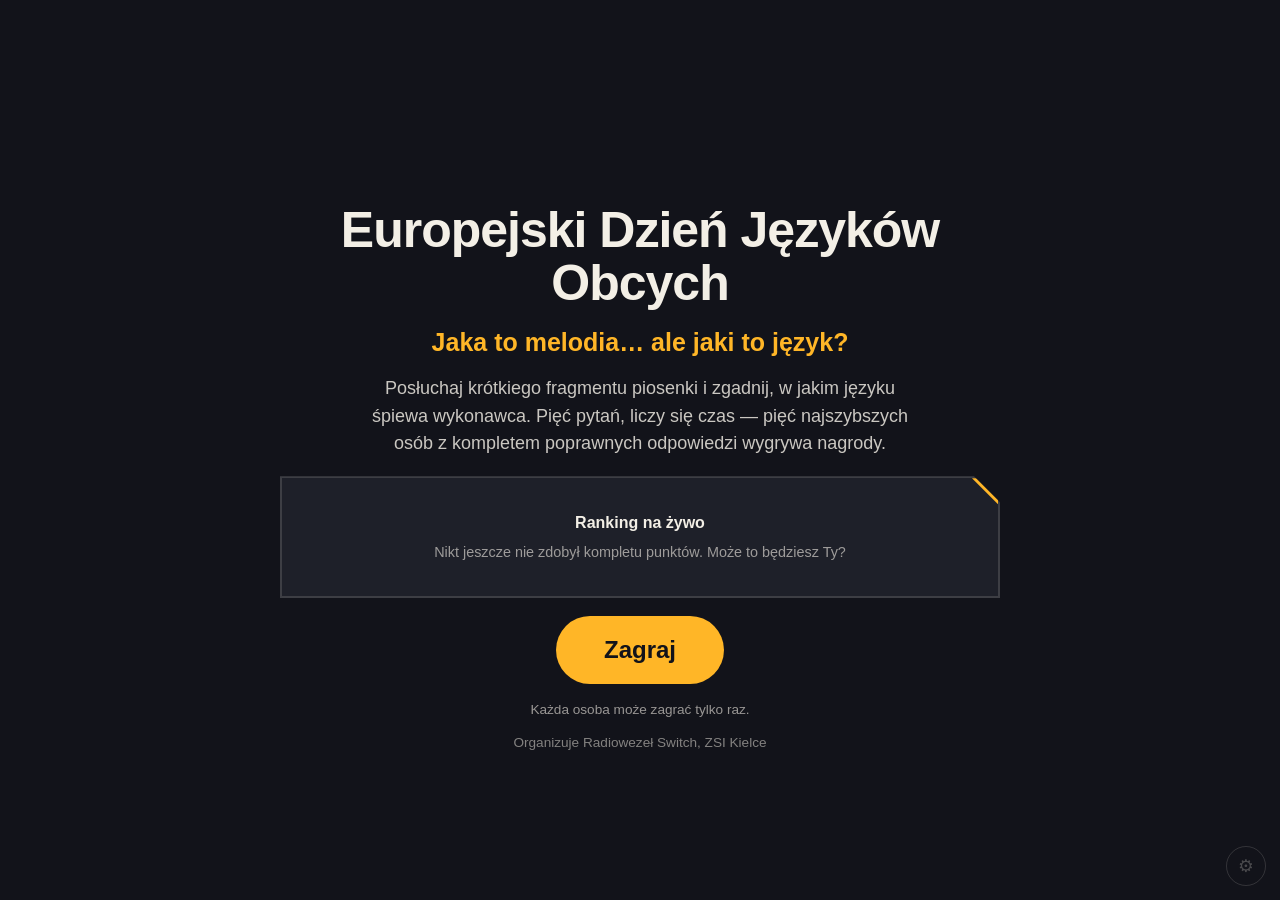
==== index.html @ 9dcbe295 "EDJ (dodanie kalsy field)" ====
<!DOCTYPE html>
<html lang="pl">

<head>
  <meta charset="UTF-8">
  <meta name="viewport"
    content="width=device-width, initial-scale=1.0, viewport-fit=cover, maximum-scale=1, user-scalable=no">
  <meta name="description"
    content="Quiz muzyczny na Europejski Dzień Języków Obcych — zgadnij język piosenki. ZSI Kielce, organizator: Switch.">
  <title>Jaki to język? — Europejski Dzień Języków Obcych, ZSI Kielce</title>
  <style>
    :root {
      --ink: #12131A;
      --ink-soft: #1E2029;
      --paper: #F3EFE6;
      --amber: #FFB627;
      --teal: #2FB8AC;
      --coral: #FF5D5D;
      --line: rgba(243, 239, 230, .14);
    }

    * {
      box-sizing: border-box;
    }

    html,
    body {
      margin: 0;
      padding: 0;
      min-height: 100%;
    }

    body {
      background: var(--ink);
      color: var(--paper);
      font-family: 'Segoe UI', 'Helvetica Neue', Arial, system-ui, -apple-system, sans-serif;
      padding-top: env(safe-area-inset-top, 0px);
      padding-bottom: env(safe-area-inset-bottom, 0px);
      overflow-x: hidden;
    }

    button {
      font-family: inherit;
    }

    /* ---------- layout ---------- */
    .view {
      min-height: 100vh;
      display: flex;
      flex-direction: column;
      align-items: center;
      justify-content: center;
      padding: 28px 20px;
    }

    .view[hidden] {
      display: none;
    }

    .stage {
      width: 100%;
      max-width: 720px;
      display: flex;
      flex-direction: column;
      align-items: center;
      gap: 18px;
      text-align: center;
    }

    .stage-narrow {
      max-width: 560px;
    }

    /* ---------- equalizer hero ---------- */
    .eq {
      display: flex;
      gap: 6px;
      align-items: flex-end;
      height: 60px;
      margin-bottom: 2px;
    }

    .eq span {
      width: 7px;
      border-radius: 3px;
      background: var(--amber);
      animation: eqbounce 1.2s ease-in-out infinite;
    }

    .eq span:nth-child(odd) {
      background: var(--teal);
    }

    .eq span:nth-child(1) {
      animation-delay: 0s;
    }

    .eq span:nth-child(2) {
      animation-delay: .15s;
    }

    .eq span:nth-child(3) {
      animation-delay: .3s;
    }

    .eq span:nth-child(4) {
      animation-delay: .45s;
    }

    .eq span:nth-child(5) {
      animation-delay: .2s;
    }

    .eq span:nth-child(6) {
      animation-delay: .35s;
    }

    .eq span:nth-child(7) {
      animation-delay: .05s;
    }

    @keyframes eqbounce {

      0%,
      100% {
        height: 12px;
      }

      50% {
        height: 52px;
      }
    }

    /* ---------- typography ---------- */
    .headline {
      font-size: clamp(28px, 6vw, 50px);
      font-weight: 900;
      letter-spacing: -.02em;
      line-height: 1.06;
      margin: 0;
    }

    .headline-mid {
      font-size: clamp(24px, 5vw, 34px);
    }

    .subhead {
      font-size: clamp(18px, 3.4vw, 25px);
      font-weight: 600;
      color: var(--amber);
      margin: 0;
    }

    .lede {
      font-size: clamp(15px, 2.2vw, 18px);
      line-height: 1.55;
      color: rgba(243, 239, 230, .82);
      max-width: 56ch;
      margin: 0;
    }

    .fineprint {
      font-size: .85rem;
      color: rgba(243, 239, 230, .6);
      margin: 0;
    }

    .credit {
      font-size: .85rem;
      color: rgba(243, 239, 230, .5);
      text-align: center;
      padding: 18px 0 26px;
    }

    .storage-warning {
      color: var(--coral);
      font-size: .85rem;
      max-width: 520px;
      text-align: center;
      margin-top: 4px;
    }

    /* ---------- poster panel (cut-corner ticket look) ---------- */
    .poster-panel {
      background: var(--ink-soft);
      border: 2px solid var(--line);
      clip-path: polygon(0 0, calc(100% - 26px) 0, 100% 26px, 100% 100%, 0 100%);
      position: relative;
      padding: clamp(20px, 5vw, 36px);
      width: 100%;
    }

    .poster-panel::before {
      content: "";
      position: absolute;
      top: 0;
      right: 0;
      width: 26px;
      height: 26px;
      background: var(--amber);
      clip-path: polygon(100% 0, 0 0, 100% 100%);
    }

    .panel-title {
      font-size: 1rem;
      font-weight: 800;
      margin: 0 0 12px;
    }

    /* ---------- buttons ---------- */
    .btn-primary {
      background: var(--amber);
      color: var(--ink);
      border: none;
      font-weight: 800;
      font-size: 1.1rem;
      padding: 16px 36px;
      border-radius: 999px;
      cursor: pointer;
      transition: transform .12s ease;
    }

    .btn-primary:hover {
      transform: translateY(-2px);
    }

    .btn-primary:active {
      transform: translateY(0) scale(.98);
    }

    .btn-huge {
      font-size: clamp(1.15rem, 3vw, 1.5rem);
      padding: 20px 48px;
    }

    .btn-ghost {
      background: transparent;
      color: var(--paper);
      border: 2px solid var(--line);
      font-weight: 700;
      padding: 12px 28px;
      border-radius: 999px;
      cursor: pointer;
    }

    .btn-danger {
      background: var(--coral);
      color: var(--ink);
      border: none;
      font-weight: 800;
      padding: 12px 24px;
      border-radius: 999px;
      cursor: pointer;
    }

    button:focus-visible,
    input:focus-visible {
      outline: 3px solid var(--teal);
      outline-offset: 2px;
    }

    /* ---------- leaderboard ---------- */
    .lb-list {
      display: flex;
      flex-direction: column;
      gap: 8px;
    }

    .lb-row {
      display: grid;
      grid-template-columns: 26px 1fr auto auto;
      gap: 10px;
      align-items: center;
      padding: 8px 10px;
      border-radius: 8px;
      background: rgba(243, 239, 230, .04);
      font-size: .95rem;
    }

    .lb-row.is-you {
      background: rgba(255, 182, 39, .16);
      border: 1px solid var(--amber);
    }

    .lb-rank {
      font-weight: 800;
      color: var(--amber);
      font-variant-numeric: tabular-nums;
    }

    .lb-name {
      text-align: left;
      font-weight: 600;
      overflow: hidden;
      text-overflow: ellipsis;
      white-space: nowrap;
    }

    .lb-class {
      color: rgba(243, 239, 230, .65);
      font-size: .85rem;
    }

    .lb-time {
      font-variant-numeric: tabular-nums;
      font-weight: 700;
    }

    .lb-empty {
      color: rgba(243, 239, 230, .6);
      font-size: .9rem;
      margin: 0;
    }

    /* ---------- form ---------- */
    .form-panel {
      display: flex;
      flex-direction: column;
      gap: 16px;
    }

    .field {
      display: flex;
      flex-direction: column;
      gap: 6px;
      text-align: left;
      font-weight: 600;
    }

    .field input {
      background: var(--ink);
      border: 2px solid var(--line);
      border-radius: 10px;
      color: var(--paper);
      padding: 14px 16px;
      font-size: 1.05rem;
    }

    .field input:focus-visible {
      outline: 3px solid var(--teal);
      outline-offset: 0;
      border-color: var(--teal);
    }

    .form-error {
      color: var(--coral);
      font-weight: 700;
      margin: 0;
    }

    /* ---------- quiz ---------- */
    .quiz-top {
      display: flex;
      justify-content: space-between;
      width: 100%;
      font-weight: 700;
      font-variant-numeric: tabular-nums;
    }

    .round-label {
      color: rgba(243, 239, 230, .75);
    }

    .timer-display {
      color: var(--amber);
      font-size: 1.1rem;
    }

    .quiz-panel {
      display: flex;
      flex-direction: column;
      align-items: center;
      gap: 14px;
    }

    .btn-play-circle {
      width: 96px;
      height: 96px;
      border-radius: 50%;
      background: var(--amber);
      border: none;
      color: var(--ink);
      font-size: 1.6rem;
      cursor: pointer;
      display: flex;
      align-items: center;
      justify-content: center;
      flex-shrink: 0;
    }

    .play-label {
      margin: 0;
      font-weight: 700;
      color: rgba(243, 239, 230, .85);
    }

    .question {
      font-size: clamp(1.1rem, 3vw, 1.35rem);
      margin: 8px 0 4px;
    }

    .options-grid {
      display: grid;
      grid-template-columns: repeat(2, 1fr);
      gap: 14px;
      width: 100%;
    }

    .option-btn {
      background: var(--ink);
      border: 2px solid var(--line);
      color: var(--paper);
      font-weight: 700;
      font-size: clamp(.95rem, 2.2vw, 1.1rem);
      padding: 18px 10px;
      border-radius: 14px;
      cursor: pointer;
      min-height: 64px;
      overflow-wrap: break-word;
      hyphens: auto;
    }

    .option-btn:disabled {
      cursor: default;
    }

    .option-btn.is-correct {
      background: rgba(47, 184, 172, .18);
      border-color: var(--teal);
      color: var(--teal);
    }

    .option-btn.is-wrong {
      background: rgba(255, 93, 93, .18);
      border-color: var(--coral);
      color: var(--coral);
    }

    /* ---------- result ---------- */
    .result-panel {
      display: flex;
      flex-direction: column;
      align-items: center;
      gap: 14px;
    }

    .result-score {
      font-size: clamp(2.2rem, 8vw, 3.2rem);
      font-weight: 900;
      margin: 0;
      font-variant-numeric: tabular-nums;
    }

    .result-time {
      font-size: 1.15rem;
      color: var(--amber);
      margin: 0;
      font-weight: 700;
    }

    .result-message {
      margin: 0;
      font-size: 1.05rem;
    }

    .lb-panel-inner {
      width: 100%;
      margin-top: 6px;
    }

    /* ---------- admin ---------- */
    .admin-gear {
      position: fixed;
      bottom: 14px;
      right: 14px;
      width: 40px;
      height: 40px;
      border-radius: 50%;
      background: transparent;
      border: 1px solid rgba(243, 239, 230, .15);
      color: rgba(243, 239, 230, .25);
      font-size: 1.1rem;
      cursor: pointer;
      z-index: 400;
    }

    .admin-gear:hover {
      color: rgba(243, 239, 230, .6);
    }

    .modal-backdrop {
      position: fixed;
      inset: 0;
      background: rgba(0, 0, 0, .6);
      display: flex;
      align-items: center;
      justify-content: center;
      z-index: 600;
      padding: 20px;
    }

    .modal-backdrop[hidden] {
      display: none;
    }

    .modal-panel {
      background: var(--ink-soft);
      border: 2px solid var(--line);
      border-radius: 16px;
      padding: 28px;
      width: 100%;
      max-width: 380px;
      display: flex;
      flex-direction: column;
      gap: 14px;
      text-align: left;
    }

    .modal-panel-wide {
      max-width: 760px;
      max-height: 82vh;
      overflow-y: auto;
    }

    .modal-actions {
      display: flex;
      gap: 10px;
      flex-wrap: wrap;
      justify-content: flex-end;
    }

    .admin-table-wrap {
      overflow-x: auto;
    }

    .admin-table {
      width: 100%;
      border-collapse: collapse;
      font-size: .9rem;
    }

    .admin-table th,
    .admin-table td {
      text-align: left;
      padding: 8px 10px;
      border-bottom: 1px solid var(--line);
      white-space: nowrap;
    }

    .admin-summary {
      color: rgba(243, 239, 230, .7);
      margin: 0;
    }

    /* ---------- toast ---------- */
    .toast {
      position: fixed;
      bottom: 24px;
      left: 50%;
      transform: translateX(-50%);
      background: var(--paper);
      color: var(--ink);
      padding: 12px 20px;
      border-radius: 10px;
      font-weight: 700;
      z-index: 700;
      max-width: 90vw;
      text-align: center;
    }

    .toast.is-error {
      background: var(--coral);
    }

    /* ---------- confetti ---------- */
    .confetti-piece {
      position: fixed;
      top: -20px;
      width: 10px;
      height: 16px;
      opacity: .9;
      border-radius: 2px;
      pointer-events: none;
      animation: confetti-fall linear forwards;
      z-index: 500;
    }

    @keyframes confetti-fall {
      to {
        transform: translateY(110vh) rotate(540deg);
        opacity: .4;
      }
    }

    @media (prefers-reduced-motion: reduce) {
      .eq span {
        animation: none;
        height: 28px;
      }

      .btn-primary:hover,
      .btn-primary:active {
        transform: none;
      }

      .confetti-piece {
        display: none;
      }
    }
  </style>
</head>

<body>

  <noscript>
    <div style="padding:40px;text-align:center;">Ta strona wymaga włączonego JavaScriptu.</div>
  </noscript>

  <audio id="player" preload="auto" style="display:none"></audio>

  <!-- ========== EKRAN STARTOWY ========== -->
  <section id="view-start" class="view" hidden>
    <div class="stage">
      <div class="eq" aria-hidden="true">
        <span></span><span></span><span></span><span></span><span></span><span></span><span></span></div>
      <h1 class="headline">Europejski Dzień Języków Obcych</h1>
      <p class="subhead">Jaka to melodia… ale jaki to język?</p>
      <p class="lede">Posłuchaj krótkiego fragmentu piosenki i zgadnij, w jakim języku śpiewa wykonawca. Pięć pytań,
        liczy się czas — pięć najszybszych osób z kompletem poprawnych odpowiedzi wygrywa nagrody.</p>

      <div class="poster-panel">
        <h2 class="panel-title">Ranking na żywo</h2>
        <div id="lb-start" class="lb-list"></div>
      </div>

      <button id="btn-play" type="button" class="btn-primary btn-huge">Zagraj</button>
      <p class="fineprint">Każda osoba może zagrać tylko raz.</p>
      <p id="storage-warning" class="storage-warning" hidden>Ta przeglądarka nie zapisuje wyników — ranking i blokada
        podwójnego udziału mogą nie działać poprawnie na tym urządzeniu.</p>
    </div>
    <footer class="credit">Organizuje Radiowezeł Switch, ZSI Kielce</footer>
  </section>

  <!-- ========== REJESTRACJA ========== -->
  <section id="view-register" class="view" hidden>
    <div class="stage stage-narrow">
      <h1 class="headline headline-mid">Zanim zaczniesz</h1>
      <p class="lede">Wpisz dane, po których rozpoznamy Twój wynik w rankingu. Grasz tylko raz, więc się przygotuj!</p>
      <form id="register-form" class="poster-panel form-panel">
        <label class="field">
          <span>Imię i nazwisko</span>
          <input type="text" id="input-name" autocomplete="off" placeholder="np. Jan Kowalski" required>
        </label>
        <label class="field">Klasa <input type="text" id="input-class" autocomplete="off" placeholder="np. 3C (nauczyciel: 00)"
            required></label>

        <p id="register-error" class="form-error" hidden></p>
        <button type="submit" class="btn-primary btn-huge">Zaczynamy</button>
      </form>
      <button id="btn-back-start" type="button" class="btn-ghost">Wróć</button>
    </div>
  </section>

  <!-- ========== QUIZ ========== -->
  <section id="view-quiz" class="view" hidden>
    <div class="stage stage-narrow">
      <div class="quiz-top">
        <span id="round-label" class="round-label">Pytanie 1 z 5</span>
        <span id="timer-display" class="timer-display">0,0 s</span>
      </div>
      <div class="poster-panel quiz-panel">
        <button id="btn-play-snippet" type="button" class="btn-play-circle" aria-label="Odsłuchaj fragment">
          <span aria-hidden="true">▶</span>
        </button>
        <p id="play-label" class="play-label">Posłuchaj fragmentu</p>
        <h2 class="question">W jakim języku śpiewa wykonawca?</h2>
        <div id="options-wrap" class="options-grid"></div>
      </div>
    </div>
  </section>

  <!-- ========== WYNIK ========== -->
  <section id="view-result" class="view" hidden>
    <div class="stage stage-narrow">
      <div class="poster-panel result-panel">
        <p id="result-score" class="result-score">5 / 5</p>
        <p id="result-time" class="result-time">Twój czas: 0,0 s</p>
        <p id="result-message" class="result-message"></p>
        <div class="lb-panel-inner">
          <h2 class="panel-title">Ranking na żywo</h2>
          <div id="lb-result" class="lb-list"></div>
        </div>
        <button id="btn-finish" type="button" class="btn-primary">Zakończ</button>
        <p id="auto-return-note" class="fineprint"></p>
      </div>
    </div>
  </section>

  <!-- ========== ADMIN: PIN ========== -->
  <div id="pin-modal" class="modal-backdrop" hidden>
    <form id="pin-form" class="modal-panel">
      <h2 style="margin:0;">Panel organizatora</h2>
      <label class="field">
        <span>PIN</span>
        <input type="password" id="input-pin" inputmode="numeric" autocomplete="off">
      </label>
      <p id="pin-error" class="form-error" hidden>Nieprawidłowy PIN.</p>
      <div class="modal-actions">
        <button type="button" id="btn-cancel-pin" class="btn-ghost">Zamknij</button>
        <button type="submit" class="btn-primary">Zaloguj</button>
      </div>
    </form>
  </div>

  <!-- ========== ADMIN: PANEL ========== -->
  <div id="admin-modal" class="modal-backdrop" hidden>
    <div class="modal-panel modal-panel-wide">
      <h2 style="margin:0;">Wyniki uczestników</h2>
      <p id="admin-summary" class="admin-summary"></p>
      <div class="admin-table-wrap">
        <table class="admin-table">
          <thead>
            <tr>
              <th>Imię i nazwisko</th>
              <th>Klasa</th>
              <th>Wynik</th>
              <th>Czas</th>
              <th>Data</th>
            </tr>
          </thead>
          <tbody id="admin-table-body"></tbody>
        </table>
      </div>
      <div class="modal-actions">
        <button type="button" id="btn-export-csv" class="btn-ghost">Eksportuj CSV</button>
        <button type="button" id="btn-clear-data" class="btn-danger">Wyczyść wszystkie dane</button>
        <button type="button" id="btn-close-admin" class="btn-primary">Zamknij</button>
      </div>
    </div>
  </div>

  <button id="admin-gear" type="button" class="admin-gear" aria-label="Panel organizatora">⚙</button>
  <div id="toast" class="toast" hidden></div>

  <script>
    /* =========================================================================
       KONFIGURACJA — tu zmieniasz najważniejsze ustawienia quizu
       ========================================================================= */
    const CONFIG = {
      totalRounds: 5,        // ile piosenek/pytań w jednym podejściu
      numOptions: 4,         // ile opcji językowych do wyboru w jednym pytaniu
      snippetSeconds: 12,     // maksymalna długość odtwarzanego fragmentu (s)
      autoReturnSeconds: 15,  // po ilu sekundach ekran wyniku wraca do startu
      adminPin: "4451",       // PIN do panelu organizatora — ZMIEŃ przed wydarzeniem!
      storageKey: "zsi_edj_quiz_v1",
    };

    /* Bank piosenek — DODAJ WŁASNE PRZED WYDARZENIEM!
       Każdy wpis to jeden fragment: { lang, file, start? }.
       - "lang"  — poprawny język (to on jest odpowiedzią)
       - "file"  — ścieżka do pliku audio w folderze audio/
       - "start" — (opcjonalnie) moment startu fragmentu w sekundach, jeśli chcesz
                   ręcznie wskazać miejsce z wokalem. Bez tego pola quiz sam
                   wylosuje bezpieczny fragment ze środka utworu.
    
       Ten sam "lang" może wystąpić w kilku wpisach — to jest właśnie
       zabezpieczenie przed nauczeniem się odpowiedzi na pamięć: im więcej
       różnych piosenek/języków w banku, tym mniej powtarzalny jest quiz,
       bo przy każdym podejściu losowanych jest tylko `totalRounds` z nich,
       w losowej kolejności, z losowymi opcjami do wyboru. Poniżej są pliki
       demonstracyjne (ten sam krótki dźwięk testowy) — zamień pole "file"
       każdego wpisu na swój plik, zachowując unikalne nazwy. */
    const SONG_BANK = [
      { lang: "NIEMIECKI", file: "audio/de-1.mp3" },
      { lang: "FRANCUSKI", file: "audio/fr-2.mp3" },
      { lang: "HISZPAŃSKI", file: "audio/hs-3.mp3" },
      { lang: "PORTUGALSKI", file: "audio/pt-4.mp3" },
      { lang: "WŁOSKI", file: "audio/wl-5.mp3" },
      { lang: "LITEWSKI", file: "audio/lt-6.mp4" },
      { lang: "NORWESKI", file: "audio/nr-7.mp3" },
      { lang: "WĘGIERSKI", file: "audio/wg-8.mp3" },
    ];


    /* =========================================================================
       FUNKCJE POMOCNICZE
       ========================================================================= */
    function shuffle(arr) {
      const a = arr.slice();
      for (let i = a.length - 1; i > 0; i--) {
        const j = Math.floor(Math.random() * (i + 1));
        [a[i], a[j]] = [a[j], a[i]];
      }
      return a;
    }
    function formatTime(ms) {
      const totalSeconds = ms / 1000;
      if (totalSeconds < 60) {
        return totalSeconds.toFixed(1).replace('.', ',') + ' s';
      }
      const m = Math.floor(totalSeconds / 60);
      const s = (totalSeconds - m * 60).toFixed(1).replace('.', ',');
      return `${m} min ${s} s`;
    }
    function escapeHtml(str) {
      return String(str).replace(/[&<>"']/g, c => ({ '&': '&amp;', '<': '&lt;', '>': '&gt;', '"': '&quot;', "'": '&#39;' }[c]));
    }
    function normalizeKey(name, klass) {
      return (name.trim() + '__' + klass.trim()).toLowerCase();
    }
    function csvSafe(v) {
      const s = String(v);
      if (/[;"\n]/.test(s)) return '"' + s.replace(/"/g, '""') + '"';
      return s;
    }

    /* =========================================================================
       PRZECHOWYWANIE WYNIKÓW (localStorage tej przeglądarki/urządzenia)
       ========================================================================= */
    let storageOK = true;
    try {
      localStorage.setItem('__zsi_test__', '1');
      localStorage.removeItem('__zsi_test__');
    } catch (e) { storageOK = false; }

    function loadAttempts() {
      if (!storageOK) return [];
      try {
        return JSON.parse(localStorage.getItem(CONFIG.storageKey)) || [];
      } catch (e) { return []; }
    }
    function saveAttempt(record) {
      if (!storageOK) return;
      const all = loadAttempts();
      all.push(record);
      try { localStorage.setItem(CONFIG.storageKey, JSON.stringify(all)); } catch (e) { }
    }
    function getLeaderboard() {
      return loadAttempts()
        .filter(a => a.correct === a.total)
        .sort((a, b) => a.timeMs - b.timeMs)
        .slice(0, 5);
    }

    /* =========================================================================
       ELEMENTY DOM
       ========================================================================= */
    const player = document.getElementById('player');
    const views = {
      start: document.getElementById('view-start'),
      register: document.getElementById('view-register'),
      quiz: document.getElementById('view-quiz'),
      result: document.getElementById('view-result'),
    };
    const btnPlay = document.getElementById('btn-play');
    const storageWarning = document.getElementById('storage-warning');
    const lbStart = document.getElementById('lb-start');
    const lbResult = document.getElementById('lb-result');

    const registerForm = document.getElementById('register-form');
    const nameInput = document.getElementById('input-name');
    const classInput = document.getElementById('input-class');
    const registerError = document.getElementById('register-error');
    const btnBackStart = document.getElementById('btn-back-start');

    const roundLabel = document.getElementById('round-label');
    const timerDisplay = document.getElementById('timer-display');
    const btnPlaySnippet = document.getElementById('btn-play-snippet');
    const playLabel = document.getElementById('play-label');
    const optionsWrap = document.getElementById('options-wrap');

    const resultScore = document.getElementById('result-score');
    const resultTime = document.getElementById('result-time');
    const resultMessage = document.getElementById('result-message');
    const btnFinish = document.getElementById('btn-finish');
    const autoReturnNote = document.getElementById('auto-return-note');

    const adminGear = document.getElementById('admin-gear');
    const pinModal = document.getElementById('pin-modal');
    const pinForm = document.getElementById('pin-form');
    const pinInput = document.getElementById('input-pin');
    const pinError = document.getElementById('pin-error');
    const btnCancelPin = document.getElementById('btn-cancel-pin');
    const adminModal = document.getElementById('admin-modal');
    const adminSummary = document.getElementById('admin-summary');
    const adminTableBody = document.getElementById('admin-table-body');
    const btnExportCsv = document.getElementById('btn-export-csv');
    const btnClearData = document.getElementById('btn-clear-data');
    const btnCloseAdmin = document.getElementById('btn-close-admin');

    const toast = document.getElementById('toast');

    /* =========================================================================
       NAWIGACJA WIDOKÓW
       ========================================================================= */
    function showView(name) {
      Object.entries(views).forEach(([key, el]) => { el.hidden = key !== name; });
      window.scrollTo(0, 0);
    }

    /* =========================================================================
       RANKING — render do dowolnego kontenera
       ========================================================================= */
    function renderLeaderboardInto(container, highlightTimestamp) {
      const top = getLeaderboard();
      container.innerHTML = '';
      if (top.length === 0) {
        const p = document.createElement('p');
        p.className = 'lb-empty';
        p.textContent = 'Nikt jeszcze nie zdobył kompletu punktów. Może to będziesz Ty?';
        container.appendChild(p);
        return;
      }
      top.forEach((rec, i) => {
        const row = document.createElement('div');
        row.className = 'lb-row' + (rec.timestamp === highlightTimestamp ? ' is-you' : '');
        row.innerHTML =
          `<span class="lb-rank">${i + 1}</span>` +
          `<span class="lb-name">${escapeHtml(rec.name)}</span>` +
          `<span class="lb-class">${escapeHtml(rec.klass)}</span>` +
          `<span class="lb-time">${formatTime(rec.timeMs)}</span>`;
        container.appendChild(row);
      });
    }

    /* =========================================================================
       REJESTRACJA
       ========================================================================= */
    function showRegisterError(msg) {
      registerError.textContent = msg;
      registerError.hidden = false;
    }
    function clearRegisterError() {
      registerError.hidden = true;
      registerError.textContent = '';
    }

    registerForm.addEventListener('submit', (e) => {
      e.preventDefault();
      const name = nameInput.value.trim();
      const klass = classInput.value.trim();
      if (!name || !klass) {
        showRegisterError('Podaj imię, nazwisko i klasę, żeby zagrać.');
        return;
      }
      const key = normalizeKey(name, klass);
      const prev = loadAttempts().find(a => a.key === key);
      if (prev) {
        showRegisterError(`Te dane już brały udział w quizie (wynik: ${prev.correct}/${prev.total}, czas: ${formatTime(prev.timeMs)}). Każda osoba gra tylko raz!`);
        return;
      }
      clearRegisterError();
      currentPlayer = { name, klass, key };
      startQuiz();
    });

    btnBackStart.addEventListener('click', () => {
      clearRegisterError();
      registerForm.reset();
      showView('start');
    });

    /* =========================================================================
       LOGIKA QUIZU
       ========================================================================= */
    let currentPlayer = null;
    let quizRounds = [];
    let roundIndex = 0;
    let correctCount = 0;
    let answerLog = [];
    let locked = false;
    let quizStartTime = 0;
    let timerIntervalId = null;
    let snippetTimeout = null;

    function groupByLang() {
      const byLang = {};
      SONG_BANK.forEach(s => {
        byLang[s.lang] = byLang[s.lang] || [];
        byLang[s.lang].push(s);
      });
      return byLang;
    }
    function pickQuizSongs() {
      const byLang = groupByLang();
      const allLangs = Object.keys(byLang);
      const roundsCount = Math.min(CONFIG.totalRounds, allLangs.length);
      const languages = shuffle(allLangs).slice(0, roundsCount);
      return languages.map(lang => {
        const opts = byLang[lang];
        return opts[Math.floor(Math.random() * opts.length)];
      });
    }
    function generateOptions(correctLang) {
      const allLangs = [...new Set(SONG_BANK.map(s => s.lang))];
      const numOptions = Math.min(CONFIG.numOptions, allLangs.length);
      const distractors = shuffle(allLangs.filter(l => l !== correctLang)).slice(0, numOptions - 1);
      return shuffle([correctLang, ...distractors]);
    }

    function startQuiz() {
      quizRounds = pickQuizSongs().map(song => ({ song, options: generateOptions(song.lang) }));
      roundIndex = 0;
      correctCount = 0;
      answerLog = [];
      quizStartTime = performance.now();
      showView('quiz');
      startTimerLoop();
      renderRound();
    }

    function renderRound() {
      const total = quizRounds.length;
      roundLabel.textContent = `Pytanie ${roundIndex + 1} z ${total}`;
      playLabel.textContent = 'Odtwórz jeszcze raz';

      optionsWrap.innerHTML = '';
      const round = quizRounds[roundIndex];
      round.options.forEach(lang => {
        const btn = document.createElement('button');
        btn.type = 'button';
        btn.className = 'option-btn';
        btn.textContent = lang;
        btn.addEventListener('click', () => selectAnswer(lang));
        optionsWrap.appendChild(btn);
      });
      locked = false;
      playSnippet(round.song);
    }

    btnPlaySnippet.addEventListener('click', () => {
      playSnippet(quizRounds[roundIndex].song);
      playLabel.textContent = 'Odtwórz jeszcze raz';
    });

    function playSnippet(song) {
      clearTimeout(snippetTimeout);
      player.pause();
      player.src = song.file;
      player.onloadedmetadata = () => {
        let start = 0;
        const dur = player.duration;
        if (typeof song.start === 'number') {
          start = song.start;
        } else if (isFinite(dur) && dur > CONFIG.snippetSeconds + 6) {
          const safeMax = dur - CONFIG.snippetSeconds - 3;
          start = safeMax * (0.1 + Math.random() * 0.5);
        }
        try { player.currentTime = start; } catch (e) { }
        player.play().then(() => {
          snippetTimeout = setTimeout(() => player.pause(), CONFIG.snippetSeconds * 1000);
        }).catch(() => {
          showToast('Nie udało się odtworzyć fragmentu (' + song.file + ').');
        });
      };
      player.onerror = () => {
        showToast('Brak pliku audio: ' + song.file + '. Dodaj go do folderu audio/.');
      };
      player.load();
    }

    function selectAnswer(lang) {
      if (locked) return;
      locked = true;
      const round = quizRounds[roundIndex];
      const isCorrect = lang === round.song.lang;
      if (isCorrect) correctCount++;
      answerLog.push({ lang: round.song.lang, chosen: lang, correct: isCorrect });
      [...optionsWrap.children].forEach(btn => {
        btn.disabled = true;
        if (btn.textContent === round.song.lang) btn.classList.add('is-correct');
        else if (btn.textContent === lang && !isCorrect) btn.classList.add('is-wrong');
      });
      player.pause();
      setTimeout(() => {
        roundIndex++;
        if (roundIndex < quizRounds.length) {
          renderRound();
        } else {
          finishQuiz();
        }
      }, 1100);
    }

    function startTimerLoop() {
      clearInterval(timerIntervalId);
      timerIntervalId = setInterval(() => {
        timerDisplay.textContent = formatTime(performance.now() - quizStartTime);
      }, 100);
    }
    function stopTimerLoop() { clearInterval(timerIntervalId); }

    /* =========================================================================
       WYNIK
       ========================================================================= */
    let autoReturnInterval = null;

    function finishQuiz() {
      stopTimerLoop();
      const timeMs = performance.now() - quizStartTime;
      const record = {
        name: currentPlayer.name,
        klass: currentPlayer.klass,
        key: currentPlayer.key,
        correct: correctCount,
        total: quizRounds.length,
        timeMs,
        timestamp: Date.now(),
      };
      saveAttempt(record);
      renderResult(record);
      showView('result');
      scheduleAutoReturn();
    }

    function renderResult(record) {
      resultScore.textContent = `${record.correct} / ${record.total}`;
      resultTime.textContent = `Twój czas: ${formatTime(record.timeMs)}`;

      if (record.correct === record.total) {
        const board = getLeaderboard();
        const rank = board.findIndex(r => r.timestamp === record.timestamp);
        if (rank > -1) {
          resultMessage.textContent = `Brawo! Na razie jesteś na ${rank + 1}. miejscu w rankingu. Zwycięzców ogłosimy na koniec dnia.`;
        } else {
          resultMessage.textContent = 'Komplet punktów! Na razie 5 szybszych osób już Cię wyprzedziło — dziękujemy za grę.';
        }
        launchConfetti();
      } else {
        resultMessage.textContent = 'Dziękujemy za udział! Nie wszystkie odpowiedzi były poprawne — spróbuj przy następnej okazji.';
      }
      renderLeaderboardInto(lbResult, record.timestamp);
    }

    function scheduleAutoReturn() {
      let remaining = CONFIG.autoReturnSeconds;
      autoReturnNote.textContent = `Za ${remaining} s wracamy do ekranu startowego.`;
      clearInterval(autoReturnInterval);
      autoReturnInterval = setInterval(() => {
        remaining--;
        if (remaining <= 0) {
          clearInterval(autoReturnInterval);
          resetToStart();
        } else {
          autoReturnNote.textContent = `Za ${remaining} s wracamy do ekranu startowego.`;
        }
      }, 1000);
    }
    function resetToStart() {
      clearInterval(autoReturnInterval);
      currentPlayer = null;
      registerForm.reset();
      clearRegisterError();
      renderLeaderboardInto(lbStart);
      showView('start');
    }
    btnFinish.addEventListener('click', resetToStart);

    function launchConfetti() {
      if (window.matchMedia && window.matchMedia('(prefers-reduced-motion: reduce)').matches) return;
      const colors = ['#FFB627', '#2FB8AC', '#FF5D5D', '#F3EFE6'];
      for (let i = 0; i < 26; i++) {
        const el = document.createElement('div');
        el.className = 'confetti-piece';
        el.style.left = Math.random() * 100 + 'vw';
        el.style.background = colors[i % colors.length];
        const duration = 2.4 + Math.random() * 1.6;
        el.style.animationDuration = duration + 's';
        el.style.animationDelay = (Math.random() * 0.4) + 's';
        document.body.appendChild(el);
        setTimeout(() => el.remove(), (duration + 0.5) * 1000);
      }
    }

    /* =========================================================================
       START — przycisk "Zagraj"
       ========================================================================= */
    btnPlay.addEventListener('click', () => {
      nameInput.value = '';
      classInput.value = '';
      clearRegisterError();
      showView('register');
      setTimeout(() => nameInput.focus(), 50);
    });

    /* =========================================================================
       TOAST
       ========================================================================= */
    let toastTimer = null;
    function showToast(msg, isError = true) {
      toast.textContent = msg;
      toast.classList.toggle('is-error', isError);
      toast.hidden = false;
      clearTimeout(toastTimer);
      toastTimer = setTimeout(() => { toast.hidden = true; }, 4500);
    }

    /* =========================================================================
       PANEL ORGANIZATORA
       ========================================================================= */
    adminGear.addEventListener('click', () => {
      pinInput.value = '';
      pinError.hidden = true;
      pinModal.hidden = false;
      setTimeout(() => pinInput.focus(), 50);
    });
    btnCancelPin.addEventListener('click', () => { pinModal.hidden = true; });

    pinForm.addEventListener('submit', (e) => {
      e.preventDefault();
      if (pinInput.value === CONFIG.adminPin) {
        pinModal.hidden = true;
        openAdminPanel();
      } else {
        pinError.hidden = false;
      }
    });

    function openAdminPanel() {
      const all = loadAttempts().slice().sort((a, b) => a.timeMs - b.timeMs);
      const perfect = all.filter(a => a.correct === a.total).length;
      adminSummary.textContent = `Łącznie podejść: ${all.length}, komplet punktów: ${perfect}`;
      adminTableBody.innerHTML = '';
      all.forEach(r => {
        const tr = document.createElement('tr');
        tr.innerHTML =
          `<td>${escapeHtml(r.name)}</td>` +
          `<td>${escapeHtml(r.klass)}</td>` +
          `<td>${r.correct}/${r.total}</td>` +
          `<td>${formatTime(r.timeMs)}</td>` +
          `<td>${escapeHtml(new Date(r.timestamp).toLocaleString('pl-PL'))}</td>`;
        adminTableBody.appendChild(tr);
      });
      adminModal.hidden = false;
    }
    btnCloseAdmin.addEventListener('click', () => { adminModal.hidden = true; });

    btnExportCsv.addEventListener('click', () => {
      const rows = loadAttempts().slice().sort((a, b) => a.timestamp - b.timestamp);
      const header = ['Imię i nazwisko', 'Klasa', 'Poprawne', 'Na ile pytań', 'Czas (s)', 'Data i godzina'].join(';');
      const lines = rows.map(r => {
        const czas = (r.timeMs / 1000).toFixed(2).replace('.', ',');
        const data = new Date(r.timestamp).toLocaleString('pl-PL');
        return [csvSafe(r.name), csvSafe(r.klass), r.correct, r.total, czas, csvSafe(data)].join(';');
      });
      const csvContent = '\uFEFF' + [header, ...lines].join('\r\n');
      const blob = new Blob([csvContent], { type: 'text/csv;charset=utf-8;' });
      const url = URL.createObjectURL(blob);
      const a = document.createElement('a');
      a.href = url;
      a.download = 'wyniki_quizu_jezykowego.csv';
      document.body.appendChild(a);
      a.click();
      a.remove();
      URL.revokeObjectURL(url);
    });

    btnClearData.addEventListener('click', () => {
      if (confirm('Na pewno usunąć WSZYSTKIE zapisane wyniki? Tej operacji nie można odwrócić.')) {
        try { localStorage.removeItem(CONFIG.storageKey); } catch (e) { }
        openAdminPanel();
        renderLeaderboardInto(lbStart);
      }
    });

    document.addEventListener('keydown', (e) => {
      if (e.key === 'Escape') {
        pinModal.hidden = true;
        adminModal.hidden = true;
      }
    });

    /* =========================================================================
       INICJALIZACJA
       ========================================================================= */
    if (!storageOK) storageWarning.hidden = false;
    renderLeaderboardInto(lbStart);
    showView('start');
  </script>
</body>

</html>
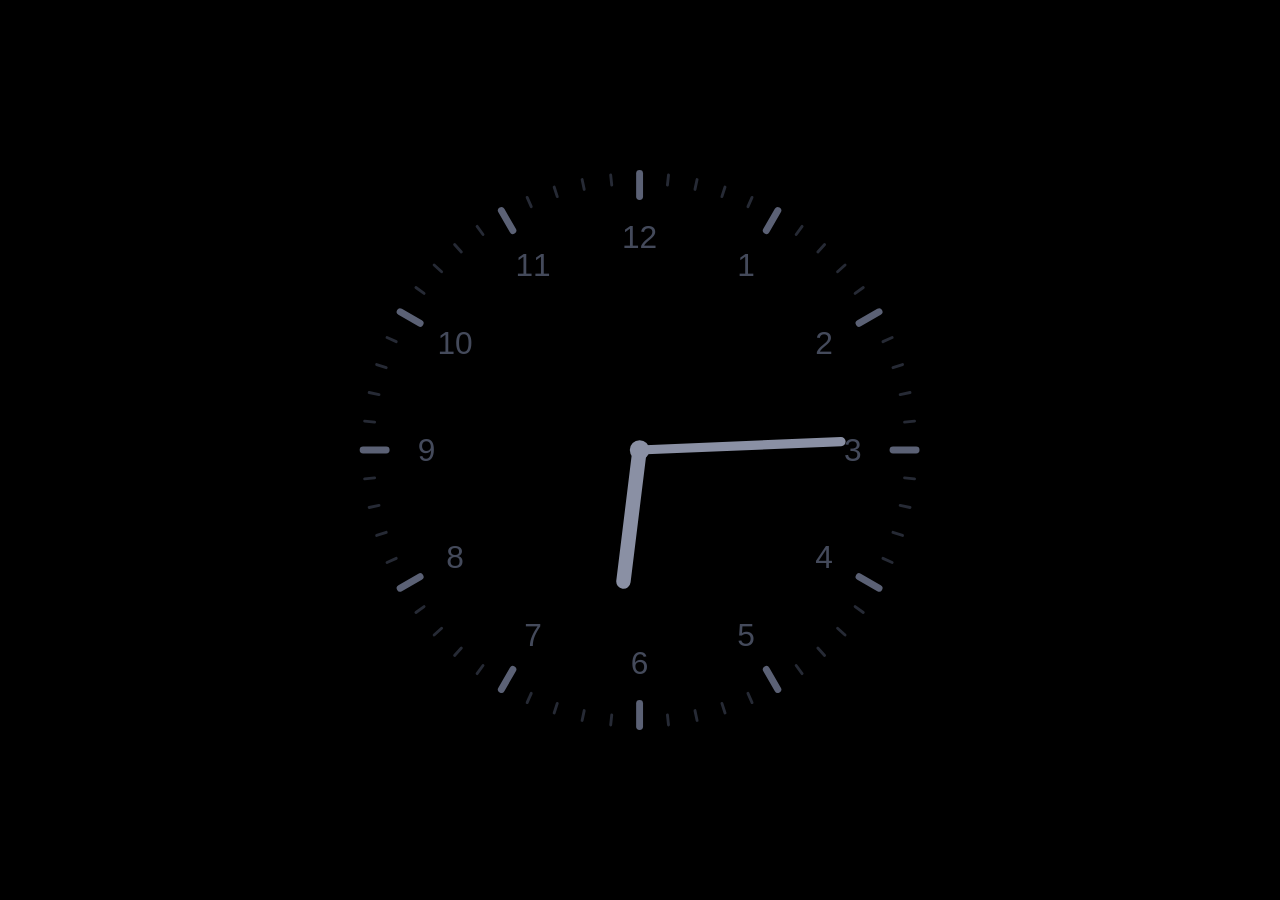
==== commit 6a595461: "Powrót" ====
--- a/index.html
+++ b/index.html
@@ -2,1281 +2,259 @@
 <html lang="pl">
 
 <head>
-  <meta charset="UTF-8">
-  <meta name="viewport"
-    content="width=device-width, initial-scale=1.0, viewport-fit=cover, maximum-scale=1, user-scalable=no">
-  <meta name="description"
-    content="Quiz muzyczny na Europejski Dzień Języków Obcych — zgadnij język piosenki. ZSI Kielce, organizator: Switch.">
-  <title>Jaki to język? — Europejski Dzień Języków Obcych, ZSI Kielce</title>
-  <style>
-    :root {
-      --ink: #12131A;
-      --ink-soft: #1E2029;
-      --paper: #F3EFE6;
-      --amber: #FFB627;
-      --teal: #2FB8AC;
-      --coral: #FF5D5D;
-      --line: rgba(243, 239, 230, .14);
-    }
-
-    * {
-      box-sizing: border-box;
-    }
-
-    html,
-    body {
-      margin: 0;
-      padding: 0;
-      min-height: 100%;
-    }
-
-    body {
-      background: var(--ink);
-      color: var(--paper);
-      font-family: 'Segoe UI', 'Helvetica Neue', Arial, system-ui, -apple-system, sans-serif;
-      padding-top: env(safe-area-inset-top, 0px);
-      padding-bottom: env(safe-area-inset-bottom, 0px);
-      overflow-x: hidden;
-    }
-
-    button {
-      font-family: inherit;
-    }
-
-    /* ---------- layout ---------- */
-    .view {
-      min-height: 100vh;
-      display: flex;
-      flex-direction: column;
-      align-items: center;
-      justify-content: center;
-      padding: 28px 20px;
-    }
-
-    .view[hidden] {
-      display: none;
-    }
-
-    .stage {
-      width: 100%;
-      max-width: 720px;
-      display: flex;
-      flex-direction: column;
-      align-items: center;
-      gap: 18px;
-      text-align: center;
-    }
-
-    .stage-narrow {
-      max-width: 560px;
-    }
-
-    /* ---------- equalizer hero ---------- */
-    .eq {
-      display: flex;
-      gap: 6px;
-      align-items: flex-end;
-      height: 60px;
-      margin-bottom: 2px;
-    }
-
-    .eq span {
-      width: 7px;
-      border-radius: 3px;
-      background: var(--amber);
-      animation: eqbounce 1.2s ease-in-out infinite;
-    }
-
-    .eq span:nth-child(odd) {
-      background: var(--teal);
-    }
-
-    .eq span:nth-child(1) {
-      animation-delay: 0s;
-    }
-
-    .eq span:nth-child(2) {
-      animation-delay: .15s;
-    }
-
-    .eq span:nth-child(3) {
-      animation-delay: .3s;
-    }
-
-    .eq span:nth-child(4) {
-      animation-delay: .45s;
-    }
-
-    .eq span:nth-child(5) {
-      animation-delay: .2s;
-    }
-
-    .eq span:nth-child(6) {
-      animation-delay: .35s;
-    }
-
-    .eq span:nth-child(7) {
-      animation-delay: .05s;
-    }
-
-    @keyframes eqbounce {
-
-      0%,
-      100% {
-        height: 12px;
-      }
-
-      50% {
-        height: 52px;
-      }
-    }
-
-    /* ---------- typography ---------- */
-    .headline {
-      font-size: clamp(28px, 6vw, 50px);
-      font-weight: 900;
-      letter-spacing: -.02em;
-      line-height: 1.06;
-      margin: 0;
-    }
-
-    .headline-mid {
-      font-size: clamp(24px, 5vw, 34px);
-    }
-
-    .subhead {
-      font-size: clamp(18px, 3.4vw, 25px);
-      font-weight: 600;
-      color: var(--amber);
-      margin: 0;
-    }
-
-    .lede {
-      font-size: clamp(15px, 2.2vw, 18px);
-      line-height: 1.55;
-      color: rgba(243, 239, 230, .82);
-      max-width: 56ch;
-      margin: 0;
-    }
-
-    .fineprint {
-      font-size: .85rem;
-      color: rgba(243, 239, 230, .6);
-      margin: 0;
-    }
-
-    .credit {
-      font-size: .85rem;
-      color: rgba(243, 239, 230, .5);
-      text-align: center;
-      padding: 18px 0 26px;
-    }
-
-    .storage-warning {
-      color: var(--coral);
-      font-size: .85rem;
-      max-width: 520px;
-      text-align: center;
-      margin-top: 4px;
-    }
-
-    /* ---------- poster panel (cut-corner ticket look) ---------- */
-    .poster-panel {
-      background: var(--ink-soft);
-      border: 2px solid var(--line);
-      clip-path: polygon(0 0, calc(100% - 26px) 0, 100% 26px, 100% 100%, 0 100%);
-      position: relative;
-      padding: clamp(20px, 5vw, 36px);
-      width: 100%;
-    }
-
-    .poster-panel::before {
-      content: "";
-      position: absolute;
-      top: 0;
-      right: 0;
-      width: 26px;
-      height: 26px;
-      background: var(--amber);
-      clip-path: polygon(100% 0, 0 0, 100% 100%);
-    }
-
-    .panel-title {
-      font-size: 1rem;
-      font-weight: 800;
-      margin: 0 0 12px;
-    }
-
-    /* ---------- buttons ---------- */
-    .btn-primary {
-      background: var(--amber);
-      color: var(--ink);
-      border: none;
-      font-weight: 800;
-      font-size: 1.1rem;
-      padding: 16px 36px;
-      border-radius: 999px;
-      cursor: pointer;
-      transition: transform .12s ease;
-    }
-
-    .btn-primary:hover {
-      transform: translateY(-2px);
-    }
-
-    .btn-primary:active {
-      transform: translateY(0) scale(.98);
-    }
-
-    .btn-huge {
-      font-size: clamp(1.15rem, 3vw, 1.5rem);
-      padding: 20px 48px;
-    }
-
-    .btn-ghost {
-      background: transparent;
-      color: var(--paper);
-      border: 2px solid var(--line);
-      font-weight: 700;
-      padding: 12px 28px;
-      border-radius: 999px;
-      cursor: pointer;
-    }
-
-    .btn-danger {
-      background: var(--coral);
-      color: var(--ink);
-      border: none;
-      font-weight: 800;
-      padding: 12px 24px;
-      border-radius: 999px;
-      cursor: pointer;
-    }
-
-    button:focus-visible,
-    input:focus-visible {
-      outline: 3px solid var(--teal);
-      outline-offset: 2px;
-    }
-
-    /* ---------- leaderboard ---------- */
-    .lb-list {
-      display: flex;
-      flex-direction: column;
-      gap: 8px;
-    }
-
-    .lb-row {
-      display: grid;
-      grid-template-columns: 26px 1fr auto auto;
-      gap: 10px;
-      align-items: center;
-      padding: 8px 10px;
-      border-radius: 8px;
-      background: rgba(243, 239, 230, .04);
-      font-size: .95rem;
-    }
-
-    .lb-row.is-you {
-      background: rgba(255, 182, 39, .16);
-      border: 1px solid var(--amber);
-    }
-
-    .lb-rank {
-      font-weight: 800;
-      color: var(--amber);
-      font-variant-numeric: tabular-nums;
-    }
-
-    .lb-name {
-      text-align: left;
-      font-weight: 600;
-      overflow: hidden;
-      text-overflow: ellipsis;
-      white-space: nowrap;
-    }
-
-    .lb-class {
-      color: rgba(243, 239, 230, .65);
-      font-size: .85rem;
-    }
-
-    .lb-time {
-      font-variant-numeric: tabular-nums;
-      font-weight: 700;
-    }
-
-    .lb-empty {
-      color: rgba(243, 239, 230, .6);
-      font-size: .9rem;
-      margin: 0;
-    }
-
-    /* ---------- form ---------- */
-    .form-panel {
-      display: flex;
-      flex-direction: column;
-      gap: 16px;
-    }
-
-    .field {
-      display: flex;
-      flex-direction: column;
-      gap: 6px;
-      text-align: left;
-      font-weight: 600;
-    }
-
-    .field input {
-      background: var(--ink);
-      border: 2px solid var(--line);
-      border-radius: 10px;
-      color: var(--paper);
-      padding: 14px 16px;
-      font-size: 1.05rem;
-    }
-
-    .field input:focus-visible {
-      outline: 3px solid var(--teal);
-      outline-offset: 0;
-      border-color: var(--teal);
-    }
-
-    .form-error {
-      color: var(--coral);
-      font-weight: 700;
-      margin: 0;
-    }
-
-    /* ---------- quiz ---------- */
-    .quiz-top {
-      display: flex;
-      justify-content: space-between;
-      width: 100%;
-      font-weight: 700;
-      font-variant-numeric: tabular-nums;
-    }
-
-    .round-label {
-      color: rgba(243, 239, 230, .75);
-    }
-
-    .timer-display {
-      color: var(--amber);
-      font-size: 1.1rem;
-    }
-
-    .quiz-panel {
-      display: flex;
-      flex-direction: column;
-      align-items: center;
-      gap: 14px;
-    }
-
-    .btn-play-circle {
-      width: 96px;
-      height: 96px;
-      border-radius: 50%;
-      background: var(--amber);
-      border: none;
-      color: var(--ink);
-      font-size: 1.6rem;
-      cursor: pointer;
-      display: flex;
-      align-items: center;
-      justify-content: center;
-      flex-shrink: 0;
-    }
-
-    .play-label {
-      margin: 0;
-      font-weight: 700;
-      color: rgba(243, 239, 230, .85);
-    }
-
-    .question {
-      font-size: clamp(1.1rem, 3vw, 1.35rem);
-      margin: 8px 0 4px;
-    }
-
-    .options-grid {
-      display: grid;
-      grid-template-columns: repeat(2, 1fr);
-      gap: 14px;
-      width: 100%;
-    }
-
-    .option-btn {
-      background: var(--ink);
-      border: 2px solid var(--line);
-      color: var(--paper);
-      font-weight: 700;
-      font-size: clamp(.95rem, 2.2vw, 1.1rem);
-      padding: 18px 10px;
-      border-radius: 14px;
-      cursor: pointer;
-      min-height: 64px;
-      overflow-wrap: break-word;
-      hyphens: auto;
-    }
-
-    .option-btn:disabled {
-      cursor: default;
-    }
-
-    .option-btn.is-correct {
-      background: rgba(47, 184, 172, .18);
-      border-color: var(--teal);
-      color: var(--teal);
-    }
-
-    .option-btn.is-wrong {
-      background: rgba(255, 93, 93, .18);
-      border-color: var(--coral);
-      color: var(--coral);
-    }
-
-    /* ---------- result ---------- */
-    .result-panel {
-      display: flex;
-      flex-direction: column;
-      align-items: center;
-      gap: 14px;
-    }
-
-    .result-score {
-      font-size: clamp(2.2rem, 8vw, 3.2rem);
-      font-weight: 900;
-      margin: 0;
-      font-variant-numeric: tabular-nums;
-    }
-
-    .result-time {
-      font-size: 1.15rem;
-      color: var(--amber);
-      margin: 0;
-      font-weight: 700;
-    }
-
-    .result-message {
-      margin: 0;
-      font-size: 1.05rem;
-    }
-
-    .lb-panel-inner {
-      width: 100%;
-      margin-top: 6px;
-    }
-
-    /* ---------- admin ---------- */
-    .admin-gear {
-      position: fixed;
-      bottom: 14px;
-      right: 14px;
-      width: 40px;
-      height: 40px;
-      border-radius: 50%;
-      background: transparent;
-      border: 1px solid rgba(243, 239, 230, .15);
-      color: rgba(243, 239, 230, .25);
-      font-size: 1.1rem;
-      cursor: pointer;
-      z-index: 400;
-    }
-
-    .admin-gear:hover {
-      color: rgba(243, 239, 230, .6);
-    }
-
-    .modal-backdrop {
-      position: fixed;
-      inset: 0;
-      background: rgba(0, 0, 0, .6);
-      display: flex;
-      align-items: center;
-      justify-content: center;
-      z-index: 600;
-      padding: 20px;
-    }
-
-    .modal-backdrop[hidden] {
-      display: none;
-    }
-
-    .modal-panel {
-      background: var(--ink-soft);
-      border: 2px solid var(--line);
-      border-radius: 16px;
-      padding: 28px;
-      width: 100%;
-      max-width: 380px;
-      display: flex;
-      flex-direction: column;
-      gap: 14px;
-      text-align: left;
-    }
-
-    .modal-panel-wide {
-      max-width: 760px;
-      max-height: 82vh;
-      overflow-y: auto;
-    }
-
-    .modal-actions {
-      display: flex;
-      gap: 10px;
-      flex-wrap: wrap;
-      justify-content: flex-end;
-    }
-
-    .admin-table-wrap {
-      overflow-x: auto;
-    }
-
-    .admin-table {
-      width: 100%;
-      border-collapse: collapse;
-      font-size: .9rem;
-    }
-
-    .admin-table th,
-    .admin-table td {
-      text-align: left;
-      padding: 8px 10px;
-      border-bottom: 1px solid var(--line);
-      white-space: nowrap;
-    }
-
-    .admin-summary {
-      color: rgba(243, 239, 230, .7);
-      margin: 0;
-    }
-
-    /* ---------- toast ---------- */
-    .toast {
-      position: fixed;
-      bottom: 24px;
-      left: 50%;
-      transform: translateX(-50%);
-      background: var(--paper);
-      color: var(--ink);
-      padding: 12px 20px;
-      border-radius: 10px;
-      font-weight: 700;
-      z-index: 700;
-      max-width: 90vw;
-      text-align: center;
-    }
-
-    .toast.is-error {
-      background: var(--coral);
-    }
-
-    /* ---------- confetti ---------- */
-    .confetti-piece {
-      position: fixed;
-      top: -20px;
-      width: 10px;
-      height: 16px;
-      opacity: .9;
-      border-radius: 2px;
-      pointer-events: none;
-      animation: confetti-fall linear forwards;
-      z-index: 500;
-    }
-
-    @keyframes confetti-fall {
-      to {
-        transform: translateY(110vh) rotate(540deg);
-        opacity: .4;
-      }
-    }
-
-    @media (prefers-reduced-motion: reduce) {
-      .eq span {
-        animation: none;
-        height: 28px;
-      }
-
-      .btn-primary:hover,
-      .btn-primary:active {
-        transform: none;
-      }
-
-      .confetti-piece {
-        display: none;
-      }
-    }
-  </style>
+    <meta charset="UTF-8" />
+    <meta name="viewport" content="width=device-width, initial-scale=1" />
+    <meta name="color-scheme" content="dark" />
+    <meta name="theme-color" content="#080d1a" />
+    <meta name="description" content="Totem informacyjny Zespołu Szkół Informatycznych w Kielcach — zegar, plan dnia, pogoda, wydarzenia i ciekawostki." />
+    <title>ZSI Kielce — Totem informacyjny</title>
+    <link rel="icon" type="image/svg+xml" href="data:image/svg+xml,%3Csvg xmlns='http://www.w3.org/2000/svg' viewBox='0 0 64 64'%3E%3Crect width='64' height='64' rx='16' fill='%234C82FF'/%3E%3Ctext x='32' y='43' font-family='Arial' font-weight='700' font-size='28' fill='%2304122c' text-anchor='middle'%3EZ%3C/text%3E%3C/svg%3E" />
+    <link rel="preconnect" href="https://fonts.googleapis.com">
+    <link rel="preconnect" href="https://fonts.gstatic.com" crossorigin>
+    <link href="https://fonts.googleapis.com/css2?family=Space+Grotesk:wght@500;600;700&family=IBM+Plex+Sans:wght@400;500;600&family=IBM+Plex+Mono:wght@500;600&display=swap" rel="stylesheet">
+    <link rel="stylesheet" href="style.css">
 </head>
 
 <body>
-
-  <noscript>
-    <div style="padding:40px;text-align:center;">Ta strona wymaga włączonego JavaScriptu.</div>
-  </noscript>
-
-  <audio id="player" preload="auto" style="display:none"></audio>
-
-  <!-- ========== EKRAN STARTOWY ========== -->
-  <section id="view-start" class="view" hidden>
-    <div class="stage">
-      <div class="eq" aria-hidden="true">
-        <span></span><span></span><span></span><span></span><span></span><span></span><span></span></div>
-      <h1 class="headline">Europejski Dzień Języków Obcych</h1>
-      <p class="subhead">Jaka to melodia… ale jaki to język?</p>
-      <p class="lede">Posłuchaj krótkiego fragmentu piosenki i zgadnij, w jakim języku śpiewa wykonawca. Pięć pytań,
-        liczy się czas — pięć najszybszych osób z kompletem poprawnych odpowiedzi wygrywa nagrody.</p>
-
-      <div class="poster-panel">
-        <h2 class="panel-title">Ranking na żywo</h2>
-        <div id="lb-start" class="lb-list"></div>
-      </div>
-
-      <button id="btn-play" type="button" class="btn-primary btn-huge">Zagraj</button>
-      <p class="fineprint">Każda osoba może zagrać tylko raz.</p>
-      <p id="storage-warning" class="storage-warning" hidden>Ta przeglądarka nie zapisuje wyników — ranking i blokada
-        podwójnego udziału mogą nie działać poprawnie na tym urządzeniu.</p>
-    </div>
-    <footer class="credit">Organizuje Radiowezeł Switch, ZSI Kielce</footer>
-  </section>
-
-  <!-- ========== REJESTRACJA ========== -->
-  <section id="view-register" class="view" hidden>
-    <div class="stage stage-narrow">
-      <h1 class="headline headline-mid">Zanim zaczniesz</h1>
-      <p class="lede">Wpisz dane, po których rozpoznamy Twój wynik w rankingu. Grasz tylko raz, więc się przygotuj!</p>
-      <form id="register-form" class="poster-panel form-panel">
-        <label class="field">
-          <span>Imię i nazwisko</span>
-          <input type="text" id="input-name" autocomplete="off" placeholder="np. Jan Kowalski" required>
-        </label>
-        <label class="field">Klasa <input type="text" id="input-class" autocomplete="off" placeholder="np. 3C (nauczyciel: 00)"
-            required></label>
-
-        <p id="register-error" class="form-error" hidden></p>
-        <button type="submit" class="btn-primary btn-huge">Zaczynamy</button>
-      </form>
-      <button id="btn-back-start" type="button" class="btn-ghost">Wróć</button>
-    </div>
-  </section>
-
-  <!-- ========== QUIZ ========== -->
-  <section id="view-quiz" class="view" hidden>
-    <div class="stage stage-narrow">
-      <div class="quiz-top">
-        <span id="round-label" class="round-label">Pytanie 1 z 5</span>
-        <span id="timer-display" class="timer-display">0,0 s</span>
-      </div>
-      <div class="poster-panel quiz-panel">
-        <button id="btn-play-snippet" type="button" class="btn-play-circle" aria-label="Odsłuchaj fragment">
-          <span aria-hidden="true">▶</span>
-        </button>
-        <p id="play-label" class="play-label">Posłuchaj fragmentu</p>
-        <h2 class="question">W jakim języku śpiewa wykonawca?</h2>
-        <div id="options-wrap" class="options-grid"></div>
-      </div>
-    </div>
-  </section>
-
-  <!-- ========== WYNIK ========== -->
-  <section id="view-result" class="view" hidden>
-    <div class="stage stage-narrow">
-      <div class="poster-panel result-panel">
-        <p id="result-score" class="result-score">5 / 5</p>
-        <p id="result-time" class="result-time">Twój czas: 0,0 s</p>
-        <p id="result-message" class="result-message"></p>
-        <div class="lb-panel-inner">
-          <h2 class="panel-title">Ranking na żywo</h2>
-          <div id="lb-result" class="lb-list"></div>
-        </div>
-        <button id="btn-finish" type="button" class="btn-primary">Zakończ</button>
-        <p id="auto-return-note" class="fineprint"></p>
-      </div>
-    </div>
-  </section>
-
-  <!-- ========== ADMIN: PIN ========== -->
-  <div id="pin-modal" class="modal-backdrop" hidden>
-    <form id="pin-form" class="modal-panel">
-      <h2 style="margin:0;">Panel organizatora</h2>
-      <label class="field">
-        <span>PIN</span>
-        <input type="password" id="input-pin" inputmode="numeric" autocomplete="off">
-      </label>
-      <p id="pin-error" class="form-error" hidden>Nieprawidłowy PIN.</p>
-      <div class="modal-actions">
-        <button type="button" id="btn-cancel-pin" class="btn-ghost">Zamknij</button>
-        <button type="submit" class="btn-primary">Zaloguj</button>
-      </div>
-    </form>
-  </div>
-
-  <!-- ========== ADMIN: PANEL ========== -->
-  <div id="admin-modal" class="modal-backdrop" hidden>
-    <div class="modal-panel modal-panel-wide">
-      <h2 style="margin:0;">Wyniki uczestników</h2>
-      <p id="admin-summary" class="admin-summary"></p>
-      <div class="admin-table-wrap">
-        <table class="admin-table">
-          <thead>
-            <tr>
-              <th>Imię i nazwisko</th>
-              <th>Klasa</th>
-              <th>Wynik</th>
-              <th>Czas</th>
-              <th>Data</th>
-            </tr>
-          </thead>
-          <tbody id="admin-table-body"></tbody>
-        </table>
-      </div>
-      <div class="modal-actions">
-        <button type="button" id="btn-export-csv" class="btn-ghost">Eksportuj CSV</button>
-        <button type="button" id="btn-clear-data" class="btn-danger">Wyczyść wszystkie dane</button>
-        <button type="button" id="btn-close-admin" class="btn-primary">Zamknij</button>
-      </div>
-    </div>
-  </div>
-
-  <button id="admin-gear" type="button" class="admin-gear" aria-label="Panel organizatora">⚙</button>
-  <div id="toast" class="toast" hidden></div>
-
-  <script>
-    /* =========================================================================
-       KONFIGURACJA — tu zmieniasz najważniejsze ustawienia quizu
-       ========================================================================= */
-    const CONFIG = {
-      totalRounds: 5,        // ile piosenek/pytań w jednym podejściu
-      numOptions: 4,         // ile opcji językowych do wyboru w jednym pytaniu
-      snippetSeconds: 12,     // maksymalna długość odtwarzanego fragmentu (s)
-      autoReturnSeconds: 15,  // po ilu sekundach ekran wyniku wraca do startu
-      adminPin: "4451",       // PIN do panelu organizatora — ZMIEŃ przed wydarzeniem!
-      storageKey: "zsi_edj_quiz_v1",
-    };
-
-    /* Bank piosenek — DODAJ WŁASNE PRZED WYDARZENIEM!
-       Każdy wpis to jeden fragment: { lang, file, start? }.
-       - "lang"  — poprawny język (to on jest odpowiedzią)
-       - "file"  — ścieżka do pliku audio w folderze audio/
-       - "start" — (opcjonalnie) moment startu fragmentu w sekundach, jeśli chcesz
-                   ręcznie wskazać miejsce z wokalem. Bez tego pola quiz sam
-                   wylosuje bezpieczny fragment ze środka utworu.
-    
-       Ten sam "lang" może wystąpić w kilku wpisach — to jest właśnie
-       zabezpieczenie przed nauczeniem się odpowiedzi na pamięć: im więcej
-       różnych piosenek/języków w banku, tym mniej powtarzalny jest quiz,
-       bo przy każdym podejściu losowanych jest tylko `totalRounds` z nich,
-       w losowej kolejności, z losowymi opcjami do wyboru. Poniżej są pliki
-       demonstracyjne (ten sam krótki dźwięk testowy) — zamień pole "file"
-       każdego wpisu na swój plik, zachowując unikalne nazwy. */
-    const SONG_BANK = [
-      { lang: "NIEMIECKI", file: "audio/de-1.mp3" },
-      { lang: "FRANCUSKI", file: "audio/fr-2.mp3" },
-      { lang: "HISZPAŃSKI", file: "audio/hs-3.mp3" },
-      { lang: "PORTUGALSKI", file: "audio/pt-4.mp3" },
-      { lang: "WŁOSKI", file: "audio/wl-5.mp3" },
-      { lang: "LITEWSKI", file: "audio/lt-6.mp4" },
-      { lang: "NORWESKI", file: "audio/nr-7.mp3" },
-      { lang: "WĘGIERSKI", file: "audio/wg-8.mp3" },
-    ];
-
-
-    /* =========================================================================
-       FUNKCJE POMOCNICZE
-       ========================================================================= */
-    function shuffle(arr) {
-      const a = arr.slice();
-      for (let i = a.length - 1; i > 0; i--) {
-        const j = Math.floor(Math.random() * (i + 1));
-        [a[i], a[j]] = [a[j], a[i]];
-      }
-      return a;
-    }
-    function formatTime(ms) {
-      const totalSeconds = ms / 1000;
-      if (totalSeconds < 60) {
-        return totalSeconds.toFixed(1).replace('.', ',') + ' s';
-      }
-      const m = Math.floor(totalSeconds / 60);
-      const s = (totalSeconds - m * 60).toFixed(1).replace('.', ',');
-      return `${m} min ${s} s`;
-    }
-    function escapeHtml(str) {
-      return String(str).replace(/[&<>"']/g, c => ({ '&': '&amp;', '<': '&lt;', '>': '&gt;', '"': '&quot;', "'": '&#39;' }[c]));
-    }
-    function normalizeKey(name, klass) {
-      return (name.trim() + '__' + klass.trim()).toLowerCase();
-    }
-    function csvSafe(v) {
-      const s = String(v);
-      if (/[;"\n]/.test(s)) return '"' + s.replace(/"/g, '""') + '"';
-      return s;
-    }
-
-    /* =========================================================================
-       PRZECHOWYWANIE WYNIKÓW (localStorage tej przeglądarki/urządzenia)
-       ========================================================================= */
-    let storageOK = true;
-    try {
-      localStorage.setItem('__zsi_test__', '1');
-      localStorage.removeItem('__zsi_test__');
-    } catch (e) { storageOK = false; }
-
-    function loadAttempts() {
-      if (!storageOK) return [];
-      try {
-        return JSON.parse(localStorage.getItem(CONFIG.storageKey)) || [];
-      } catch (e) { return []; }
-    }
-    function saveAttempt(record) {
-      if (!storageOK) return;
-      const all = loadAttempts();
-      all.push(record);
-      try { localStorage.setItem(CONFIG.storageKey, JSON.stringify(all)); } catch (e) { }
-    }
-    function getLeaderboard() {
-      return loadAttempts()
-        .filter(a => a.correct === a.total)
-        .sort((a, b) => a.timeMs - b.timeMs)
-        .slice(0, 5);
-    }
-
-    /* =========================================================================
-       ELEMENTY DOM
-       ========================================================================= */
-    const player = document.getElementById('player');
-    const views = {
-      start: document.getElementById('view-start'),
-      register: document.getElementById('view-register'),
-      quiz: document.getElementById('view-quiz'),
-      result: document.getElementById('view-result'),
-    };
-    const btnPlay = document.getElementById('btn-play');
-    const storageWarning = document.getElementById('storage-warning');
-    const lbStart = document.getElementById('lb-start');
-    const lbResult = document.getElementById('lb-result');
-
-    const registerForm = document.getElementById('register-form');
-    const nameInput = document.getElementById('input-name');
-    const classInput = document.getElementById('input-class');
-    const registerError = document.getElementById('register-error');
-    const btnBackStart = document.getElementById('btn-back-start');
-
-    const roundLabel = document.getElementById('round-label');
-    const timerDisplay = document.getElementById('timer-display');
-    const btnPlaySnippet = document.getElementById('btn-play-snippet');
-    const playLabel = document.getElementById('play-label');
-    const optionsWrap = document.getElementById('options-wrap');
-
-    const resultScore = document.getElementById('result-score');
-    const resultTime = document.getElementById('result-time');
-    const resultMessage = document.getElementById('result-message');
-    const btnFinish = document.getElementById('btn-finish');
-    const autoReturnNote = document.getElementById('auto-return-note');
-
-    const adminGear = document.getElementById('admin-gear');
-    const pinModal = document.getElementById('pin-modal');
-    const pinForm = document.getElementById('pin-form');
-    const pinInput = document.getElementById('input-pin');
-    const pinError = document.getElementById('pin-error');
-    const btnCancelPin = document.getElementById('btn-cancel-pin');
-    const adminModal = document.getElementById('admin-modal');
-    const adminSummary = document.getElementById('admin-summary');
-    const adminTableBody = document.getElementById('admin-table-body');
-    const btnExportCsv = document.getElementById('btn-export-csv');
-    const btnClearData = document.getElementById('btn-clear-data');
-    const btnCloseAdmin = document.getElementById('btn-close-admin');
-
-    const toast = document.getElementById('toast');
-
-    /* =========================================================================
-       NAWIGACJA WIDOKÓW
-       ========================================================================= */
-    function showView(name) {
-      Object.entries(views).forEach(([key, el]) => { el.hidden = key !== name; });
-      window.scrollTo(0, 0);
-    }
-
-    /* =========================================================================
-       RANKING — render do dowolnego kontenera
-       ========================================================================= */
-    function renderLeaderboardInto(container, highlightTimestamp) {
-      const top = getLeaderboard();
-      container.innerHTML = '';
-      if (top.length === 0) {
-        const p = document.createElement('p');
-        p.className = 'lb-empty';
-        p.textContent = 'Nikt jeszcze nie zdobył kompletu punktów. Może to będziesz Ty?';
-        container.appendChild(p);
-        return;
-      }
-      top.forEach((rec, i) => {
-        const row = document.createElement('div');
-        row.className = 'lb-row' + (rec.timestamp === highlightTimestamp ? ' is-you' : '');
-        row.innerHTML =
-          `<span class="lb-rank">${i + 1}</span>` +
-          `<span class="lb-name">${escapeHtml(rec.name)}</span>` +
-          `<span class="lb-class">${escapeHtml(rec.klass)}</span>` +
-          `<span class="lb-time">${formatTime(rec.timeMs)}</span>`;
-        container.appendChild(row);
-      });
-    }
-
-    /* =========================================================================
-       REJESTRACJA
-       ========================================================================= */
-    function showRegisterError(msg) {
-      registerError.textContent = msg;
-      registerError.hidden = false;
-    }
-    function clearRegisterError() {
-      registerError.hidden = true;
-      registerError.textContent = '';
-    }
-
-    registerForm.addEventListener('submit', (e) => {
-      e.preventDefault();
-      const name = nameInput.value.trim();
-      const klass = classInput.value.trim();
-      if (!name || !klass) {
-        showRegisterError('Podaj imię, nazwisko i klasę, żeby zagrać.');
-        return;
-      }
-      const key = normalizeKey(name, klass);
-      const prev = loadAttempts().find(a => a.key === key);
-      if (prev) {
-        showRegisterError(`Te dane już brały udział w quizie (wynik: ${prev.correct}/${prev.total}, czas: ${formatTime(prev.timeMs)}). Każda osoba gra tylko raz!`);
-        return;
-      }
-      clearRegisterError();
-      currentPlayer = { name, klass, key };
-      startQuiz();
-    });
-
-    btnBackStart.addEventListener('click', () => {
-      clearRegisterError();
-      registerForm.reset();
-      showView('start');
-    });
-
-    /* =========================================================================
-       LOGIKA QUIZU
-       ========================================================================= */
-    let currentPlayer = null;
-    let quizRounds = [];
-    let roundIndex = 0;
-    let correctCount = 0;
-    let answerLog = [];
-    let locked = false;
-    let quizStartTime = 0;
-    let timerIntervalId = null;
-    let snippetTimeout = null;
-
-    function groupByLang() {
-      const byLang = {};
-      SONG_BANK.forEach(s => {
-        byLang[s.lang] = byLang[s.lang] || [];
-        byLang[s.lang].push(s);
-      });
-      return byLang;
-    }
-    function pickQuizSongs() {
-      const byLang = groupByLang();
-      const allLangs = Object.keys(byLang);
-      const roundsCount = Math.min(CONFIG.totalRounds, allLangs.length);
-      const languages = shuffle(allLangs).slice(0, roundsCount);
-      return languages.map(lang => {
-        const opts = byLang[lang];
-        return opts[Math.floor(Math.random() * opts.length)];
-      });
-    }
-    function generateOptions(correctLang) {
-      const allLangs = [...new Set(SONG_BANK.map(s => s.lang))];
-      const numOptions = Math.min(CONFIG.numOptions, allLangs.length);
-      const distractors = shuffle(allLangs.filter(l => l !== correctLang)).slice(0, numOptions - 1);
-      return shuffle([correctLang, ...distractors]);
-    }
-
-    function startQuiz() {
-      quizRounds = pickQuizSongs().map(song => ({ song, options: generateOptions(song.lang) }));
-      roundIndex = 0;
-      correctCount = 0;
-      answerLog = [];
-      quizStartTime = performance.now();
-      showView('quiz');
-      startTimerLoop();
-      renderRound();
-    }
-
-    function renderRound() {
-      const total = quizRounds.length;
-      roundLabel.textContent = `Pytanie ${roundIndex + 1} z ${total}`;
-      playLabel.textContent = 'Odtwórz jeszcze raz';
-
-      optionsWrap.innerHTML = '';
-      const round = quizRounds[roundIndex];
-      round.options.forEach(lang => {
-        const btn = document.createElement('button');
-        btn.type = 'button';
-        btn.className = 'option-btn';
-        btn.textContent = lang;
-        btn.addEventListener('click', () => selectAnswer(lang));
-        optionsWrap.appendChild(btn);
-      });
-      locked = false;
-      playSnippet(round.song);
-    }
-
-    btnPlaySnippet.addEventListener('click', () => {
-      playSnippet(quizRounds[roundIndex].song);
-      playLabel.textContent = 'Odtwórz jeszcze raz';
-    });
-
-    function playSnippet(song) {
-      clearTimeout(snippetTimeout);
-      player.pause();
-      player.src = song.file;
-      player.onloadedmetadata = () => {
-        let start = 0;
-        const dur = player.duration;
-        if (typeof song.start === 'number') {
-          start = song.start;
-        } else if (isFinite(dur) && dur > CONFIG.snippetSeconds + 6) {
-          const safeMax = dur - CONFIG.snippetSeconds - 3;
-          start = safeMax * (0.1 + Math.random() * 0.5);
-        }
-        try { player.currentTime = start; } catch (e) { }
-        player.play().then(() => {
-          snippetTimeout = setTimeout(() => player.pause(), CONFIG.snippetSeconds * 1000);
-        }).catch(() => {
-          showToast('Nie udało się odtworzyć fragmentu (' + song.file + ').');
-        });
-      };
-      player.onerror = () => {
-        showToast('Brak pliku audio: ' + song.file + '. Dodaj go do folderu audio/.');
-      };
-      player.load();
-    }
-
-    function selectAnswer(lang) {
-      if (locked) return;
-      locked = true;
-      const round = quizRounds[roundIndex];
-      const isCorrect = lang === round.song.lang;
-      if (isCorrect) correctCount++;
-      answerLog.push({ lang: round.song.lang, chosen: lang, correct: isCorrect });
-      [...optionsWrap.children].forEach(btn => {
-        btn.disabled = true;
-        if (btn.textContent === round.song.lang) btn.classList.add('is-correct');
-        else if (btn.textContent === lang && !isCorrect) btn.classList.add('is-wrong');
-      });
-      player.pause();
-      setTimeout(() => {
-        roundIndex++;
-        if (roundIndex < quizRounds.length) {
-          renderRound();
-        } else {
-          finishQuiz();
-        }
-      }, 1100);
-    }
-
-    function startTimerLoop() {
-      clearInterval(timerIntervalId);
-      timerIntervalId = setInterval(() => {
-        timerDisplay.textContent = formatTime(performance.now() - quizStartTime);
-      }, 100);
-    }
-    function stopTimerLoop() { clearInterval(timerIntervalId); }
-
-    /* =========================================================================
-       WYNIK
-       ========================================================================= */
-    let autoReturnInterval = null;
-
-    function finishQuiz() {
-      stopTimerLoop();
-      const timeMs = performance.now() - quizStartTime;
-      const record = {
-        name: currentPlayer.name,
-        klass: currentPlayer.klass,
-        key: currentPlayer.key,
-        correct: correctCount,
-        total: quizRounds.length,
-        timeMs,
-        timestamp: Date.now(),
-      };
-      saveAttempt(record);
-      renderResult(record);
-      showView('result');
-      scheduleAutoReturn();
-    }
-
-    function renderResult(record) {
-      resultScore.textContent = `${record.correct} / ${record.total}`;
-      resultTime.textContent = `Twój czas: ${formatTime(record.timeMs)}`;
-
-      if (record.correct === record.total) {
-        const board = getLeaderboard();
-        const rank = board.findIndex(r => r.timestamp === record.timestamp);
-        if (rank > -1) {
-          resultMessage.textContent = `Brawo! Na razie jesteś na ${rank + 1}. miejscu w rankingu. Zwycięzców ogłosimy na koniec dnia.`;
-        } else {
-          resultMessage.textContent = 'Komplet punktów! Na razie 5 szybszych osób już Cię wyprzedziło — dziękujemy za grę.';
-        }
-        launchConfetti();
-      } else {
-        resultMessage.textContent = 'Dziękujemy za udział! Nie wszystkie odpowiedzi były poprawne — spróbuj przy następnej okazji.';
-      }
-      renderLeaderboardInto(lbResult, record.timestamp);
-    }
-
-    function scheduleAutoReturn() {
-      let remaining = CONFIG.autoReturnSeconds;
-      autoReturnNote.textContent = `Za ${remaining} s wracamy do ekranu startowego.`;
-      clearInterval(autoReturnInterval);
-      autoReturnInterval = setInterval(() => {
-        remaining--;
-        if (remaining <= 0) {
-          clearInterval(autoReturnInterval);
-          resetToStart();
-        } else {
-          autoReturnNote.textContent = `Za ${remaining} s wracamy do ekranu startowego.`;
-        }
-      }, 1000);
-    }
-    function resetToStart() {
-      clearInterval(autoReturnInterval);
-      currentPlayer = null;
-      registerForm.reset();
-      clearRegisterError();
-      renderLeaderboardInto(lbStart);
-      showView('start');
-    }
-    btnFinish.addEventListener('click', resetToStart);
-
-    function launchConfetti() {
-      if (window.matchMedia && window.matchMedia('(prefers-reduced-motion: reduce)').matches) return;
-      const colors = ['#FFB627', '#2FB8AC', '#FF5D5D', '#F3EFE6'];
-      for (let i = 0; i < 26; i++) {
-        const el = document.createElement('div');
-        el.className = 'confetti-piece';
-        el.style.left = Math.random() * 100 + 'vw';
-        el.style.background = colors[i % colors.length];
-        const duration = 2.4 + Math.random() * 1.6;
-        el.style.animationDuration = duration + 's';
-        el.style.animationDelay = (Math.random() * 0.4) + 's';
-        document.body.appendChild(el);
-        setTimeout(() => el.remove(), (duration + 0.5) * 1000);
-      }
-    }
-
-    /* =========================================================================
-       START — przycisk "Zagraj"
-       ========================================================================= */
-    btnPlay.addEventListener('click', () => {
-      nameInput.value = '';
-      classInput.value = '';
-      clearRegisterError();
-      showView('register');
-      setTimeout(() => nameInput.focus(), 50);
-    });
-
-    /* =========================================================================
-       TOAST
-       ========================================================================= */
-    let toastTimer = null;
-    function showToast(msg, isError = true) {
-      toast.textContent = msg;
-      toast.classList.toggle('is-error', isError);
-      toast.hidden = false;
-      clearTimeout(toastTimer);
-      toastTimer = setTimeout(() => { toast.hidden = true; }, 4500);
-    }
-
-    /* =========================================================================
-       PANEL ORGANIZATORA
-       ========================================================================= */
-    adminGear.addEventListener('click', () => {
-      pinInput.value = '';
-      pinError.hidden = true;
-      pinModal.hidden = false;
-      setTimeout(() => pinInput.focus(), 50);
-    });
-    btnCancelPin.addEventListener('click', () => { pinModal.hidden = true; });
-
-    pinForm.addEventListener('submit', (e) => {
-      e.preventDefault();
-      if (pinInput.value === CONFIG.adminPin) {
-        pinModal.hidden = true;
-        openAdminPanel();
-      } else {
-        pinError.hidden = false;
-      }
-    });
-
-    function openAdminPanel() {
-      const all = loadAttempts().slice().sort((a, b) => a.timeMs - b.timeMs);
-      const perfect = all.filter(a => a.correct === a.total).length;
-      adminSummary.textContent = `Łącznie podejść: ${all.length}, komplet punktów: ${perfect}`;
-      adminTableBody.innerHTML = '';
-      all.forEach(r => {
-        const tr = document.createElement('tr');
-        tr.innerHTML =
-          `<td>${escapeHtml(r.name)}</td>` +
-          `<td>${escapeHtml(r.klass)}</td>` +
-          `<td>${r.correct}/${r.total}</td>` +
-          `<td>${formatTime(r.timeMs)}</td>` +
-          `<td>${escapeHtml(new Date(r.timestamp).toLocaleString('pl-PL'))}</td>`;
-        adminTableBody.appendChild(tr);
-      });
-      adminModal.hidden = false;
-    }
-    btnCloseAdmin.addEventListener('click', () => { adminModal.hidden = true; });
-
-    btnExportCsv.addEventListener('click', () => {
-      const rows = loadAttempts().slice().sort((a, b) => a.timestamp - b.timestamp);
-      const header = ['Imię i nazwisko', 'Klasa', 'Poprawne', 'Na ile pytań', 'Czas (s)', 'Data i godzina'].join(';');
-      const lines = rows.map(r => {
-        const czas = (r.timeMs / 1000).toFixed(2).replace('.', ',');
-        const data = new Date(r.timestamp).toLocaleString('pl-PL');
-        return [csvSafe(r.name), csvSafe(r.klass), r.correct, r.total, czas, csvSafe(data)].join(';');
-      });
-      const csvContent = '\uFEFF' + [header, ...lines].join('\r\n');
-      const blob = new Blob([csvContent], { type: 'text/csv;charset=utf-8;' });
-      const url = URL.createObjectURL(blob);
-      const a = document.createElement('a');
-      a.href = url;
-      a.download = 'wyniki_quizu_jezykowego.csv';
-      document.body.appendChild(a);
-      a.click();
-      a.remove();
-      URL.revokeObjectURL(url);
-    });
-
-    btnClearData.addEventListener('click', () => {
-      if (confirm('Na pewno usunąć WSZYSTKIE zapisane wyniki? Tej operacji nie można odwrócić.')) {
-        try { localStorage.removeItem(CONFIG.storageKey); } catch (e) { }
-        openAdminPanel();
-        renderLeaderboardInto(lbStart);
-      }
-    });
-
-    document.addEventListener('keydown', (e) => {
-      if (e.key === 'Escape') {
-        pinModal.hidden = true;
-        adminModal.hidden = true;
-      }
-    });
-
-    /* =========================================================================
-       INICJALIZACJA
-       ========================================================================= */
-    if (!storageOK) storageWarning.hidden = false;
-    renderLeaderboardInto(lbStart);
-    showView('start');
-  </script>
+    <div class="bg-grid" aria-hidden="true"></div>
+
+    <div class="page">
+
+        <!-- Górny pasek -->
+        <header class="topbar reveal" style="--d:0ms">
+            <div class="brand">
+                <div class="brand-mark">
+                    <img id="schoolLogo" src="https://www.zsi.kielce.pl/wp-content/uploads/2020/03/logo-mobile.png" alt="Zespół Szkół Informatycznych" onerror="handleLogoError()">
+                </div>
+                <div class="brand-text">
+                    <div class="brand-name">Zespół Szkół Informatycznych</div>
+                    <div class="brand-sub">im. gen. Józefa Hauke-Bosaka, Kielce</div>
+                </div>
+            </div>
+        </header>
+
+        <main>
+            <!-- Hero: zegar + stan lekcji -->
+            <section class="hero reveal" style="--d:60ms" aria-label="Aktualny czas i stan lekcji">
+                <div class="hero-time">
+                    <div class="hero-clock" id="heroClock">--:--:--</div>
+                    <div class="hero-date" id="heroDate">—</div>
+                </div>
+                <div class="hero-lesson">
+                    <div class="ring-wrap">
+                        <svg viewBox="0 0 150 150">
+                            <circle class="ring-track" cx="75" cy="75" r="62"></circle>
+                            <circle class="ring-progress" id="ringProgress" cx="75" cy="75" r="62"></circle>
+                        </svg>
+                        <div class="ring-center" id="ringEmoji">⏳</div>
+                    </div>
+                    <div class="hero-lesson-info">
+                        <span class="live-tag"><span class="live-dot"></span>na żywo</span>
+                        <div class="lesson-status" id="lessonStatus">Wczytywanie…</div>
+                        <div class="lesson-timer" id="lessonTimer">--:--</div>
+                    </div>
+                </div>
+            </section>
+
+            <!-- Szybkie informacje -->
+            <section class="chips" aria-label="Szybkie informacje">
+                <div class="chip reveal" style="--d:110ms">
+                    <div class="chip-icon" aria-hidden="true">🌤️</div>
+                    <div>
+                        <div class="chip-label">Pogoda w Kielcach</div>
+                        <div class="chip-value">
+                            <img id="weatherIcon" src="" alt="" />
+                            <span id="weatherTemp">--</span>°C
+                            <small id="weatherDesc">wczytywanie…</small>
+                        </div>
+                    </div>
+                </div>
+                <div class="chip reveal" style="--d:150ms">
+                    <div class="chip-icon" aria-hidden="true">🥳</div>
+                    <div>
+                        <div class="chip-label">Imieniny dziś świętują</div>
+                        <div class="chip-value text" id="imieninyValue">Ładuję dane…</div>
+                    </div>
+                </div>
+                <div class="chip reveal" style="--d:190ms">
+                    <div class="chip-icon" aria-hidden="true">🎓</div>
+                    <div>
+                        <div class="chip-label">Do końca roku szkolnego</div>
+                        <div class="chip-value" id="countdownValue">--</div>
+                    </div>
+                </div>
+                <div class="chip reveal" style="--d:230ms">
+                    <div class="chip-icon" aria-hidden="true">🏖️</div>
+                    <div>
+                        <div class="chip-label">Do najbliższego dnia wolnego</div>
+                        <div class="chip-value" id="dayOffValue">--</div>
+                        <div class="chip-sub" id="dayOffName"></div>
+                    </div>
+                </div>
+            </section>
+
+            <!-- Bento: treści -->
+            <div class="bento">
+
+                <article class="panel panel--school reveal" style="--d:230ms">
+                    <h2>🏫 O naszej szkole</h2>
+                    <p>Zespół Szkół Informatycznych w Kielcach to nowoczesna placówka edukacyjna, która od lat kształci specjalistów w branży IT oraz innych dziedzinach technicznych.</p>
+                    <p>Oferujemy naukę na następujących kierunkach:</p>
+                    <ul class="dot-list">
+                        <li>Technik informatyk</li>
+                        <li>Technik informatyk z elementami cyberbezpieczeństwa</li>
+                        <li>Technik teleinformatyk</li>
+                        <li>Technik urządzeń i systemów energetyki odnawialnej</li>
+                        <li>Technik programista</li>
+                    </ul>
+                    <p>Więcej informacji znajdziesz na oficjalnej stronie szkoły: <a href="http://zsi.kielce.pl" target="_blank" rel="noopener noreferrer">zsi.kielce.pl</a></p>
+                </article>
+
+                <article class="panel panel--radio reveal" style="--d:260ms">
+                    <h2>🎙️ Radiowęzeł SWITCH</h2>
+                    <p>Radiowęzeł każdego tygodnia emituje nowy utwór jako szkolny dzwonek oraz informuje o aktualnościach.</p>
+                    <p>Więcej informacji na stronie: <a href="https://switch.zsi.kielce.pl" target="_blank" rel="noopener noreferrer">switch.zsi.kielce.pl</a></p>
+                    <h3>Aktualny dzwonek</h3>
+                    <div class="radio-row">
+                        <div class="eq" id="eqBars" aria-hidden="true"><span></span><span></span><span></span><span></span></div>
+                        <audio controls id="dzwonekAudio">
+                            <source src="https://www.zsi.kielce.pl/wp-content/uploads/DZWONEK.mp3" type="audio/mpeg">
+                            Twoja przeglądarka nie obsługuje odtwarzania audio.
+                        </audio>
+                    </div>
+                </article>
+
+                <article class="panel panel--news reveal" style="--d:275ms">
+                    <h2>📰 Aktualności ze strony szkoły</h2>
+                    <ul class="news-list" id="newsList">
+                        <li>Wczytywanie aktualności…</li>
+                    </ul>
+                    <p><a href="https://www.zsi.kielce.pl/" target="_blank" rel="noopener noreferrer">Więcej aktualności na stronie szkoły</a></p>
+                </article>
+
+                <article class="panel panel--erasmus reveal" style="--d:290ms">
+                    <h2>🇪🇺 Projekt Erasmus+ „Zawodowcy z Informatyki na europejskim rynku pracy”</h2>
+                    <p>Projekt skierowany jest do uczniów klas trzecich i czwartych o profilu technik informatyk, technik programista, technik teleinformatyk oraz technik urządzeń i systemów energetyki odnawialnej.</p>
+                    <p>Więcej informacji znajdziesz na stronie projektu: <a href="https://erasmusplus.zsi.kielce.pl" target="_blank" rel="noopener noreferrer">erasmusplus.zsi.kielce.pl</a></p>
+                    <div class="gallery-grid" id="erasmusGallery">
+                        <img src="https://erasmusplus.zsi.kielce.pl/2025/static/media/img122.6b4e5774316d0c4c2bb6.jpg" alt="Zdjęcie z projektu Erasmus+ 1">
+                        <img src="https://erasmusplus.zsi.kielce.pl/2025/static/media/img063.7dc6eb0afb1ea264a3f0.jpg" alt="Zdjęcie z projektu Erasmus+ 2">
+                        <img src="https://erasmusplus.zsi.kielce.pl/2025/static/media/img077.48eec98d806b3d87107f.jpg" alt="Zdjęcie z projektu Erasmus+ 3">
+                    </div>
+                </article>
+
+                <article class="panel panel--game reveal" style="--d:320ms">
+                    <div>
+                        <h2>🎮 Zwiedzaj ZSI inaczej</h2>
+                        <p>Wejdź do gry edukacyjnej stworzonej przez uczniów ZSI i odkrywaj szkolne zakamarki w nietypowy sposób.</p>
+                    </div>
+                    <button class="btn" onclick="window.open('https://gra.zsi.kielce.pl', '_blank')">Zagraj</button>
+                </article>
+
+                <article class="panel panel--guide reveal" style="--d:350ms">
+                    <h2>🗓️ Jak się odnaleźć w budynku</h2>
+                    <p>Sprawdzenie planu lekcji jest proste — użyj jednego z poniższych narzędzi:</p>
+                    <ul class="dot-list">
+                        <li><a href="https://plan.zsi.kielce.pl" target="_blank" rel="noopener noreferrer">plan.zsi.kielce.pl</a> — oficjalny plan zajęć uczniów i nauczycieli</li>
+                        <li><a href="https://gdziesala.zsi.kielce.pl" target="_blank" rel="noopener noreferrer">gdziesala.zsi.kielce.pl</a> — sprawdź, gdzie odbywają się lekcje</li>
+                        <li><a href="https://kursprzetrwania.zsi.kielce.pl/teachers.html" target="_blank" rel="noopener noreferrer">kursprzetrwania.zsi.kielce.pl</a> — rozwinięcia skrótów nauczycieli na planie</li>
+                    </ul>
+                </article>
+
+                <article class="panel panel--fact reveal" style="--d:380ms">
+                    <h2>💡 Ciekawostka informatyczna</h2>
+                    <p class="fact-box" id="factBox">Ładowanie ciekawostki…</p>
+                </article>
+
+                <article class="panel panel--quiz reveal" style="--d:410ms">
+                    <h2>🧠 Quiz INF.02 / INF.03</h2>
+                    <div class="quiz-box">
+                        <p id="randomQuestion">Wczytywanie…</p>
+                        <div class="quiz-opts" id="quizOpts"></div>
+                        <div class="quiz-expl" id="quizExpl"></div>
+                        <button class="btn btn--ghost" id="quizNext" onclick="quizAdvance()">➡️ Następne pytanie</button>
+                        <div class="quiz-meta" id="quizMeta"></div>
+                    </div>
+                </article>
+
+                <article class="panel panel--events reveal" style="--d:440ms">
+                    <h2>📅 Wydarzenia szkolne (dni wolne)</h2>
+                    <ul class="events-list" id="eventsList"></ul>
+                </article>
+
+                <article class="panel panel--holiday reveal" style="--d:470ms">
+                    <h2>🎉 Nietypowe święto dnia</h2>
+                    <div id="holidayText">Ładowanie…</div>
+                </article>
+
+
+
+
+
+
+                <article class="panel panel--good reveal" style="--d:500ms">
+                    <h2>Dobre wiadomości</h2>
+                    <ul class="news-list" id="goodList"><li>Wczytywanie…</li></ul>
+                    <small class="src">Źródło: <a href="https://dobrewiadomosci.net.pl/" target="_blank" rel="noopener noreferrer">dobrewiadomosci.net.pl</a></small>
+                </article>
+
+                <article class="panel panel--history reveal" style="--d:520ms">
+                    <h2>📜 Tego dnia w historii</h2>
+                    <ul class="events-list" id="historyList"><li>Wczytywanie…</li></ul>
+                    <small class="src">Źródło: <a href="https://pl.wikipedia.org/" target="_blank" rel="noopener noreferrer">Wikipedia</a></small>
+                </article>
+
+
+
+                <article class="panel panel--air reveal" style="--d:530ms">
+                    <h2>☀️ Słońce dziś</h2>
+                    <ul class="kv-list" id="airList"><li>Wczytywanie…</li></ul>
+                    <small class="src">Źródło: <a href="https://open-meteo.com/" target="_blank" rel="noopener noreferrer">Open-Meteo</a></small>
+                </article>
+
+                <article class="panel panel--iss reveal" style="--d:560ms">
+                    <h2>🛰️ Stacja ISS teraz</h2>
+                    <ul class="kv-list" id="issList"><li>Wczytywanie…</li></ul>
+                    <small class="src">Źródło: wheretheiss.at</small>
+                </article>
+
+                <article class="panel panel--gh reveal" style="--d:590ms">
+                    <h2>🐙 Hity GitHuba (7 dni)</h2>
+                    <ul class="kv-list" id="ghList"><li>Wczytywanie…</li></ul>
+                    <small class="src">Źródło: GitHub</small>
+                </article>
+            </div>
+        </main>
+    </div>
+
+    <!-- Pasek przewijany -->
+    <div class="ticker" aria-hidden="true">
+        <div class="ticker-track" id="tickerTrack"><span class="item">Wczytywanie danych…</span></div>
+    </div>
+
+    <footer>
+        <p>© 2026 Zespół Szkół Informatycznych w Kielcach | Technikum nr 7<br>
+            TecMaschin Administrator: <b><a href="https://www.linkedin.com/in/aleksander-pabian" target="_blank" rel="noopener noreferrer">A. Pabian</a></b></p>
+        <small>Pogoda: <a href="https://www.weatherapi.com/" target="_blank" rel="noopener noreferrer">WeatherAPI.com</a> · Powietrze i prognoza: Open-Meteo · Kursy: NBP · Dobre wiadomości: dobrewiadomosci.net.pl · Historia: Wikipedia · ISS: wheretheiss.at · GitHub</small>
+    </footer>
+
+    <!-- Tryb nocny: czarny ekran z analogowym zegarem (po lekcjach) -->
+    <div class="night" id="night" aria-hidden="true">
+        <div class="night-drift"><svg id="nightClock" viewBox="0 0 200 200" xmlns="http://www.w3.org/2000/svg">
+            <g id="nightFace"></g>
+            <line id="nightHour" x1="100" y1="100" x2="100" y2="54" class="hand hand--hour"></line>
+            <line id="nightMin" x1="100" y1="100" x2="100" y2="30" class="hand hand--min"></line>
+            <circle cx="100" cy="100" r="3.4" class="hub"></circle>
+        </svg></div>
+    </div>
+
+    <!-- Lightbox galerii -->
+    <div class="lightbox" id="lightbox" onclick="if(event.target===this) closeLightbox()">
+        <button class="lightbox-close" onclick="closeLightbox()" aria-label="Zamknij">✕</button>
+        <img id="lightboxImg" src="" alt="">
+    </div>
+
+    <script src="script.js"></script>
 </body>
 
-</html>+</html>
--- a/style.css
+++ b/style.css
@@ -0,0 +1,465 @@
+/* style.css — Totem ZSI Kielce, wersja 3.1 */
+
+:root {
+            --ink: #080d1a;
+            --panel: #101a30;
+            --panel-2: #0d1526;
+            --line: rgba(255, 255, 255, 0.08);
+            --line-strong: rgba(255, 255, 255, 0.16);
+            --signal: #4c82ff;
+            --signal-dim: rgba(76, 130, 255, 0.15);
+            --warn: #f2a340;
+            --warn-dim: rgba(242, 163, 64, 0.15);
+            --live: #33d6c0;
+            --paper: #eef1fa;
+            --muted: #8c96b8;
+            --ink-text: #c4cce6;
+            --r-lg: 22px;
+            --r-md: 16px;
+            --r-sm: 10px;
+            --f-display: 'Space Grotesk', 'Segoe UI', sans-serif;
+            --f-body: 'IBM Plex Sans', 'Segoe UI', sans-serif;
+            --f-mono: 'IBM Plex Mono', 'Consolas', monospace;
+        }
+
+        * { box-sizing: border-box; }
+
+        html { scroll-behavior: smooth; }
+
+        body {
+            margin: 0;
+            min-height: 100vh;
+            font-family: var(--f-body);
+            color: var(--paper);
+            line-height: 1.55;
+            background:
+                radial-gradient(circle at 6% 4%, rgba(76, 130, 255, 0.18), transparent 42%),
+                radial-gradient(circle at 94% 14%, rgba(242, 163, 64, 0.10), transparent 40%),
+                radial-gradient(circle at 50% 105%, rgba(51, 214, 192, 0.09), transparent 45%),
+                var(--ink);
+            position: relative;
+            overflow-x: hidden;
+        }
+
+        ::-webkit-scrollbar { width: 11px; }
+        ::-webkit-scrollbar-track { background: var(--ink); }
+        ::-webkit-scrollbar-thumb { background: var(--panel); border-radius: 8px; border: 2px solid var(--ink); }
+        ::-webkit-scrollbar-thumb:hover { background: var(--signal); }
+
+        .bg-grid {
+            position: fixed;
+            inset: 0;
+            z-index: 0;
+            pointer-events: none;
+            background-image:
+                linear-gradient(rgba(255, 255, 255, 0.035) 1px, transparent 1px),
+                linear-gradient(90deg, rgba(255, 255, 255, 0.035) 1px, transparent 1px);
+            background-size: 42px 42px;
+            -webkit-mask-image: radial-gradient(ellipse 90% 60% at 50% 0%, black 0%, transparent 72%);
+            mask-image: radial-gradient(ellipse 90% 60% at 50% 0%, black 0%, transparent 72%);
+        }
+
+        a { color: var(--signal); }
+        img { max-width: 100%; }
+
+        .page {
+            position: relative;
+            z-index: 1;
+            max-width: 1440px;
+            margin: 0 auto;
+            padding: 22px clamp(16px, 3vw, 40px) 0;
+        }
+
+        /* ---------- Reveal (single boot sequence) ---------- */
+        .reveal {
+            opacity: 0;
+            transform: translateY(10px);
+            animation: reveal .6s cubic-bezier(.16, 1, .3, 1) forwards;
+            animation-delay: var(--d, 0s);
+        }
+        @keyframes reveal { to { opacity: 1; transform: none; } }
+        @media (prefers-reduced-motion: reduce) {
+            .reveal, .live-dot, .ticker-track, .eq span { animation: none !important; }
+            .reveal { opacity: 1; transform: none; }
+            .ticker-half:nth-of-type(2) { display: none; }
+        }
+
+        /* ---------- Top bar ---------- */
+        .topbar {
+            display: flex;
+            align-items: center;
+            justify-content: space-between;
+            gap: 16px;
+            padding: 4px 2px 22px;
+            border-bottom: 1px solid var(--line);
+            margin-bottom: 24px;
+        }
+        .brand { display: flex; align-items: center; gap: 14px; min-width: 0; }
+        .brand-mark {
+            height: 46px; padding: 5px 10px; border-radius: 13px; flex-shrink: 0;
+            background: #ffffff;
+            display: flex; align-items: center; justify-content: center;
+            box-shadow: 0 8px 20px rgba(76, 130, 255, .25);
+        }
+        .brand-mark img { height: 100%; width: auto; display: block; object-fit: contain; }
+        .brand-mark .logo-fallback { font-family: var(--f-display); font-weight: 700; font-size: 15px; color: #04122c; padding: 0 4px; }
+        .brand-text { display: flex; flex-direction: column; gap: 1px; min-width: 0; }
+        .brand-name { font-family: var(--f-display); font-weight: 600; font-size: clamp(15px, 1.7vw, 19px); }
+        .brand-sub { font-size: 12.5px; color: var(--muted); }
+        .topbar-date { font-family: var(--f-mono); font-size: 14px; color: var(--muted); text-align: right; white-space: nowrap; }
+        .topbar-date strong { color: var(--paper); font-weight: 500; }
+
+        /* ---------- Hero ---------- */
+        .hero {
+            display: grid;
+            grid-template-columns: 1.15fr 1fr;
+            gap: 30px;
+            background: linear-gradient(160deg, var(--panel), var(--panel-2));
+            border: 1px solid var(--line-strong);
+            border-radius: var(--r-lg);
+            padding: clamp(22px, 3vw, 38px);
+            margin-bottom: 22px;
+            position: relative;
+            overflow: hidden;
+        }
+        .hero::after {
+            content: "";
+            position: absolute; width: 360px; height: 360px; right: -130px; top: -140px;
+            background: radial-gradient(circle, rgba(76, 130, 255, .28), transparent 70%);
+            pointer-events: none;
+        }
+        .hero-time { display: flex; flex-direction: column; justify-content: center; gap: 8px; position: relative; z-index: 1; }
+        .hero-clock {
+            font-family: var(--f-mono); font-weight: 600; letter-spacing: .5px;
+            font-size: clamp(46px, 7vw, 86px); line-height: 1; font-variant-numeric: tabular-nums;
+        }
+        .hero-date { font-size: clamp(14px, 1.6vw, 17px); color: var(--muted); }
+        .hero-date::first-letter { text-transform: uppercase; }
+
+        .hero-lesson { display: flex; align-items: center; gap: 24px; position: relative; z-index: 1; }
+        .ring-wrap { position: relative; width: 150px; height: 150px; flex-shrink: 0; }
+        .ring-wrap svg { width: 100%; height: 100%; transform: rotate(-90deg); }
+        .ring-track { fill: none; stroke: rgba(255, 255, 255, .08); stroke-width: 10; }
+        .ring-progress { fill: none; stroke: var(--live); stroke-width: 10; stroke-linecap: round; transition: stroke-dashoffset .6s ease; }
+        .ring-center { position: absolute; inset: 0; display: flex; align-items: center; justify-content: center; font-size: 30px; }
+        .hero-lesson-info { display: flex; flex-direction: column; gap: 8px; }
+        .live-tag { display: inline-flex; align-items: center; gap: 7px; font-size: 12.5px; color: var(--live); font-family: var(--f-mono); }
+        .live-dot { width: 7px; height: 7px; border-radius: 50%; background: var(--live); animation: pulse 2.2s infinite; }
+        @keyframes pulse {
+            0% { box-shadow: 0 0 0 0 rgba(51, 214, 192, .55); }
+            70% { box-shadow: 0 0 0 9px rgba(51, 214, 192, 0); }
+            100% { box-shadow: 0 0 0 0 rgba(51, 214, 192, 0); }
+        }
+        .lesson-status { font-family: var(--f-display); font-weight: 600; font-size: clamp(17px, 2vw, 22px); }
+        .lesson-timer { font-family: var(--f-mono); font-size: clamp(22px, 2.6vw, 30px); color: var(--warn); font-variant-numeric: tabular-nums; }
+
+        @media (max-width: 760px) {
+            .hero { grid-template-columns: 1fr; }
+            .hero-lesson { margin-top: 6px; }
+        }
+
+        /* ---------- Quick chips ---------- */
+        .chips { display: grid; grid-template-columns: repeat(3, 1fr); gap: 14px; margin-bottom: 22px; }
+        .chip {
+            background: var(--panel); border: 1px solid var(--line); border-radius: var(--r-md);
+            padding: 16px 18px; display: flex; align-items: center; gap: 14px;
+        }
+        .chip-icon {
+            width: 40px; height: 40px; border-radius: 11px; background: var(--signal-dim);
+            display: flex; align-items: center; justify-content: center; font-size: 19px; flex-shrink: 0;
+        }
+        .chip-label { font-size: 12.5px; color: var(--muted); margin-bottom: 3px; }
+        .chip-value { font-family: var(--f-mono); font-size: 19px; font-weight: 500; display: flex; align-items: center; gap: 6px; }
+        .chip-value img { width: 26px; height: 26px; border-radius: 6px; }
+        .chip-value small { font-family: var(--f-body); color: var(--muted); font-size: 12.5px; font-weight: 400; }
+        .chip-value.text { font-family: var(--f-body); font-weight: 400; font-size: 14px; line-height: 1.4; }
+        @media (max-width: 760px) { .chips { grid-template-columns: 1fr; } }
+
+        /* ---------- Bento panels ---------- */
+        .bento { display: grid; grid-template-columns: repeat(6, 1fr); gap: 16px; align-items: start; margin-bottom: 26px; }
+        .panel {
+            background: var(--panel); border: 1px solid var(--line); border-radius: var(--r-lg);
+            padding: 22px 24px;
+        }
+        .panel h2 {
+            font-family: var(--f-display); font-size: 17px; font-weight: 600; margin: 0 0 4px;
+            display: flex; align-items: center; gap: 9px;
+        }
+        .panel h3 { font-family: var(--f-display); font-size: 13.5px; font-weight: 600; margin: 16px 0 8px; color: var(--paper); }
+        .panel p { margin: 8px 0; color: var(--ink-text); font-size: 14.5px; }
+        .panel a { text-decoration: none; border-bottom: 1px solid rgba(76, 130, 255, .35); }
+        .panel a:hover { border-bottom-color: var(--signal); }
+
+        .panel--school { grid-column: span 3; }
+        .panel--radio { grid-column: span 3; }
+        .panel--erasmus { grid-column: span 6; }
+        .panel--game { grid-column: span 2; display: flex; flex-direction: column; justify-content: space-between; }
+        .panel--guide { grid-column: span 4; }
+        .panel--fact { grid-column: span 3; }
+        .panel--quiz { grid-column: span 3; }
+        .panel--events { grid-column: span 4; }
+        .panel--holiday { grid-column: span 2; }
+        .panel--news { grid-column: span 6; }
+        .panel--air, .panel--fx, .panel--history { grid-column: span 2; }
+        .kv-list { list-style: none; margin: 12px 0 8px; padding: 0; display: flex; flex-direction: column; gap: 9px; }
+        .kv-list li { display: flex; justify-content: space-between; gap: 12px; font-size: 14.5px; color: var(--ink-text); }
+        .kv-list strong { font-family: var(--f-mono); font-weight: 600; text-align: right; color: var(--paper); }
+        .panel .src { color: var(--muted); font-size: 12px; }
+        .panel .src a { color: inherit; }
+
+        .news-list { list-style: none; margin: 12px 0 0; padding: 0; display: flex; flex-direction: column; gap: 10px; }
+        .news-list li { display: flex; flex-wrap: wrap; align-items: baseline; gap: 10px; font-size: 14.5px; }
+        .news-list a { color: var(--paper); text-decoration: none; border-bottom: 1px solid rgba(76, 130, 255, .35); }
+        .news-list a:hover { color: var(--signal); border-bottom-color: var(--signal); }
+        .news-list .news-date { font-family: var(--f-mono); font-size: 12px; color: var(--muted); white-space: nowrap; }
+
+        @media (max-width: 980px) {
+            .bento { grid-template-columns: repeat(2, 1fr); }
+            .panel { grid-column: span 2; }
+            .panel--game, .panel--fact, .panel--quiz, .panel--holiday, .panel--guide, .panel--air, .panel--fx, .panel--history { grid-column: span 1; }
+        }
+        @media (max-width: 620px) {
+            .bento { grid-template-columns: 1fr; }
+            .panel { grid-column: span 1 !important; }
+        }
+
+        /* ---------- Lists ---------- */
+        ul.dot-list { list-style: none; margin: 10px 0 0; padding: 0; display: flex; flex-direction: column; gap: 8px; }
+        ul.dot-list li { padding-left: 16px; position: relative; font-size: 14.5px; color: var(--ink-text); }
+        ul.dot-list li::before {
+            content: ""; position: absolute; left: 0; top: 8px; width: 6px; height: 6px;
+            border-radius: 50%; background: var(--signal);
+        }
+
+        .events-list { list-style: none; margin: 12px 0 0; padding: 0; display: flex; flex-direction: column; gap: 10px; }
+        .events-list li { display: flex; gap: 12px; align-items: baseline; font-size: 14.5px; color: var(--ink-text); }
+        .events-list .ev-date {
+            font-family: var(--f-mono); font-size: 12px; color: var(--warn); background: var(--warn-dim);
+            padding: 3px 8px; border-radius: 6px; flex-shrink: 0; white-space: nowrap;
+        }
+
+        /* ---------- Buttons ---------- */
+        .btn {
+            display: inline-flex; align-items: center; gap: 8px; margin-top: 6px;
+            padding: 11px 22px; font-family: var(--f-body); font-weight: 500; font-size: 14.5px;
+            background: var(--signal); color: #04122c; border: none; border-radius: 999px; cursor: pointer;
+            transition: transform .15s ease, box-shadow .15s ease;
+        }
+        .btn:hover { transform: translateY(-1px); box-shadow: 0 10px 22px rgba(76, 130, 255, .35); }
+        .btn:active { transform: translateY(0); }
+        .btn--ghost { background: transparent; color: var(--paper); border: 1px solid var(--line-strong); }
+
+        a:focus-visible, button:focus-visible, img:focus-visible, .lightbox-close:focus-visible {
+            outline: 2px solid var(--live); outline-offset: 3px; border-radius: 6px;
+        }
+
+        /* ---------- Gallery + lightbox ---------- */
+        .gallery-grid { display: grid; grid-template-columns: repeat(auto-fit, minmax(220px, 1fr)); gap: 12px; margin-top: 14px; }
+        .gallery-grid img {
+            width: 100%; height: 190px; object-fit: cover; border-radius: 14px; border: 1px solid var(--line);
+            cursor: zoom-in; transition: transform .25s ease, border-color .25s ease; display: block;
+        }
+        .gallery-grid img:hover { transform: scale(1.02); border-color: var(--line-strong); }
+        .lightbox {
+            position: fixed; inset: 0; background: rgba(4, 8, 18, .9); display: none;
+            align-items: center; justify-content: center; z-index: 60; padding: 5vw;
+        }
+        .lightbox.is-open { display: flex; }
+        .lightbox img { max-width: 100%; max-height: 88vh; border-radius: 14px; box-shadow: 0 30px 70px rgba(0, 0, 0, .55); }
+        .lightbox-close {
+            position: absolute; top: 20px; right: 26px; background: rgba(255, 255, 255, .08); border: 1px solid var(--line-strong);
+            color: var(--paper); font-size: 20px; line-height: 1; width: 40px; height: 40px; border-radius: 50%; cursor: pointer;
+        }
+
+        /* ---------- Radio ---------- */
+        .radio-row { display: flex; align-items: center; gap: 16px; margin-top: 14px; flex-wrap: wrap; }
+        .eq { display: flex; align-items: flex-end; gap: 3px; height: 24px; flex-shrink: 0; }
+        .eq span { width: 4px; background: var(--live); border-radius: 2px; height: 5px; opacity: .3; transition: opacity .2s; }
+        .eq.is-playing span { animation: eqbar .9s ease-in-out infinite; opacity: 1; }
+        .eq span:nth-child(1) { animation-delay: 0s; }
+        .eq span:nth-child(2) { animation-delay: .15s; }
+        .eq span:nth-child(3) { animation-delay: .3s; }
+        .eq span:nth-child(4) { animation-delay: .45s; }
+        @keyframes eqbar { 0%, 100% { height: 5px; } 50% { height: 22px; } }
+        audio { accent-color: var(--signal); flex: 1; min-width: 220px; }
+
+        /* ---------- Fact / quiz ---------- */
+        .fact-box {
+            margin-top: 12px; padding: 14px 16px; background: var(--signal-dim); border-left: 3px solid var(--signal);
+            border-radius: 0 10px 10px 0; font-size: 14.5px; font-style: italic; color: var(--paper);
+        }
+        .quiz-box { margin-top: 14px; padding: 18px; background: var(--panel-2); border: 1px solid var(--line); border-radius: var(--r-md); }
+        #randomQuestion { font-size: 15.5px; color: var(--paper); min-height: 44px; }
+        .quiz-meta { margin-top: 12px; font-size: 12px; color: var(--muted); font-family: var(--f-mono); }
+
+        /* ---------- Święta ---------- */
+        #holidayText ul { margin: 8px 0 0; padding-left: 18px; color: var(--ink-text); font-size: 14.5px; }
+        #holidayText li { margin-bottom: 4px; }
+
+        /* ---------- Ticker ---------- */
+        .ticker {
+            border-top: 1px solid var(--line); border-bottom: 1px solid var(--line); background: var(--panel-2);
+            overflow: hidden; position: relative; z-index: 1;
+        }
+        .ticker-track {
+            display: inline-flex; white-space: nowrap; padding: 11px 0;
+            font-family: var(--f-mono); font-size: 13px; color: var(--muted);
+            animation: ticker-scroll 46s linear infinite;
+        }
+        .ticker-track span.item { padding: 0 30px; }
+        .ticker-track .dot-sep { color: var(--signal); padding: 0 6px; }
+        @keyframes ticker-scroll { from { transform: translateX(0); } to { transform: translateX(-50%); } }
+
+        /* ---------- Footer ---------- */
+        footer { text-align: center; padding: 26px 16px 34px; font-size: 12.5px; color: var(--muted); position: relative; z-index: 1; }
+        footer a { color: var(--muted); text-decoration: none; }
+        footer a:hover { color: var(--paper); }
+        footer small { display: inline-block; margin-top: 6px; opacity: .8; }
+
+
+/* --- v3.2: nowe kafelki i aktualności ze zdjęciami --- */
+.panel--forecast, .panel--iss, .panel--gh { grid-column: span 2; }
+.kv-list a { color: var(--paper); text-decoration: none; border-bottom: 1px solid rgba(76, 130, 255, .35); overflow-wrap: anywhere; }
+@media (max-width: 980px) { .panel--forecast, .panel--iss, .panel--gh { grid-column: span 1; } }
+@media (max-width: 620px) { .panel--forecast, .panel--iss, .panel--gh { grid-column: span 1; } }
+
+
+/* --- v3.3: układ rzędu i historia --- */
+@media (min-width: 981px) {
+    .panel--history { grid-column: span 4; }
+    .panel--air { grid-column: span 2; }
+    .panel--iss, .panel--gh { grid-column: span 3; }
+}
+.panel--history .events-list li { align-items: flex-start; line-height: 1.45; }
+.panel--history .ev-date { flex: 0 0 auto; min-width: 56px; text-align: center; }
+.panel--history .events-list { gap: 12px; }
+
+
+/* --- v4.0: quiz, dobre wiadomości, urodzeni/zmarli, tryb totemu 9:16 --- */
+.quiz-opts { display: flex; flex-direction: column; gap: 8px; margin: 12px 0; }
+.quiz-opt {
+    text-align: left; font: inherit; font-size: 14.5px; color: var(--paper); background: transparent;
+    border: 1px solid var(--line-strong); border-radius: 12px; padding: 10px 14px; cursor: pointer;
+    transition: background .15s, border-color .15s;
+}
+.quiz-opt:hover:not(:disabled) { background: var(--signal-dim); border-color: var(--signal); }
+.quiz-opt:disabled { cursor: default; }
+.quiz-opt.is-good { background: rgba(51, 214, 192, .18); border-color: var(--live); }
+.quiz-opt.is-bad { background: rgba(255, 90, 90, .16); border-color: #ff5a5a; }
+.quiz-expl { min-height: 20px; font-size: 13.5px; color: var(--ink-text); margin-bottom: 8px; }
+.quiz-expl.is-good { color: var(--live); }
+.quiz-expl.is-bad { color: #ff8f8f; }
+
+.panel--good { grid-column: span 6; }
+.panel--births, .panel--deaths { grid-column: span 3; }
+@media (min-width: 981px) {
+    .panel--history { grid-column: span 6; }
+    .panel--air, .panel--iss, .panel--gh { grid-column: span 2; }
+}
+@media (max-width: 980px) { .panel--births, .panel--deaths { grid-column: span 1; } }
+.topbar { justify-content: flex-start; }
+
+/* Totem pionowy 9:16 — układ 2-kolumnowy niezależny od media queries (strona jest skalowana zoomem) */
+html.totem { scroll-behavior: auto; }
+html.totem body { overflow-y: auto; }
+html.totem ::-webkit-scrollbar { display: none; }
+html.totem { scrollbar-width: none; }
+html.totem .page { max-width: none; padding: 18px 20px 90px; }
+html.totem .hero { grid-template-columns: 1fr; gap: 18px; }
+html.totem .chips { grid-template-columns: 1fr 1fr 1fr; }
+html.totem .chip { flex-direction: column; text-align: center; }
+html.totem .bento { grid-template-columns: repeat(2, 1fr); }
+html.totem .panel { grid-column: span 1 !important; }
+html.totem .panel--news, html.totem .panel--good, html.totem .panel--erasmus,
+html.totem .panel--history, html.totem .panel--guide, html.totem .panel--events { grid-column: span 2 !important; }
+html.totem .panel--game .btn, html.totem audio, html.totem .btn--ghost { display: none; }
+html.totem .panel--game { display: none; }
+html.totem .ticker { position: fixed; left: 0; right: 0; bottom: 0; z-index: 50; border-bottom: 0; }
+html.totem .ticker-track { font-size: 15px; padding: 13px 0; }
+html.totem footer { padding-bottom: 60px; }
+
+
+/* --- v5.0: 4 kafelki szybkich informacji, tryb nocny, zdjęcia w aktualnościach --- */
+.chips { grid-template-columns: repeat(4, 1fr); }
+.chip-sub { font-size: 12px; color: var(--muted); margin-top: 3px; line-height: 1.3; }
+@media (max-width: 980px) { .chips { grid-template-columns: repeat(2, 1fr); } }
+@media (max-width: 760px) { .chips { grid-template-columns: 1fr; } }
+html.totem .chips { grid-template-columns: 1fr 1fr; }
+
+
+/* Tryb nocny — po lekcjach czarny ekran z analogowym zegarem */
+.night {
+    position: fixed; inset: 0; z-index: 200; background: #000;
+    display: none; align-items: center; justify-content: center; cursor: none;
+}
+.night.is-on { display: flex; }
+.night-drift { width: 64%; height: 64%; animation: drift-x 151s ease-in-out infinite alternate; }
+.night-drift svg { width: 100%; height: 100%; display: block; animation: drift-y 97s ease-in-out infinite alternate; }
+/* zegar powoli wędruje po ekranie (dwa okresy, więc tor się nie powtarza) — chroni panel przed wypaleniem */
+@keyframes drift-x { from { transform: translateX(-26%); } to { transform: translateX(26%); } }
+@keyframes drift-y { from { transform: translateY(-26%); } to { transform: translateY(26%); } }
+.night .tick { stroke: #262a35; stroke-width: 1; stroke-linecap: round; }
+.night .tick--big { stroke: #5b6175; stroke-width: 2.4; }
+.night .num { fill: #444a5b; font-family: var(--f-display); font-size: 11px; font-weight: 500; }
+.night .hand { stroke: #8a90a4; stroke-linecap: round; }
+.night .hand--hour { stroke-width: 5; }
+.night .hand--min { stroke-width: 3.2; }
+.night .hub { fill: #8a90a4; }
+html.night-on, html.night-on body { background: #000; overflow: hidden; }
+html.night-on .page, html.night-on .ticker, html.night-on footer, html.night-on .bg-grid, html.night-on .lightbox { display: none !important; }
+
+
+/* --- v5.1: aktualności jako równe karty, wyrównanie kafelków --- */
+.news-list { list-style: none; margin: 14px 0 0; padding: 0; display: grid; grid-template-columns: repeat(auto-fit, minmax(240px, 1fr)); grid-auto-rows: 1fr; gap: 12px; }
+.news-list li {
+    display: flex; flex-direction: column; gap: 8px; padding: 14px 16px;
+    background: var(--panel-2); border: 1px solid var(--line); border-radius: var(--r-md);
+}
+.news-list .news-date { order: -1; font-family: var(--f-mono); font-size: 12px; color: var(--warn); }
+.news-list li a { border-bottom: 0; font-family: var(--f-display); font-weight: 500; font-size: 15.5px; line-height: 1.4; color: var(--paper); }
+html.totem .news-list { grid-template-columns: 1fr 1fr; }
+
+.bento { align-items: stretch; }
+.chip > div:last-child { flex: 1; min-width: 0; }
+html.totem .chip > div:last-child { width: 100%; text-align: center; }
+html.totem .chip-value { justify-content: center; }
+
+
+/* --- v5.2: totem 1080×1920 (projekt 720 px × zoom 1,5) — wszystko wyśrodkowane --- */
+.scroll-pause {
+    position: fixed; left: 50%; transform: translateX(-50%); bottom: 64px; z-index: 55;
+    font: inherit; font-size: 14px; color: var(--paper); background: rgba(16, 26, 48, .94);
+    border: 1px solid var(--line-strong); border-radius: 999px; padding: 9px 20px; cursor: pointer;
+    box-shadow: 0 10px 26px rgba(0, 0, 0, .45);
+}
+.scroll-pause[hidden] { display: none; }
+
+html.totem .page { padding-left: 22px; padding-right: 22px; }
+/* nagłówek i zegar */
+html.totem .topbar { justify-content: center; text-align: center; }
+html.totem .brand { justify-content: center; }
+html.totem .hero { text-align: center; justify-items: center; }
+html.totem .hero-time { align-items: center; }
+html.totem .hero-lesson { justify-content: center; width: 100%; }
+html.totem .hero-lesson-info { align-items: flex-start; text-align: left; }
+/* wszystkie kafelki na całą szerokość, treść na środku */
+html.totem .panel { grid-column: span 2 !important; text-align: center; }
+html.totem .panel--air, html.totem .panel--iss { grid-column: span 1 !important; }
+html.totem .panel h2 { justify-content: center; text-align: center; flex-wrap: wrap; }
+html.totem .panel h3 { text-align: center; }
+html.totem .panel--radio h3, html.totem .panel--radio .radio-row { display: none; }   /* odtwarzacz i tak ukryty na totemie */
+html.totem ul.dot-list li { padding-left: 0; }
+html.totem ul.dot-list li::before { display: none; }
+html.totem .fact-box { border-left: 0; border-top: 3px solid var(--signal); border-radius: 0 0 10px 10px; }
+html.totem .quiz-opt { text-align: center; }
+html.totem .quiz-meta { text-align: center; }
+html.totem .news-list li { align-items: center; }
+/* listy z datą: kolumna dat równa, cały blok na środku */
+html.totem .events-list { width: fit-content; max-width: 100%; margin-left: auto; margin-right: auto; text-align: left; }
+html.totem .events-list .ev-date { min-width: 120px; text-align: center; }
+html.totem .kv-list li { text-align: left; }
+html.totem .panel--gh { grid-column: span 2 !important; }
+html.totem .panel--gh .kv-list { width: 80%; margin-left: auto; margin-right: auto; }
+/* galeria: trzy zdjęcia w rzędzie */
+html.totem .gallery-grid { grid-template-columns: repeat(3, 1fr); }
+html.totem .gallery-grid img { height: 150px; }
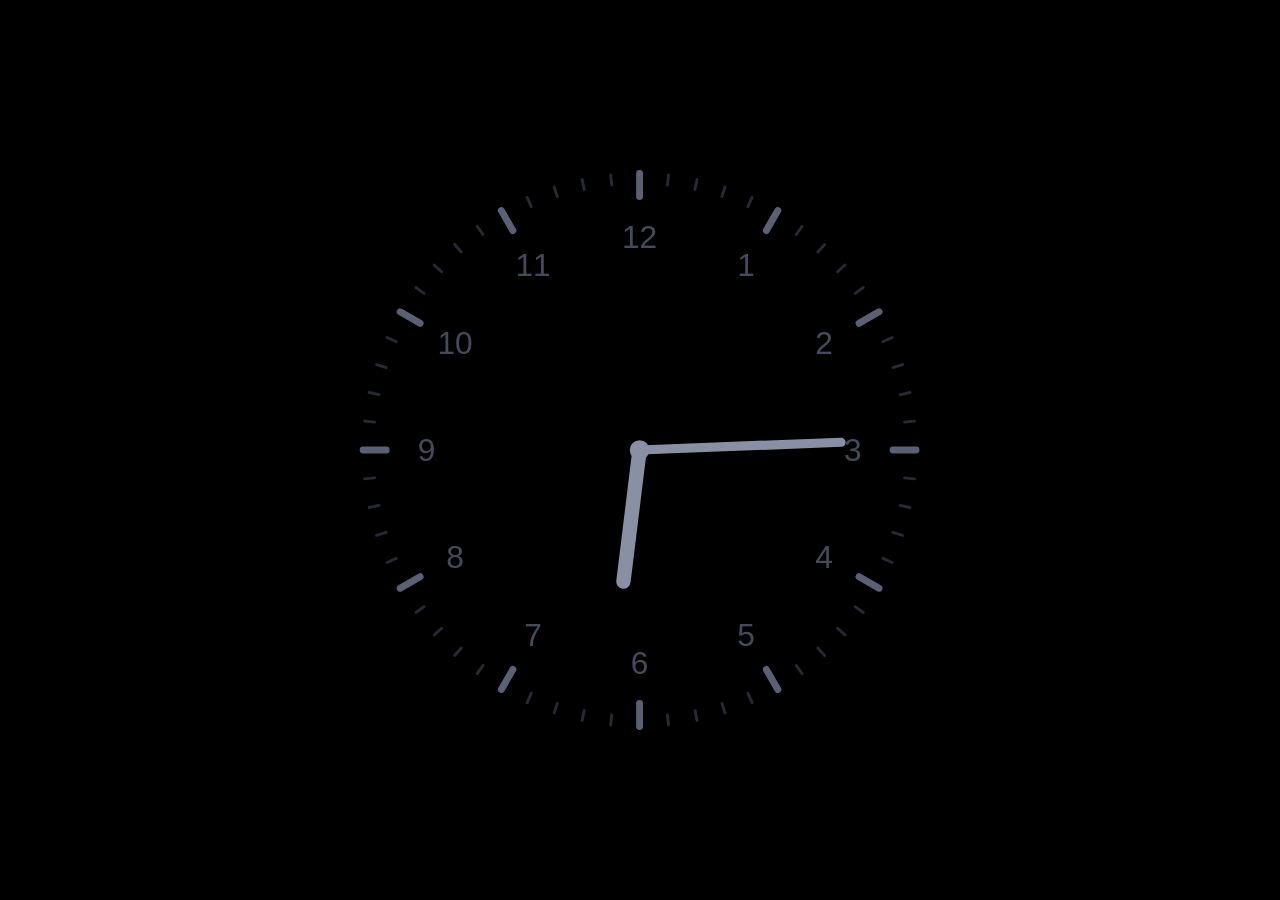
==== commit fe9f83a8: "dodane api" ====
--- a/index.html
+++ b/index.html
@@ -192,8 +192,85 @@
 
 
 
+                <article class="panel panel--space reveal" style="--d:480ms">
+                    <h2>🔭 Kosmiczny Kalendarz</h2>
+                    <p id="apodHeading">Sprawdź, co NASA sfotografowała w dniu Twoich urodzin.</p>
+                    <div class="apod-controls">
+                        <label>Twoje urodziny:</label>
+                        <select id="apodDay" aria-label="Dzień"></select>
+                        <select id="apodMonth" aria-label="Miesiąc"></select>
+                        <select id="apodYear" aria-label="Rok"></select>
+                        <button class="btn btn--ghost" id="apodRandom" type="button">🎲 Losuj</button>
+                    </div>
+                    <div class="apod-frame">
+                        <img id="apodImg" src="" alt="" hidden>
+                        <div class="apod-status" id="apodStatus">Łączę się z NASA…</div>
+                    </div>
+                    <div class="apod-caption">
+                        <strong id="apodTitle"></strong>
+                        <span id="apodMeta"></span>
+                    </div>
+                    <small class="src">Źródło: <a href="https://api.nasa.gov" target="_blank" rel="noopener noreferrer">NASA APOD</a></small>
+                </article>
+
+                <article class="panel panel--art reveal" style="--d:500ms">
+                    <h2>🖼️ Quiz: zgadnij obraz</h2>
+                    <div class="quiz-box">
+                        <div class="art-frame">
+                            <img id="metImg" src="" alt="" hidden>
+                            <div class="apod-status" id="metStatus">Losuję obraz…</div>
+                        </div>
+                        <p id="metQuestion"></p>
+                        <div class="quiz-opts" id="metOpts"></div>
+                        <div class="quiz-expl" id="metExpl"></div>
+                        <button class="btn btn--ghost" id="metNext" type="button">➡️ Następny obraz</button>
+                        <div class="quiz-meta" id="metMeta"></div>
+                    </div>
+                    <small class="src">Źródło: <a href="https://metmuseum.github.io" target="_blank" rel="noopener noreferrer">The Met Open Access</a> (domena publiczna)</small>
+                </article>
+
+                <article class="panel panel--library reveal" style="--d:520ms">
+                    <h2>📚 Bosoteka</h2>
+                    <div class="lib-grid">
+                        <div>
+                            <p class="lib-hint">Szkolna biblioteka i czytelnia to miejsce na lekturę, naukę i spokojną chwilę między lekcjami. Nowości, ogłoszenia i informacje o godzinach otwarcia znajdziesz na naszym profilu:</p>
+                            <p><a href="https://www.facebook.com/p/Biblioteka-i-czytelnia-ZSI-100090840606346/" target="_blank" rel="noopener noreferrer">Biblioteka i czytelnia ZSI na Facebooku</a></p>
+                        </div>
+                        <div class="lib-pick" id="libPick">
+                            <div class="lib-cover" id="libCover" aria-hidden="true">📖</div>
+                            <div class="lib-pick-text">
+                                <small>Książka dnia z Open Library</small>
+                                <strong id="libTitle">Wczytywanie…</strong>
+                                <span id="libAuthor"></span>
+                            </div>
+                        </div>
+                    </div>
+                    <div class="euro" id="euroCard">
+                        <div class="euro-img">
+                            <img id="euroImg" src="" alt="" hidden>
+                            <div class="apod-status" id="euroStatus">Otwieram archiwum Europy…</div>
+                        </div>
+                        <div class="euro-text">
+                            <small>🏛️ Wehikuł czasu — skarby z polskich zbiorów cyfrowych</small>
+                            <strong id="euroTitle"></strong>
+                            <span id="euroMeta"></span>
+                            <span class="euro-ago" id="euroAgo"></span>
+                            <a id="euroLink" class="lib-link" href="#" target="_blank" rel="noopener noreferrer" hidden>Zobacz w Europeanie</a>
+                            <button class="btn btn--ghost" id="euroNext" type="button">🎲 Inny skarb</button>
+                        </div>
+                    </div>
+                    <small class="src">Źródła: <a href="https://openlibrary.org/developers/api" target="_blank" rel="noopener noreferrer">Open Library</a> · <a href="https://www.europeana.eu" target="_blank" rel="noopener noreferrer">Europeana</a></small>
+                </article>
+
+                <article class="panel panel--core reveal" style="--d:510ms">
+                    <h2>🔬 Świat nauki</h2>
+                    <p class="lib-hint" id="coreTopic">Praca naukowa z otwartym dostępem</p>
+                    <div class="core-article" id="coreList">Wczytywanie…</div>
+                    <small class="src">Źródło: <a href="https://core.ac.uk/" target="_blank" rel="noopener noreferrer">CORE</a></small>
+                </article>
+
                 <article class="panel panel--good reveal" style="--d:500ms">
-                    <h2>Dobre wiadomości</h2>
+                    <h2>🌟 Dobre wiadomości</h2>
                     <ul class="news-list" id="goodList"><li>Wczytywanie…</li></ul>
                     <small class="src">Źródło: <a href="https://dobrewiadomosci.net.pl/" target="_blank" rel="noopener noreferrer">dobrewiadomosci.net.pl</a></small>
                 </article>
@@ -235,7 +312,7 @@
     <footer>
         <p>© 2026 Zespół Szkół Informatycznych w Kielcach | Technikum nr 7<br>
             TecMaschin Administrator: <b><a href="https://www.linkedin.com/in/aleksander-pabian" target="_blank" rel="noopener noreferrer">A. Pabian</a></b></p>
-        <small>Pogoda: <a href="https://www.weatherapi.com/" target="_blank" rel="noopener noreferrer">WeatherAPI.com</a> · Powietrze i prognoza: Open-Meteo · Kursy: NBP · Dobre wiadomości: dobrewiadomosci.net.pl · Historia: Wikipedia · ISS: wheretheiss.at · GitHub</small>
+        <small>WeatherAPI.com· Open-Meteo · NBP · Dobrewiadomosci.net.pl · Wikipedia · Open Library · Wheretheiss.at · NASA APOD · GitHub · The Met Open Access · CORE · Europeana</small>
     </footer>
 
     <!-- Tryb nocny: czarny ekran z analogowym zegarem (po lekcjach) -->
--- a/style.css
+++ b/style.css
@@ -463,3 +463,118 @@
 /* galeria: trzy zdjęcia w rzędzie */
 html.totem .gallery-grid { grid-template-columns: repeat(3, 1fr); }
 html.totem .gallery-grid img { height: 150px; }
+
+/* --- v5.3: Kosmiczny Kalendarz (NASA), quiz sztuki (Met), biblioteka --- */
+.panel--space, .panel--art { grid-column: span 3; }
+.panel--library { grid-column: span 6; }
+.apod-controls { display: flex; flex-wrap: wrap; align-items: center; gap: 10px; margin: 10px 0 12px; }
+.apod-controls label { font-size: 13px; color: var(--muted); }
+.apod-controls input[type="date"] {
+    background: var(--panel-2); color: var(--paper); border: 1px solid var(--line-strong);
+    border-radius: var(--r-sm); padding: 8px 10px; font: 500 14px var(--f-mono); color-scheme: dark;
+}
+.apod-frame, .art-frame {
+    position: relative; min-height: 220px; display: grid; place-items: center; overflow: hidden;
+    background: var(--panel-2); border: 1px solid var(--line); border-radius: var(--r-md);
+}
+.apod-frame img, .art-frame img { width: 100%; max-height: 340px; object-fit: contain; display: block; }
+.art-frame { margin-bottom: 12px; }
+.apod-status { position: absolute; inset: 0; display: grid; place-items: center; padding: 16px; text-align: center; color: var(--muted); font-size: 14px; }
+.apod-status[hidden], .apod-frame img[hidden], .art-frame img[hidden] { display: none; }
+.apod-caption { margin: 10px 0 6px; display: flex; flex-direction: column; gap: 2px; }
+.apod-caption strong { font-family: var(--f-display); font-size: 15px; }
+.apod-caption span { font-size: 12.5px; color: var(--muted); font-family: var(--f-mono); }
+.lib-grid { display: grid; grid-template-columns: 1.4fr 1fr; gap: 20px; align-items: center; }
+.lib-hint { color: var(--warn) !important; }
+.lib-pick { display: flex; gap: 14px; align-items: center; padding: 14px; background: var(--panel-2); border: 1px solid var(--line); border-radius: var(--r-md); }
+.lib-cover { flex: 0 0 auto; width: 84px; min-height: 120px; display: grid; place-items: center; font-size: 34px; background: var(--panel); border-radius: var(--r-sm); overflow: hidden; }
+.lib-cover img { width: 100%; height: 100%; object-fit: cover; display: block; }
+.lib-pick-text { display: flex; flex-direction: column; gap: 4px; min-width: 0; }
+.lib-pick-text small { color: var(--muted); font-size: 11.5px; letter-spacing: .04em; text-transform: uppercase; }
+.lib-pick-text strong { font-family: var(--f-display); font-size: 15.5px; overflow-wrap: anywhere; }
+.lib-pick-text span { color: var(--ink-text); font-size: 13px; }
+.lib-link { font-size: 12.5px; }
+@media (max-width: 980px) {
+    .panel--space, .panel--art { grid-column: span 2; }
+    .lib-grid { grid-template-columns: 1fr; }
+}
+html.totem .panel--space, html.totem .panel--art, html.totem .panel--library { grid-column: span 2 !important; }
+html.totem .apod-controls { justify-content: center; }
+/* totem jest dotykowy — przyciski zostają (ogólna reguła chowa .btn--ghost), cele dotyku powiększone */
+html.totem #apodRandom, html.totem #metNext { display: inline-block; min-height: 44px; }
+.apod-controls select {
+    background: var(--panel-2); color: var(--paper); border: 1px solid var(--line-strong);
+    border-radius: var(--r-sm); padding: 8px 10px; font: 500 14px var(--f-mono); color-scheme: dark;
+}
+html.totem .apod-controls select { min-height: 44px; font-size: 15px; }
+#metNext { margin-top: 4px; }
+html.totem .lib-grid { grid-template-columns: 1fr; justify-items: center; }
+html.totem .lib-pick { text-align: left; }
+
+
+/* --- v6.0: Kosmiczny Kalendarz, quiz sztuki, Bosoteka + Europeana, Świat nauki (brakujące style) --- */
+.panel--space, .panel--art, .panel--library, .panel--core { grid-column: span 3; }
+@media (max-width: 980px) { .panel--space, .panel--art, .panel--library, .panel--core { grid-column: span 1; } }
+.apod-controls { display: flex; flex-wrap: wrap; align-items: center; gap: 8px; margin: 10px 0; }
+.apod-controls label { font-size: 13px; color: var(--muted); }
+.apod-controls select {
+    background: var(--panel-2); color: var(--paper); border: 1px solid var(--line-strong);
+    border-radius: 999px; padding: 8px 12px; font: inherit; font-size: 13.5px;
+}
+.apod-frame, .art-frame, .euro-img {
+    position: relative; display: flex; align-items: center; justify-content: center; overflow: hidden;
+    min-height: 220px; background: var(--panel-2); border: 1px solid var(--line); border-radius: var(--r-md);
+}
+.apod-frame img, .art-frame img, .euro-img img { display: block; width: 100%; max-height: 340px; object-fit: contain; }
+.apod-frame img[hidden], .art-frame img[hidden], .euro-img img[hidden] { display: none; }
+.apod-status { padding: 18px; text-align: center; color: var(--muted); font-size: 14px; }
+.apod-status[hidden] { display: none; }
+.apod-caption { display: flex; flex-direction: column; gap: 3px; margin: 10px 0 6px; font-size: 13.5px; }
+.apod-caption strong { font-family: var(--f-display); color: var(--paper); }
+.apod-caption span { color: var(--muted); font-size: 12.5px; }
+.lib-grid { display: grid; grid-template-columns: 1fr; gap: 14px; margin-top: 8px; }
+.lib-hint { color: var(--muted); font-size: 13.5px; }
+.lib-pick { display: flex; gap: 14px; align-items: center; padding: 12px; background: var(--panel-2); border: 1px solid var(--line); border-radius: var(--r-md); }
+.lib-cover { flex: 0 0 64px; height: 92px; display: flex; align-items: center; justify-content: center; font-size: 30px; border-radius: 8px; overflow: hidden; background: var(--signal-dim); }
+.lib-cover img { width: 100%; height: 100%; object-fit: cover; }
+.lib-pick-text { display: flex; flex-direction: column; gap: 4px; min-width: 0; }
+.lib-pick-text small, .euro-text small { color: var(--warn); font-family: var(--f-mono); font-size: 11.5px; }
+.lib-pick-text span, .euro-text span { color: var(--muted); font-size: 12.5px; }
+.lib-link { font-size: 13px; }
+.euro { display: grid; grid-template-columns: minmax(0, 1fr) minmax(0, 1fr); gap: 14px; margin: 14px 0 8px; align-items: center; }
+.euro-img { min-height: 180px; }
+.euro-text { display: flex; flex-direction: column; gap: 6px; align-items: flex-start; }
+.euro-text strong { font-family: var(--f-display); font-size: 15px; line-height: 1.35; display: -webkit-box; -webkit-line-clamp: 4; -webkit-box-orient: vertical; overflow: hidden; }
+.euro-ago { color: var(--live) !important; font-family: var(--f-mono); font-size: 13px !important; }
+@media (max-width: 620px) { .euro { grid-template-columns: 1fr; } }
+html.totem .euro { grid-template-columns: 1fr; }
+html.totem .euro-text, html.totem .lib-pick { align-items: center; text-align: center; }
+html.totem .lib-pick { flex-direction: column; }
+
+
+/* ---- Świat nauki: jeden cały artykuł — karta wyśrodkowana, tekst abstraktu wyrównany do lewej ---- */
+.core-article { margin-top: 14px; }
+.core-card {
+    display: flex; flex-direction: column; align-items: center; gap: 12px;
+    width: 100%; max-width: 640px; margin: 0 auto; padding: 22px 24px;
+    background: var(--panel-2); border: 1px solid var(--line); border-radius: var(--r-md);
+}
+.core-tags { display: flex; flex-wrap: wrap; justify-content: center; gap: 8px; }
+.core-tag {
+    font-family: var(--f-mono); font-size: 12px; color: var(--muted);
+    padding: 4px 11px; border: 1px solid var(--line-strong); border-radius: 999px;
+}
+.core-tag--year { color: var(--warn); background: var(--warn-dim); border-color: transparent; }
+.core-title { margin: 0; text-align: center; font-family: var(--f-display); font-weight: 600; font-size: 21px; line-height: 1.3; }
+.core-title a { color: var(--paper); text-decoration: none; }
+.core-authors { text-align: center; font-size: 14px; color: var(--muted); }
+.core-divider { width: 56px; height: 3px; border-radius: 3px; background: var(--signal); margin: 4px 0; }
+.core-label { font-family: var(--f-mono); font-size: 11.5px; letter-spacing: 1.4px; text-transform: uppercase; color: var(--signal); }
+.core-abstract { margin: 0; width: 100%; text-align: left; font-size: 15.5px; line-height: 1.65; color: var(--paper); opacity: .92; hyphens: auto; }
+.core-link {
+    margin-top: 6px; padding: 9px 20px; font-size: 14px; font-weight: 500; text-decoration: none;
+    color: var(--paper); background: var(--signal-dim); border: 1px solid var(--signal); border-radius: 999px;
+}
+html.totem .panel--core { grid-column: span 2 !important; }
+html.totem .core-card { max-width: none; padding: 24px 22px; }
+html.totem .core-abstract { text-align: left; }
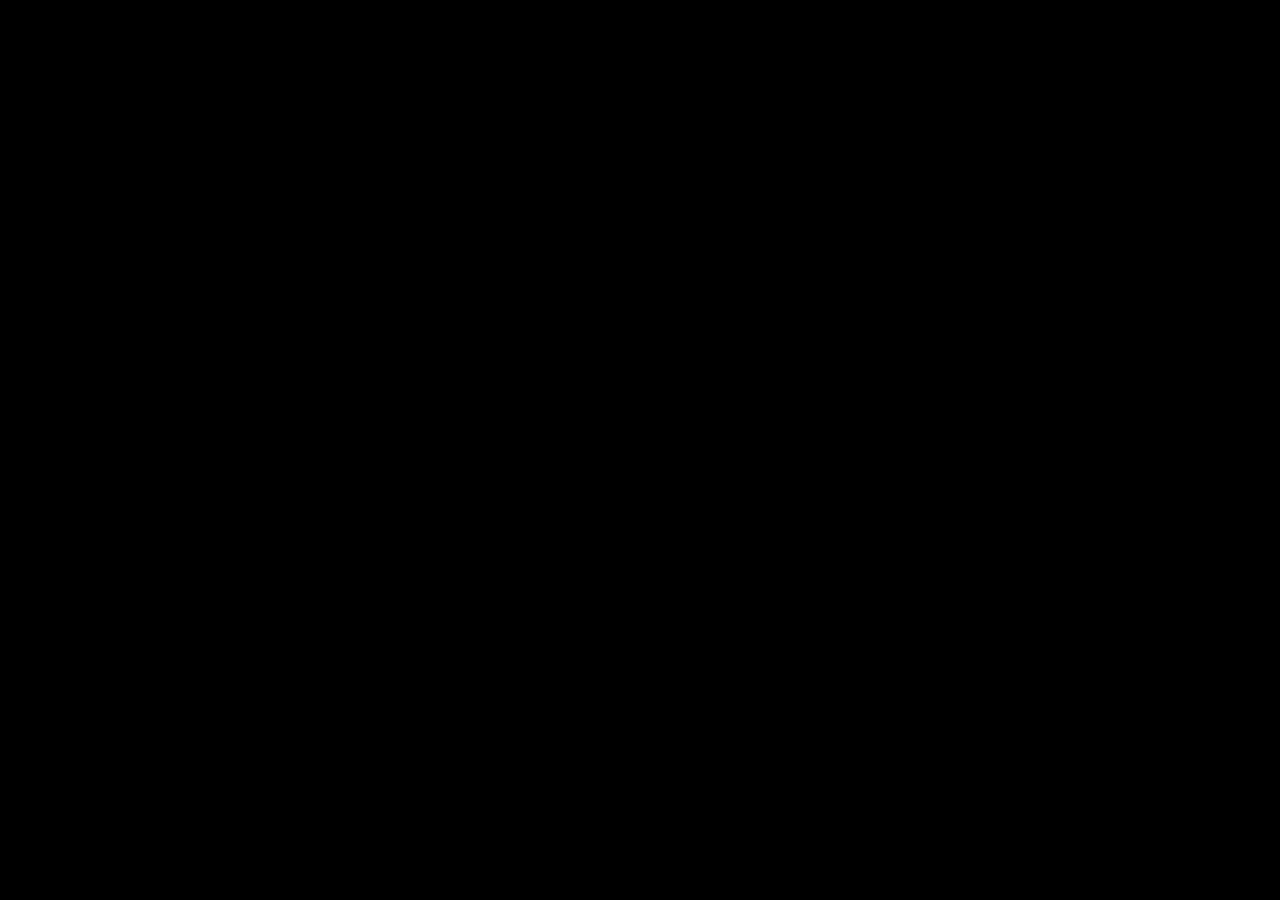
==== commit 12cae6c4: "naprawa api" ====
--- a/index.html
+++ b/index.html
@@ -1,337 +1,330 @@
-<!DOCTYPE html>
-<html lang="pl">
-
-<head>
-    <meta charset="UTF-8" />
-    <meta name="viewport" content="width=device-width, initial-scale=1" />
-    <meta name="color-scheme" content="dark" />
-    <meta name="theme-color" content="#080d1a" />
-    <meta name="description" content="Totem informacyjny Zespołu Szkół Informatycznych w Kielcach — zegar, plan dnia, pogoda, wydarzenia i ciekawostki." />
-    <title>ZSI Kielce — Totem informacyjny</title>
-    <link rel="icon" type="image/svg+xml" href="data:image/svg+xml,%3Csvg xmlns='http://www.w3.org/2000/svg' viewBox='0 0 64 64'%3E%3Crect width='64' height='64' rx='16' fill='%234C82FF'/%3E%3Ctext x='32' y='43' font-family='Arial' font-weight='700' font-size='28' fill='%2304122c' text-anchor='middle'%3EZ%3C/text%3E%3C/svg%3E" />
-    <link rel="preconnect" href="https://fonts.googleapis.com">
-    <link rel="preconnect" href="https://fonts.gstatic.com" crossorigin>
-    <link href="https://fonts.googleapis.com/css2?family=Space+Grotesk:wght@500;600;700&family=IBM+Plex+Sans:wght@400;500;600&family=IBM+Plex+Mono:wght@500;600&display=swap" rel="stylesheet">
-    <link rel="stylesheet" href="style.css">
-</head>
-
-<body>
-    <div class="bg-grid" aria-hidden="true"></div>
-
-    <div class="page">
-
-        <!-- Górny pasek -->
-        <header class="topbar reveal" style="--d:0ms">
-            <div class="brand">
-                <div class="brand-mark">
-                    <img id="schoolLogo" src="https://www.zsi.kielce.pl/wp-content/uploads/2020/03/logo-mobile.png" alt="Zespół Szkół Informatycznych" onerror="handleLogoError()">
-                </div>
-                <div class="brand-text">
-                    <div class="brand-name">Zespół Szkół Informatycznych</div>
-                    <div class="brand-sub">im. gen. Józefa Hauke-Bosaka, Kielce</div>
-                </div>
-            </div>
-        </header>
-
-        <main>
-            <!-- Hero: zegar + stan lekcji -->
-            <section class="hero reveal" style="--d:60ms" aria-label="Aktualny czas i stan lekcji">
-                <div class="hero-time">
-                    <div class="hero-clock" id="heroClock">--:--:--</div>
-                    <div class="hero-date" id="heroDate">—</div>
-                </div>
-                <div class="hero-lesson">
-                    <div class="ring-wrap">
-                        <svg viewBox="0 0 150 150">
-                            <circle class="ring-track" cx="75" cy="75" r="62"></circle>
-                            <circle class="ring-progress" id="ringProgress" cx="75" cy="75" r="62"></circle>
-                        </svg>
-                        <div class="ring-center" id="ringEmoji">⏳</div>
-                    </div>
-                    <div class="hero-lesson-info">
-                        <span class="live-tag"><span class="live-dot"></span>na żywo</span>
-                        <div class="lesson-status" id="lessonStatus">Wczytywanie…</div>
-                        <div class="lesson-timer" id="lessonTimer">--:--</div>
-                    </div>
-                </div>
-            </section>
-
-            <!-- Szybkie informacje -->
-            <section class="chips" aria-label="Szybkie informacje">
-                <div class="chip reveal" style="--d:110ms">
-                    <div class="chip-icon" aria-hidden="true">🌤️</div>
-                    <div>
-                        <div class="chip-label">Pogoda w Kielcach</div>
-                        <div class="chip-value">
-                            <img id="weatherIcon" src="" alt="" />
-                            <span id="weatherTemp">--</span>°C
-                            <small id="weatherDesc">wczytywanie…</small>
-                        </div>
-                    </div>
-                </div>
-                <div class="chip reveal" style="--d:150ms">
-                    <div class="chip-icon" aria-hidden="true">🥳</div>
-                    <div>
-                        <div class="chip-label">Imieniny dziś świętują</div>
-                        <div class="chip-value text" id="imieninyValue">Ładuję dane…</div>
-                    </div>
-                </div>
-                <div class="chip reveal" style="--d:190ms">
-                    <div class="chip-icon" aria-hidden="true">🎓</div>
-                    <div>
-                        <div class="chip-label">Do końca roku szkolnego</div>
-                        <div class="chip-value" id="countdownValue">--</div>
-                    </div>
-                </div>
-                <div class="chip reveal" style="--d:230ms">
-                    <div class="chip-icon" aria-hidden="true">🏖️</div>
-                    <div>
-                        <div class="chip-label">Do najbliższego dnia wolnego</div>
-                        <div class="chip-value" id="dayOffValue">--</div>
-                        <div class="chip-sub" id="dayOffName"></div>
-                    </div>
-                </div>
-            </section>
-
-            <!-- Bento: treści -->
-            <div class="bento">
-
-                <article class="panel panel--school reveal" style="--d:230ms">
-                    <h2>🏫 O naszej szkole</h2>
-                    <p>Zespół Szkół Informatycznych w Kielcach to nowoczesna placówka edukacyjna, która od lat kształci specjalistów w branży IT oraz innych dziedzinach technicznych.</p>
-                    <p>Oferujemy naukę na następujących kierunkach:</p>
-                    <ul class="dot-list">
-                        <li>Technik informatyk</li>
-                        <li>Technik informatyk z elementami cyberbezpieczeństwa</li>
-                        <li>Technik teleinformatyk</li>
-                        <li>Technik urządzeń i systemów energetyki odnawialnej</li>
-                        <li>Technik programista</li>
-                    </ul>
-                    <p>Więcej informacji znajdziesz na oficjalnej stronie szkoły: <a href="http://zsi.kielce.pl" target="_blank" rel="noopener noreferrer">zsi.kielce.pl</a></p>
-                </article>
-
-                <article class="panel panel--radio reveal" style="--d:260ms">
-                    <h2>🎙️ Radiowęzeł SWITCH</h2>
-                    <p>Radiowęzeł każdego tygodnia emituje nowy utwór jako szkolny dzwonek oraz informuje o aktualnościach.</p>
-                    <p>Więcej informacji na stronie: <a href="https://switch.zsi.kielce.pl" target="_blank" rel="noopener noreferrer">switch.zsi.kielce.pl</a></p>
-                    <h3>Aktualny dzwonek</h3>
-                    <div class="radio-row">
-                        <div class="eq" id="eqBars" aria-hidden="true"><span></span><span></span><span></span><span></span></div>
-                        <audio controls id="dzwonekAudio">
-                            <source src="https://www.zsi.kielce.pl/wp-content/uploads/DZWONEK.mp3" type="audio/mpeg">
-                            Twoja przeglądarka nie obsługuje odtwarzania audio.
-                        </audio>
-                    </div>
-                </article>
-
-                <article class="panel panel--news reveal" style="--d:275ms">
-                    <h2>📰 Aktualności ze strony szkoły</h2>
-                    <ul class="news-list" id="newsList">
-                        <li>Wczytywanie aktualności…</li>
-                    </ul>
-                    <p><a href="https://www.zsi.kielce.pl/" target="_blank" rel="noopener noreferrer">Więcej aktualności na stronie szkoły</a></p>
-                </article>
-
-                <article class="panel panel--erasmus reveal" style="--d:290ms">
-                    <h2>🇪🇺 Projekt Erasmus+ „Zawodowcy z Informatyki na europejskim rynku pracy”</h2>
-                    <p>Projekt skierowany jest do uczniów klas trzecich i czwartych o profilu technik informatyk, technik programista, technik teleinformatyk oraz technik urządzeń i systemów energetyki odnawialnej.</p>
-                    <p>Więcej informacji znajdziesz na stronie projektu: <a href="https://erasmusplus.zsi.kielce.pl" target="_blank" rel="noopener noreferrer">erasmusplus.zsi.kielce.pl</a></p>
-                    <div class="gallery-grid" id="erasmusGallery">
-                        <img src="https://erasmusplus.zsi.kielce.pl/2025/static/media/img122.6b4e5774316d0c4c2bb6.jpg" alt="Zdjęcie z projektu Erasmus+ 1">
-                        <img src="https://erasmusplus.zsi.kielce.pl/2025/static/media/img063.7dc6eb0afb1ea264a3f0.jpg" alt="Zdjęcie z projektu Erasmus+ 2">
-                        <img src="https://erasmusplus.zsi.kielce.pl/2025/static/media/img077.48eec98d806b3d87107f.jpg" alt="Zdjęcie z projektu Erasmus+ 3">
-                    </div>
-                </article>
-
-                <article class="panel panel--game reveal" style="--d:320ms">
-                    <div>
-                        <h2>🎮 Zwiedzaj ZSI inaczej</h2>
-                        <p>Wejdź do gry edukacyjnej stworzonej przez uczniów ZSI i odkrywaj szkolne zakamarki w nietypowy sposób.</p>
-                    </div>
-                    <button class="btn" onclick="window.open('https://gra.zsi.kielce.pl', '_blank')">Zagraj</button>
-                </article>
-
-                <article class="panel panel--guide reveal" style="--d:350ms">
-                    <h2>🗓️ Jak się odnaleźć w budynku</h2>
-                    <p>Sprawdzenie planu lekcji jest proste — użyj jednego z poniższych narzędzi:</p>
-                    <ul class="dot-list">
-                        <li><a href="https://plan.zsi.kielce.pl" target="_blank" rel="noopener noreferrer">plan.zsi.kielce.pl</a> — oficjalny plan zajęć uczniów i nauczycieli</li>
-                        <li><a href="https://gdziesala.zsi.kielce.pl" target="_blank" rel="noopener noreferrer">gdziesala.zsi.kielce.pl</a> — sprawdź, gdzie odbywają się lekcje</li>
-                        <li><a href="https://kursprzetrwania.zsi.kielce.pl/teachers.html" target="_blank" rel="noopener noreferrer">kursprzetrwania.zsi.kielce.pl</a> — rozwinięcia skrótów nauczycieli na planie</li>
-                    </ul>
-                </article>
-
-                <article class="panel panel--fact reveal" style="--d:380ms">
-                    <h2>💡 Ciekawostka informatyczna</h2>
-                    <p class="fact-box" id="factBox">Ładowanie ciekawostki…</p>
-                </article>
-
-                <article class="panel panel--quiz reveal" style="--d:410ms">
-                    <h2>🧠 Quiz INF.02 / INF.03</h2>
-                    <div class="quiz-box">
-                        <p id="randomQuestion">Wczytywanie…</p>
-                        <div class="quiz-opts" id="quizOpts"></div>
-                        <div class="quiz-expl" id="quizExpl"></div>
-                        <button class="btn btn--ghost" id="quizNext" onclick="quizAdvance()">➡️ Następne pytanie</button>
-                        <div class="quiz-meta" id="quizMeta"></div>
-                    </div>
-                </article>
-
-                <article class="panel panel--events reveal" style="--d:440ms">
-                    <h2>📅 Wydarzenia szkolne (dni wolne)</h2>
-                    <ul class="events-list" id="eventsList"></ul>
-                </article>
-
-                <article class="panel panel--holiday reveal" style="--d:470ms">
-                    <h2>🎉 Nietypowe święto dnia</h2>
-                    <div id="holidayText">Ładowanie…</div>
-                </article>
-
-
-
-
-
-
-                <article class="panel panel--space reveal" style="--d:480ms">
-                    <h2>🔭 Kosmiczny Kalendarz</h2>
-                    <p id="apodHeading">Sprawdź, co NASA sfotografowała w dniu Twoich urodzin.</p>
-                    <div class="apod-controls">
-                        <label>Twoje urodziny:</label>
-                        <select id="apodDay" aria-label="Dzień"></select>
-                        <select id="apodMonth" aria-label="Miesiąc"></select>
-                        <select id="apodYear" aria-label="Rok"></select>
-                        <button class="btn btn--ghost" id="apodRandom" type="button">🎲 Losuj</button>
-                    </div>
-                    <div class="apod-frame">
-                        <img id="apodImg" src="" alt="" hidden>
-                        <div class="apod-status" id="apodStatus">Łączę się z NASA…</div>
-                    </div>
-                    <div class="apod-caption">
-                        <strong id="apodTitle"></strong>
-                        <span id="apodMeta"></span>
-                    </div>
-                    <small class="src">Źródło: <a href="https://api.nasa.gov" target="_blank" rel="noopener noreferrer">NASA APOD</a></small>
-                </article>
-
-                <article class="panel panel--art reveal" style="--d:500ms">
-                    <h2>🖼️ Quiz: zgadnij obraz</h2>
-                    <div class="quiz-box">
-                        <div class="art-frame">
-                            <img id="metImg" src="" alt="" hidden>
-                            <div class="apod-status" id="metStatus">Losuję obraz…</div>
-                        </div>
-                        <p id="metQuestion"></p>
-                        <div class="quiz-opts" id="metOpts"></div>
-                        <div class="quiz-expl" id="metExpl"></div>
-                        <button class="btn btn--ghost" id="metNext" type="button">➡️ Następny obraz</button>
-                        <div class="quiz-meta" id="metMeta"></div>
-                    </div>
-                    <small class="src">Źródło: <a href="https://metmuseum.github.io" target="_blank" rel="noopener noreferrer">The Met Open Access</a> (domena publiczna)</small>
-                </article>
-
-                <article class="panel panel--library reveal" style="--d:520ms">
-                    <h2>📚 Bosoteka</h2>
-                    <div class="lib-grid">
-                        <div>
-                            <p class="lib-hint">Szkolna biblioteka i czytelnia to miejsce na lekturę, naukę i spokojną chwilę między lekcjami. Nowości, ogłoszenia i informacje o godzinach otwarcia znajdziesz na naszym profilu:</p>
-                            <p><a href="https://www.facebook.com/p/Biblioteka-i-czytelnia-ZSI-100090840606346/" target="_blank" rel="noopener noreferrer">Biblioteka i czytelnia ZSI na Facebooku</a></p>
-                        </div>
-                        <div class="lib-pick" id="libPick">
-                            <div class="lib-cover" id="libCover" aria-hidden="true">📖</div>
-                            <div class="lib-pick-text">
-                                <small>Książka dnia z Open Library</small>
-                                <strong id="libTitle">Wczytywanie…</strong>
-                                <span id="libAuthor"></span>
-                            </div>
-                        </div>
-                    </div>
-                    <div class="euro" id="euroCard">
-                        <div class="euro-img">
-                            <img id="euroImg" src="" alt="" hidden>
-                            <div class="apod-status" id="euroStatus">Otwieram archiwum Europy…</div>
-                        </div>
-                        <div class="euro-text">
-                            <small>🏛️ Wehikuł czasu — skarby z polskich zbiorów cyfrowych</small>
-                            <strong id="euroTitle"></strong>
-                            <span id="euroMeta"></span>
-                            <span class="euro-ago" id="euroAgo"></span>
-                            <a id="euroLink" class="lib-link" href="#" target="_blank" rel="noopener noreferrer" hidden>Zobacz w Europeanie</a>
-                            <button class="btn btn--ghost" id="euroNext" type="button">🎲 Inny skarb</button>
-                        </div>
-                    </div>
-                    <small class="src">Źródła: <a href="https://openlibrary.org/developers/api" target="_blank" rel="noopener noreferrer">Open Library</a> · <a href="https://www.europeana.eu" target="_blank" rel="noopener noreferrer">Europeana</a></small>
-                </article>
-
-                <article class="panel panel--core reveal" style="--d:510ms">
-                    <h2>🔬 Świat nauki</h2>
-                    <p class="lib-hint" id="coreTopic">Praca naukowa z otwartym dostępem</p>
-                    <div class="core-article" id="coreList">Wczytywanie…</div>
-                    <small class="src">Źródło: <a href="https://core.ac.uk/" target="_blank" rel="noopener noreferrer">CORE</a></small>
-                </article>
-
-                <article class="panel panel--good reveal" style="--d:500ms">
-                    <h2>🌟 Dobre wiadomości</h2>
-                    <ul class="news-list" id="goodList"><li>Wczytywanie…</li></ul>
-                    <small class="src">Źródło: <a href="https://dobrewiadomosci.net.pl/" target="_blank" rel="noopener noreferrer">dobrewiadomosci.net.pl</a></small>
-                </article>
-
-                <article class="panel panel--history reveal" style="--d:520ms">
-                    <h2>📜 Tego dnia w historii</h2>
-                    <ul class="events-list" id="historyList"><li>Wczytywanie…</li></ul>
-                    <small class="src">Źródło: <a href="https://pl.wikipedia.org/" target="_blank" rel="noopener noreferrer">Wikipedia</a></small>
-                </article>
-
-
-
-                <article class="panel panel--air reveal" style="--d:530ms">
-                    <h2>☀️ Słońce dziś</h2>
-                    <ul class="kv-list" id="airList"><li>Wczytywanie…</li></ul>
-                    <small class="src">Źródło: <a href="https://open-meteo.com/" target="_blank" rel="noopener noreferrer">Open-Meteo</a></small>
-                </article>
-
-                <article class="panel panel--iss reveal" style="--d:560ms">
-                    <h2>🛰️ Stacja ISS teraz</h2>
-                    <ul class="kv-list" id="issList"><li>Wczytywanie…</li></ul>
-                    <small class="src">Źródło: wheretheiss.at</small>
-                </article>
-
-                <article class="panel panel--gh reveal" style="--d:590ms">
-                    <h2>🐙 Hity GitHuba (7 dni)</h2>
-                    <ul class="kv-list" id="ghList"><li>Wczytywanie…</li></ul>
-                    <small class="src">Źródło: GitHub</small>
-                </article>
-            </div>
-        </main>
-    </div>
-
-    <!-- Pasek przewijany -->
-    <div class="ticker" aria-hidden="true">
-        <div class="ticker-track" id="tickerTrack"><span class="item">Wczytywanie danych…</span></div>
-    </div>
-
-    <footer>
-        <p>© 2026 Zespół Szkół Informatycznych w Kielcach | Technikum nr 7<br>
-            TecMaschin Administrator: <b><a href="https://www.linkedin.com/in/aleksander-pabian" target="_blank" rel="noopener noreferrer">A. Pabian</a></b></p>
-        <small>WeatherAPI.com· Open-Meteo · NBP · Dobrewiadomosci.net.pl · Wikipedia · Open Library · Wheretheiss.at · NASA APOD · GitHub · The Met Open Access · CORE · Europeana</small>
-    </footer>
-
-    <!-- Tryb nocny: czarny ekran z analogowym zegarem (po lekcjach) -->
-    <div class="night" id="night" aria-hidden="true">
-        <div class="night-drift"><svg id="nightClock" viewBox="0 0 200 200" xmlns="http://www.w3.org/2000/svg">
-            <g id="nightFace"></g>
-            <line id="nightHour" x1="100" y1="100" x2="100" y2="54" class="hand hand--hour"></line>
-            <line id="nightMin" x1="100" y1="100" x2="100" y2="30" class="hand hand--min"></line>
-            <circle cx="100" cy="100" r="3.4" class="hub"></circle>
-        </svg></div>
-    </div>
-
-    <!-- Lightbox galerii -->
-    <div class="lightbox" id="lightbox" onclick="if(event.target===this) closeLightbox()">
-        <button class="lightbox-close" onclick="closeLightbox()" aria-label="Zamknij">✕</button>
-        <img id="lightboxImg" src="" alt="">
-    </div>
-
-    <script src="script.js"></script>
-</body>
-
-</html>
+<!DOCTYPE html>
+<html lang="pl">
+
+<head>
+    <meta charset="UTF-8" />
+    <meta name="viewport" content="width=device-width, initial-scale=1" />
+    <meta name="color-scheme" content="dark" />
+    <meta name="theme-color" content="#080d1a" id="themeColor" />
+    <meta name="description" content="Totem informacyjny Zespołu Szkół Informatycznych w Kielcach — zegar, plan dnia, pogoda, wydarzenia i ciekawostki." />
+    <title>ZSI Kielce — Totem informacyjny</title>
+    <link rel="icon" type="image/svg+xml" href="data:image/svg+xml,%3Csvg xmlns='http://www.w3.org/2000/svg' viewBox='0 0 64 64'%3E%3Crect width='64' height='64' rx='16' fill='%234C82FF'/%3E%3Ctext x='32' y='43' font-family='Arial' font-weight='700' font-size='28' fill='%2304122c' text-anchor='middle'%3EZ%3C/text%3E%3C/svg%3E" />
+    <link rel="preconnect" href="https://fonts.googleapis.com">
+    <link rel="preconnect" href="https://fonts.gstatic.com" crossorigin>
+    <link href="https://fonts.googleapis.com/css2?family=Space+Grotesk:wght@500;600;700&family=IBM+Plex+Sans:wght@400;500;600&family=IBM+Plex+Mono:wght@500;600&display=swap" rel="stylesheet">
+    <link rel="stylesheet" href="style.css">
+</head>
+
+<body>
+    <div class="bg-grid" aria-hidden="true"></div>
+
+    <div class="page">
+
+        <!-- Górny pasek -->
+        <header class="topbar reveal" style="--d:0ms">
+            <div class="brand">
+                <div class="brand-mark">
+                    <img id="schoolLogo" src="https://www.zsi.kielce.pl/wp-content/uploads/2020/03/logo-mobile.png" alt="Zespół Szkół Informatycznych" onerror="handleLogoError()">
+                </div>
+                <div class="brand-text">
+                    <div class="brand-name">Zespół Szkół Informatycznych</div>
+                    <div class="brand-sub">im. gen. Józefa Hauke-Bosaka, Kielce</div>
+                </div>
+            </div>
+        </header>
+
+        <main>
+            <!-- Hero: zegar + stan lekcji -->
+            <section class="hero reveal" style="--d:60ms" aria-label="Aktualny czas i stan lekcji">
+                <div class="hero-time">
+                    <div class="hero-clock" id="heroClock">--:--:--</div>
+                    <div class="hero-date" id="heroDate">—</div>
+                </div>
+                <div class="hero-lesson">
+                    <div class="ring-wrap">
+                        <svg viewBox="0 0 150 150">
+                            <circle class="ring-track" cx="75" cy="75" r="62"></circle>
+                            <circle class="ring-progress" id="ringProgress" cx="75" cy="75" r="62"></circle>
+                        </svg>
+                        <div class="ring-center" id="ringEmoji">⏳</div>
+                    </div>
+                    <div class="hero-lesson-info">
+                        <span class="live-tag"><span class="live-dot"></span>na żywo</span>
+                        <div class="lesson-status" id="lessonStatus">Wczytywanie…</div>
+                        <div class="lesson-timer" id="lessonTimer">--:--</div>
+                    </div>
+                </div>
+            </section>
+
+            <!-- Szybkie informacje -->
+            <section class="chips" aria-label="Szybkie informacje">
+                <div class="chip reveal" style="--d:110ms">
+                    <div class="chip-icon" aria-hidden="true">🌤️</div>
+                    <div>
+                        <div class="chip-label">Pogoda w Kielcach</div>
+                        <div class="chip-value">
+                            <img id="weatherIcon" src="" alt="" />
+                            <span id="weatherTemp">--</span>°C
+                            <small id="weatherDesc">wczytywanie…</small>
+                        </div>
+                    </div>
+                </div>
+                <div class="chip reveal" style="--d:150ms">
+                    <div class="chip-icon" aria-hidden="true">🥳</div>
+                    <div>
+                        <div class="chip-label">Imieniny dziś świętują</div>
+                        <div class="chip-value text" id="imieninyValue">Ładuję dane…</div>
+                    </div>
+                </div>
+                <div class="chip reveal" style="--d:190ms">
+                    <div class="chip-icon" aria-hidden="true">🎓</div>
+                    <div>
+                        <div class="chip-label">Do końca roku szkolnego</div>
+                        <div class="chip-value" id="countdownValue">--</div>
+                    </div>
+                </div>
+                <div class="chip reveal" style="--d:230ms">
+                    <div class="chip-icon" aria-hidden="true">🏖️</div>
+                    <div>
+                        <div class="chip-label">Do najbliższego dnia wolnego</div>
+                        <div class="chip-value" id="dayOffValue">--</div>
+                        <div class="chip-sub" id="dayOffName"></div>
+                    </div>
+                </div>
+            </section>
+
+            <!-- Bento: treści -->
+            <div class="bento">
+
+                <article class="panel panel--school reveal" style="--d:230ms">
+                    <h2>🏫 O naszej szkole</h2>
+                    <p>Zespół Szkół Informatycznych w Kielcach to nowoczesna placówka edukacyjna, która od lat kształci specjalistów w branży IT oraz innych dziedzinach technicznych.</p>
+                    <p>Oferujemy naukę na następujących kierunkach:</p>
+                    <ul class="dot-list">
+                        <li>Technik informatyk</li>
+                        <li>Technik informatyk z elementami cyberbezpieczeństwa</li>
+                        <li>Technik teleinformatyk</li>
+                        <li>Technik urządzeń i systemów energetyki odnawialnej</li>
+                        <li>Technik programista</li>
+                    </ul>
+                    <p>Więcej informacji znajdziesz na oficjalnej stronie szkoły: <a href="http://zsi.kielce.pl" target="_blank" rel="noopener noreferrer">zsi.kielce.pl</a></p>
+                </article>
+
+                <article class="panel panel--radio reveal" style="--d:260ms">
+                    <h2>🎙️ Radiowęzeł SWITCH</h2>
+                    <p>Radiowęzeł każdego tygodnia emituje nowy utwór jako szkolny dzwonek oraz informuje o aktualnościach.</p>
+                    <p>Więcej informacji na stronie: <a href="https://switch.zsi.kielce.pl" target="_blank" rel="noopener noreferrer">switch.zsi.kielce.pl</a></p>
+                    <h3>Aktualny dzwonek</h3>
+                    <div class="radio-row">
+                        <div class="eq" id="eqBars" aria-hidden="true"><span></span><span></span><span></span><span></span></div>
+                        <audio controls id="dzwonekAudio">
+                            <source src="https://www.zsi.kielce.pl/wp-content/uploads/DZWONEK.mp3" type="audio/mpeg">
+                            Twoja przeglądarka nie obsługuje odtwarzania audio.
+                        </audio>
+                    </div>
+                </article>
+
+                <article class="panel panel--news reveal" style="--d:275ms">
+                    <h2>📰 Aktualności ze strony szkoły</h2>
+                    <ul class="news-list" id="newsList">
+                        <li>Wczytywanie aktualności…</li>
+                    </ul>
+                    <p><a href="https://www.zsi.kielce.pl/" target="_blank" rel="noopener noreferrer">Więcej aktualności na stronie szkoły</a></p>
+                </article>
+
+                <article class="panel panel--erasmus reveal" style="--d:290ms">
+                    <h2>🇪🇺 Projekt Erasmus+ „Zawodowcy z Informatyki na europejskim rynku pracy”</h2>
+                    <p>Projekt skierowany jest do uczniów klas trzecich i czwartych o profilu technik informatyk, technik programista, technik teleinformatyk oraz technik urządzeń i systemów energetyki odnawialnej.</p>
+                    <p>Więcej informacji znajdziesz na stronie projektu: <a href="https://erasmusplus.zsi.kielce.pl" target="_blank" rel="noopener noreferrer">erasmusplus.zsi.kielce.pl</a></p>
+                    <div class="gallery-grid" id="erasmusGallery">
+                        <img src="https://erasmusplus.zsi.kielce.pl/2025/static/media/img122.6b4e5774316d0c4c2bb6.jpg" alt="Zdjęcie z projektu Erasmus+ 1">
+                        <img src="https://erasmusplus.zsi.kielce.pl/2025/static/media/img063.7dc6eb0afb1ea264a3f0.jpg" alt="Zdjęcie z projektu Erasmus+ 2">
+                        <img src="https://erasmusplus.zsi.kielce.pl/2025/static/media/img077.48eec98d806b3d87107f.jpg" alt="Zdjęcie z projektu Erasmus+ 3">
+                    </div>
+                </article>
+
+                <article class="panel panel--game reveal" style="--d:320ms">
+                    <div>
+                        <h2>🎮 Zwiedzaj ZSI inaczej</h2>
+                        <p>Wejdź do gry edukacyjnej stworzonej przez uczniów ZSI i odkrywaj szkolne zakamarki w nietypowy sposób.</p>
+                    </div>
+                    <button class="btn" onclick="window.open('https://gra.zsi.kielce.pl', '_blank')">Zagraj</button>
+                </article>
+
+                <article class="panel panel--guide reveal" style="--d:350ms">
+                    <h2>🗓️ Jak się odnaleźć w budynku</h2>
+                    <p>Sprawdzenie planu lekcji jest proste — użyj jednego z poniższych narzędzi:</p>
+                    <ul class="dot-list">
+                        <li><a href="https://plan.zsi.kielce.pl" target="_blank" rel="noopener noreferrer">plan.zsi.kielce.pl</a> — oficjalny plan zajęć uczniów i nauczycieli</li>
+                        <li><a href="https://gdziesala.zsi.kielce.pl" target="_blank" rel="noopener noreferrer">gdziesala.zsi.kielce.pl</a> — sprawdź, gdzie odbywają się lekcje</li>
+                        <li><a href="https://kursprzetrwania.zsi.kielce.pl/teachers.html" target="_blank" rel="noopener noreferrer">kursprzetrwania.zsi.kielce.pl</a> — rozwinięcia skrótów nauczycieli na planie</li>
+                    </ul>
+                </article>
+
+                <article class="panel panel--fact reveal" style="--d:380ms">
+                    <h2>💡 Ciekawostka informatyczna</h2>
+                    <p class="fact-box" id="factBox">Ładowanie ciekawostki…</p>
+                </article>
+
+                <article class="panel panel--quiz reveal" style="--d:410ms">
+                    <h2>🧠 Quiz INF.02 / INF.03</h2>
+                    <div class="quiz-box">
+                        <p id="randomQuestion">Wczytywanie…</p>
+                        <div class="quiz-opts" id="quizOpts"></div>
+                        <div class="quiz-expl" id="quizExpl"></div>
+                        <button class="btn btn--ghost" id="quizNext" onclick="quizAdvance()">➡️ Następne pytanie</button>
+                        <div class="quiz-meta" id="quizMeta"></div>
+                    </div>
+                </article>
+
+                <article class="panel panel--events reveal" style="--d:440ms">
+                    <h2>📅 Wydarzenia szkolne (dni wolne)</h2>
+                    <ul class="events-list" id="eventsList"></ul>
+                </article>
+
+                <article class="panel panel--holiday reveal" style="--d:470ms">
+                    <h2>🎉 Nietypowe święto dnia</h2>
+                    <div id="holidayText">Ładowanie…</div>
+                </article>
+
+
+
+
+
+
+                <article class="panel panel--space reveal" style="--d:480ms">
+                    <h2>🔭 Kosmiczny Kalendarz</h2>
+                    <p id="apodHeading">Sprawdź, co NASA sfotografowała w dniu Twoich urodzin.</p>
+                    <div class="apod-controls">
+                        <label>Twoje urodziny:</label>
+                        <select id="apodDay" aria-label="Dzień"></select>
+                        <select id="apodMonth" aria-label="Miesiąc"></select>
+                        <select id="apodYear" aria-label="Rok"></select>
+                        <button class="btn btn--ghost" id="apodRandom" type="button">🎲 Losuj</button>
+                    </div>
+                    <div class="apod-frame">
+                        <img id="apodImg" src="" alt="" hidden>
+                        <div class="apod-status" id="apodStatus">Łączę się z NASA…</div>
+                    </div>
+                    <div class="apod-caption">
+                        <strong id="apodTitle"></strong>
+                        <span id="apodMeta"></span>
+                    </div>
+                    <small class="src">Źródło: <a href="https://api.nasa.gov" target="_blank" rel="noopener noreferrer">NASA APOD</a></small>
+                </article>
+
+                <article class="panel panel--art reveal" style="--d:500ms">
+                    <h2>🖼️ Quiz: zgadnij obraz</h2>
+                    <div class="quiz-box">
+                        <div class="art-frame">
+                            <img id="metImg" src="" alt="" hidden>
+                            <div class="apod-status" id="metStatus">Losuję obraz…</div>
+                        </div>
+                        <p id="metQuestion"></p>
+                        <div class="quiz-opts" id="metOpts"></div>
+                        <div class="quiz-expl" id="metExpl"></div>
+                        <button class="btn btn--ghost" id="metNext" type="button">➡️ Następny obraz</button>
+                        <div class="quiz-meta" id="metMeta"></div>
+                    </div>
+                    <small class="src">Źródło: <a href="https://metmuseum.github.io" target="_blank" rel="noopener noreferrer">The Met Open Access</a> (domena publiczna)</small>
+                </article>
+
+                <article class="panel panel--library reveal" style="--d:520ms">
+                    <h2>📚 Bosoteka</h2>
+                    <div class="lib-grid">
+                        <div>
+                            <p class="lib-hint">Szkolna biblioteka i czytelnia to miejsce na lekturę, naukę i spokojną chwilę między lekcjami. Nowości, ogłoszenia i informacje o godzinach otwarcia znajdziesz na naszym profilu:</p>
+                            <p><a href="https://www.facebook.com/p/Biblioteka-i-czytelnia-ZSI-100090840606346/" target="_blank" rel="noopener noreferrer">Biblioteka i czytelnia ZSI na Facebooku</a></p>
+                        </div>
+                        <div class="lib-pick" id="libPick">
+                            <div class="lib-cover" id="libCover" aria-hidden="true">📖</div>
+                            <div class="lib-pick-text">
+                                <small>Książka dnia z Open Library</small>
+                                <strong id="libTitle">Wczytywanie…</strong>
+                                <span id="libAuthor"></span>
+                            </div>
+                        </div>
+                    </div>
+                    <div class="euro" id="euroCard">
+                        <div class="euro-img">
+                            <img id="euroImg" src="" alt="" hidden>
+                            <div class="apod-status" id="euroStatus">Otwieram archiwum Europy…</div>
+                        </div>
+                        <div class="euro-text">
+                            <small>🏛️ Wehikuł czasu — skarby z polskich zbiorów cyfrowych</small>
+                            <strong id="euroTitle"></strong>
+                            <span id="euroMeta"></span>
+                            <span class="euro-ago" id="euroAgo"></span>
+                            <a id="euroLink" class="lib-link" href="#" target="_blank" rel="noopener noreferrer" hidden>Zobacz w Europeanie</a>
+                            <button class="btn btn--ghost" id="euroNext" type="button">🎲 Inny skarb</button>
+                        </div>
+                    </div>
+                    <small class="src">Źródła: <a href="https://openlibrary.org/developers/api" target="_blank" rel="noopener noreferrer">Open Library</a> · <a href="https://www.europeana.eu" target="_blank" rel="noopener noreferrer">Europeana</a></small>
+                </article>
+
+                <article class="panel panel--core reveal" style="--d:510ms">
+                    <h2>🔬 Świat nauki</h2>
+                    <p class="lib-hint" id="coreTopic">Praca naukowa z otwartym dostępem</p>
+                    <div class="core-article" id="coreList">Wczytywanie…</div>
+                    <small class="src">Źródło: <a href="https://core.ac.uk/" target="_blank" rel="noopener noreferrer">CORE</a></small>
+                </article>
+
+                <article class="panel panel--good reveal" style="--d:500ms">
+                    <h2>🌟 Dobre wiadomości</h2>
+                    <ul class="news-list" id="goodList"><li>Wczytywanie…</li></ul>
+                    <small class="src">Źródło: <a href="https://dobrewiadomosci.net.pl/" target="_blank" rel="noopener noreferrer">dobrewiadomosci.net.pl</a></small>
+                </article>
+
+                <article class="panel panel--history reveal" style="--d:520ms">
+                    <h2>📜 Tego dnia w historii</h2>
+                    <ul class="events-list" id="historyList"><li>Wczytywanie…</li></ul>
+                    <small class="src">Źródło: <a href="https://pl.wikipedia.org/" target="_blank" rel="noopener noreferrer">Wikipedia</a></small>
+                </article>
+
+
+
+                <article class="panel panel--air reveal" style="--d:530ms">
+                    <h2>☀️ Słońce dziś</h2>
+                    <ul class="kv-list" id="airList"><li>Wczytywanie…</li></ul>
+                    <small class="src">Źródło: <a href="https://open-meteo.com/" target="_blank" rel="noopener noreferrer">Open-Meteo</a></small>
+                </article>
+
+                <article class="panel panel--iss reveal" style="--d:560ms">
+                    <h2>🛰️ Stacja ISS teraz</h2>
+                    <ul class="kv-list" id="issList"><li>Wczytywanie…</li></ul>
+                    <small class="src">Źródło: wheretheiss.at</small>
+                </article>
+
+                <article class="panel panel--gh reveal" style="--d:590ms">
+                    <h2>🐙 Hity GitHuba (7 dni)</h2>
+                    <ul class="kv-list" id="ghList"><li>Wczytywanie…</li></ul>
+                    <small class="src">Źródło: GitHub</small>
+                </article>
+            </div>
+        </main>
+    </div>
+
+    <!-- Pasek przewijany -->
+    <div class="ticker" aria-hidden="true">
+        <div class="ticker-track" id="tickerTrack"><span class="item">Wczytywanie danych…</span></div>
+    </div>
+
+    <footer>
+        <p>© 2026 Zespół Szkół Informatycznych w Kielcach | Technikum nr 7<br>
+            TecMaschin Administrator: <b><a href="https://www.linkedin.com/in/aleksander-pabian" target="_blank" rel="noopener noreferrer">A. Pabian</a></b></p>
+        <small>WeatherAPI.com· Open-Meteo · NBP · Dobrewiadomosci.net.pl · Wikipedia · Open Library · Wheretheiss.at · NASA APOD · GitHub · The Met Open Access · CORE · Europeana</small>
+    </footer>
+
+    <!-- Tryb nocny: całkowicie czarny ekran, bez żadnych elementów (po lekcjach) -->
+    <div class="night" id="night" aria-hidden="true"></div>
+
+    <!-- Lightbox galerii -->
+    <div class="lightbox" id="lightbox" onclick="if(event.target===this) closeLightbox()">
+        <button class="lightbox-close" onclick="closeLightbox()" aria-label="Zamknij">✕</button>
+        <img id="lightboxImg" src="" alt="">
+    </div>
+
+    <script src="script.js"></script>
+</body>
+
+</html>
--- a/style.css
+++ b/style.css
@@ -1,580 +1,667 @@
-/* style.css — Totem ZSI Kielce, wersja 3.1 */
-
-:root {
-            --ink: #080d1a;
-            --panel: #101a30;
-            --panel-2: #0d1526;
-            --line: rgba(255, 255, 255, 0.08);
-            --line-strong: rgba(255, 255, 255, 0.16);
-            --signal: #4c82ff;
-            --signal-dim: rgba(76, 130, 255, 0.15);
-            --warn: #f2a340;
-            --warn-dim: rgba(242, 163, 64, 0.15);
-            --live: #33d6c0;
-            --paper: #eef1fa;
-            --muted: #8c96b8;
-            --ink-text: #c4cce6;
-            --r-lg: 22px;
-            --r-md: 16px;
-            --r-sm: 10px;
-            --f-display: 'Space Grotesk', 'Segoe UI', sans-serif;
-            --f-body: 'IBM Plex Sans', 'Segoe UI', sans-serif;
-            --f-mono: 'IBM Plex Mono', 'Consolas', monospace;
-        }
-
-        * { box-sizing: border-box; }
-
-        html { scroll-behavior: smooth; }
-
-        body {
-            margin: 0;
-            min-height: 100vh;
-            font-family: var(--f-body);
-            color: var(--paper);
-            line-height: 1.55;
-            background:
-                radial-gradient(circle at 6% 4%, rgba(76, 130, 255, 0.18), transparent 42%),
-                radial-gradient(circle at 94% 14%, rgba(242, 163, 64, 0.10), transparent 40%),
-                radial-gradient(circle at 50% 105%, rgba(51, 214, 192, 0.09), transparent 45%),
-                var(--ink);
-            position: relative;
-            overflow-x: hidden;
-        }
-
-        ::-webkit-scrollbar { width: 11px; }
-        ::-webkit-scrollbar-track { background: var(--ink); }
-        ::-webkit-scrollbar-thumb { background: var(--panel); border-radius: 8px; border: 2px solid var(--ink); }
-        ::-webkit-scrollbar-thumb:hover { background: var(--signal); }
-
-        .bg-grid {
-            position: fixed;
-            inset: 0;
-            z-index: 0;
-            pointer-events: none;
-            background-image:
-                linear-gradient(rgba(255, 255, 255, 0.035) 1px, transparent 1px),
-                linear-gradient(90deg, rgba(255, 255, 255, 0.035) 1px, transparent 1px);
-            background-size: 42px 42px;
-            -webkit-mask-image: radial-gradient(ellipse 90% 60% at 50% 0%, black 0%, transparent 72%);
-            mask-image: radial-gradient(ellipse 90% 60% at 50% 0%, black 0%, transparent 72%);
-        }
-
-        a { color: var(--signal); }
-        img { max-width: 100%; }
-
-        .page {
-            position: relative;
-            z-index: 1;
-            max-width: 1440px;
-            margin: 0 auto;
-            padding: 22px clamp(16px, 3vw, 40px) 0;
-        }
-
-        /* ---------- Reveal (single boot sequence) ---------- */
-        .reveal {
-            opacity: 0;
-            transform: translateY(10px);
-            animation: reveal .6s cubic-bezier(.16, 1, .3, 1) forwards;
-            animation-delay: var(--d, 0s);
-        }
-        @keyframes reveal { to { opacity: 1; transform: none; } }
-        @media (prefers-reduced-motion: reduce) {
-            .reveal, .live-dot, .ticker-track, .eq span { animation: none !important; }
-            .reveal { opacity: 1; transform: none; }
-            .ticker-half:nth-of-type(2) { display: none; }
-        }
-
-        /* ---------- Top bar ---------- */
-        .topbar {
-            display: flex;
-            align-items: center;
-            justify-content: space-between;
-            gap: 16px;
-            padding: 4px 2px 22px;
-            border-bottom: 1px solid var(--line);
-            margin-bottom: 24px;
-        }
-        .brand { display: flex; align-items: center; gap: 14px; min-width: 0; }
-        .brand-mark {
-            height: 46px; padding: 5px 10px; border-radius: 13px; flex-shrink: 0;
-            background: #ffffff;
-            display: flex; align-items: center; justify-content: center;
-            box-shadow: 0 8px 20px rgba(76, 130, 255, .25);
-        }
-        .brand-mark img { height: 100%; width: auto; display: block; object-fit: contain; }
-        .brand-mark .logo-fallback { font-family: var(--f-display); font-weight: 700; font-size: 15px; color: #04122c; padding: 0 4px; }
-        .brand-text { display: flex; flex-direction: column; gap: 1px; min-width: 0; }
-        .brand-name { font-family: var(--f-display); font-weight: 600; font-size: clamp(15px, 1.7vw, 19px); }
-        .brand-sub { font-size: 12.5px; color: var(--muted); }
-        .topbar-date { font-family: var(--f-mono); font-size: 14px; color: var(--muted); text-align: right; white-space: nowrap; }
-        .topbar-date strong { color: var(--paper); font-weight: 500; }
-
-        /* ---------- Hero ---------- */
-        .hero {
-            display: grid;
-            grid-template-columns: 1.15fr 1fr;
-            gap: 30px;
-            background: linear-gradient(160deg, var(--panel), var(--panel-2));
-            border: 1px solid var(--line-strong);
-            border-radius: var(--r-lg);
-            padding: clamp(22px, 3vw, 38px);
-            margin-bottom: 22px;
-            position: relative;
-            overflow: hidden;
-        }
-        .hero::after {
-            content: "";
-            position: absolute; width: 360px; height: 360px; right: -130px; top: -140px;
-            background: radial-gradient(circle, rgba(76, 130, 255, .28), transparent 70%);
-            pointer-events: none;
-        }
-        .hero-time { display: flex; flex-direction: column; justify-content: center; gap: 8px; position: relative; z-index: 1; }
-        .hero-clock {
-            font-family: var(--f-mono); font-weight: 600; letter-spacing: .5px;
-            font-size: clamp(46px, 7vw, 86px); line-height: 1; font-variant-numeric: tabular-nums;
-        }
-        .hero-date { font-size: clamp(14px, 1.6vw, 17px); color: var(--muted); }
-        .hero-date::first-letter { text-transform: uppercase; }
-
-        .hero-lesson { display: flex; align-items: center; gap: 24px; position: relative; z-index: 1; }
-        .ring-wrap { position: relative; width: 150px; height: 150px; flex-shrink: 0; }
-        .ring-wrap svg { width: 100%; height: 100%; transform: rotate(-90deg); }
-        .ring-track { fill: none; stroke: rgba(255, 255, 255, .08); stroke-width: 10; }
-        .ring-progress { fill: none; stroke: var(--live); stroke-width: 10; stroke-linecap: round; transition: stroke-dashoffset .6s ease; }
-        .ring-center { position: absolute; inset: 0; display: flex; align-items: center; justify-content: center; font-size: 30px; }
-        .hero-lesson-info { display: flex; flex-direction: column; gap: 8px; }
-        .live-tag { display: inline-flex; align-items: center; gap: 7px; font-size: 12.5px; color: var(--live); font-family: var(--f-mono); }
-        .live-dot { width: 7px; height: 7px; border-radius: 50%; background: var(--live); animation: pulse 2.2s infinite; }
-        @keyframes pulse {
-            0% { box-shadow: 0 0 0 0 rgba(51, 214, 192, .55); }
-            70% { box-shadow: 0 0 0 9px rgba(51, 214, 192, 0); }
-            100% { box-shadow: 0 0 0 0 rgba(51, 214, 192, 0); }
-        }
-        .lesson-status { font-family: var(--f-display); font-weight: 600; font-size: clamp(17px, 2vw, 22px); }
-        .lesson-timer { font-family: var(--f-mono); font-size: clamp(22px, 2.6vw, 30px); color: var(--warn); font-variant-numeric: tabular-nums; }
-
-        @media (max-width: 760px) {
-            .hero { grid-template-columns: 1fr; }
-            .hero-lesson { margin-top: 6px; }
-        }
-
-        /* ---------- Quick chips ---------- */
-        .chips { display: grid; grid-template-columns: repeat(3, 1fr); gap: 14px; margin-bottom: 22px; }
-        .chip {
-            background: var(--panel); border: 1px solid var(--line); border-radius: var(--r-md);
-            padding: 16px 18px; display: flex; align-items: center; gap: 14px;
-        }
-        .chip-icon {
-            width: 40px; height: 40px; border-radius: 11px; background: var(--signal-dim);
-            display: flex; align-items: center; justify-content: center; font-size: 19px; flex-shrink: 0;
-        }
-        .chip-label { font-size: 12.5px; color: var(--muted); margin-bottom: 3px; }
-        .chip-value { font-family: var(--f-mono); font-size: 19px; font-weight: 500; display: flex; align-items: center; gap: 6px; }
-        .chip-value img { width: 26px; height: 26px; border-radius: 6px; }
-        .chip-value small { font-family: var(--f-body); color: var(--muted); font-size: 12.5px; font-weight: 400; }
-        .chip-value.text { font-family: var(--f-body); font-weight: 400; font-size: 14px; line-height: 1.4; }
-        @media (max-width: 760px) { .chips { grid-template-columns: 1fr; } }
-
-        /* ---------- Bento panels ---------- */
-        .bento { display: grid; grid-template-columns: repeat(6, 1fr); gap: 16px; align-items: start; margin-bottom: 26px; }
-        .panel {
-            background: var(--panel); border: 1px solid var(--line); border-radius: var(--r-lg);
-            padding: 22px 24px;
-        }
-        .panel h2 {
-            font-family: var(--f-display); font-size: 17px; font-weight: 600; margin: 0 0 4px;
-            display: flex; align-items: center; gap: 9px;
-        }
-        .panel h3 { font-family: var(--f-display); font-size: 13.5px; font-weight: 600; margin: 16px 0 8px; color: var(--paper); }
-        .panel p { margin: 8px 0; color: var(--ink-text); font-size: 14.5px; }
-        .panel a { text-decoration: none; border-bottom: 1px solid rgba(76, 130, 255, .35); }
-        .panel a:hover { border-bottom-color: var(--signal); }
-
-        .panel--school { grid-column: span 3; }
-        .panel--radio { grid-column: span 3; }
-        .panel--erasmus { grid-column: span 6; }
-        .panel--game { grid-column: span 2; display: flex; flex-direction: column; justify-content: space-between; }
-        .panel--guide { grid-column: span 4; }
-        .panel--fact { grid-column: span 3; }
-        .panel--quiz { grid-column: span 3; }
-        .panel--events { grid-column: span 4; }
-        .panel--holiday { grid-column: span 2; }
-        .panel--news { grid-column: span 6; }
-        .panel--air, .panel--fx, .panel--history { grid-column: span 2; }
-        .kv-list { list-style: none; margin: 12px 0 8px; padding: 0; display: flex; flex-direction: column; gap: 9px; }
-        .kv-list li { display: flex; justify-content: space-between; gap: 12px; font-size: 14.5px; color: var(--ink-text); }
-        .kv-list strong { font-family: var(--f-mono); font-weight: 600; text-align: right; color: var(--paper); }
-        .panel .src { color: var(--muted); font-size: 12px; }
-        .panel .src a { color: inherit; }
-
-        .news-list { list-style: none; margin: 12px 0 0; padding: 0; display: flex; flex-direction: column; gap: 10px; }
-        .news-list li { display: flex; flex-wrap: wrap; align-items: baseline; gap: 10px; font-size: 14.5px; }
-        .news-list a { color: var(--paper); text-decoration: none; border-bottom: 1px solid rgba(76, 130, 255, .35); }
-        .news-list a:hover { color: var(--signal); border-bottom-color: var(--signal); }
-        .news-list .news-date { font-family: var(--f-mono); font-size: 12px; color: var(--muted); white-space: nowrap; }
-
-        @media (max-width: 980px) {
-            .bento { grid-template-columns: repeat(2, 1fr); }
-            .panel { grid-column: span 2; }
-            .panel--game, .panel--fact, .panel--quiz, .panel--holiday, .panel--guide, .panel--air, .panel--fx, .panel--history { grid-column: span 1; }
-        }
-        @media (max-width: 620px) {
-            .bento { grid-template-columns: 1fr; }
-            .panel { grid-column: span 1 !important; }
-        }
-
-        /* ---------- Lists ---------- */
-        ul.dot-list { list-style: none; margin: 10px 0 0; padding: 0; display: flex; flex-direction: column; gap: 8px; }
-        ul.dot-list li { padding-left: 16px; position: relative; font-size: 14.5px; color: var(--ink-text); }
-        ul.dot-list li::before {
-            content: ""; position: absolute; left: 0; top: 8px; width: 6px; height: 6px;
-            border-radius: 50%; background: var(--signal);
-        }
-
-        .events-list { list-style: none; margin: 12px 0 0; padding: 0; display: flex; flex-direction: column; gap: 10px; }
-        .events-list li { display: flex; gap: 12px; align-items: baseline; font-size: 14.5px; color: var(--ink-text); }
-        .events-list .ev-date {
-            font-family: var(--f-mono); font-size: 12px; color: var(--warn); background: var(--warn-dim);
-            padding: 3px 8px; border-radius: 6px; flex-shrink: 0; white-space: nowrap;
-        }
-
-        /* ---------- Buttons ---------- */
-        .btn {
-            display: inline-flex; align-items: center; gap: 8px; margin-top: 6px;
-            padding: 11px 22px; font-family: var(--f-body); font-weight: 500; font-size: 14.5px;
-            background: var(--signal); color: #04122c; border: none; border-radius: 999px; cursor: pointer;
-            transition: transform .15s ease, box-shadow .15s ease;
-        }
-        .btn:hover { transform: translateY(-1px); box-shadow: 0 10px 22px rgba(76, 130, 255, .35); }
-        .btn:active { transform: translateY(0); }
-        .btn--ghost { background: transparent; color: var(--paper); border: 1px solid var(--line-strong); }
-
-        a:focus-visible, button:focus-visible, img:focus-visible, .lightbox-close:focus-visible {
-            outline: 2px solid var(--live); outline-offset: 3px; border-radius: 6px;
-        }
-
-        /* ---------- Gallery + lightbox ---------- */
-        .gallery-grid { display: grid; grid-template-columns: repeat(auto-fit, minmax(220px, 1fr)); gap: 12px; margin-top: 14px; }
-        .gallery-grid img {
-            width: 100%; height: 190px; object-fit: cover; border-radius: 14px; border: 1px solid var(--line);
-            cursor: zoom-in; transition: transform .25s ease, border-color .25s ease; display: block;
-        }
-        .gallery-grid img:hover { transform: scale(1.02); border-color: var(--line-strong); }
-        .lightbox {
-            position: fixed; inset: 0; background: rgba(4, 8, 18, .9); display: none;
-            align-items: center; justify-content: center; z-index: 60; padding: 5vw;
-        }
-        .lightbox.is-open { display: flex; }
-        .lightbox img { max-width: 100%; max-height: 88vh; border-radius: 14px; box-shadow: 0 30px 70px rgba(0, 0, 0, .55); }
-        .lightbox-close {
-            position: absolute; top: 20px; right: 26px; background: rgba(255, 255, 255, .08); border: 1px solid var(--line-strong);
-            color: var(--paper); font-size: 20px; line-height: 1; width: 40px; height: 40px; border-radius: 50%; cursor: pointer;
-        }
-
-        /* ---------- Radio ---------- */
-        .radio-row { display: flex; align-items: center; gap: 16px; margin-top: 14px; flex-wrap: wrap; }
-        .eq { display: flex; align-items: flex-end; gap: 3px; height: 24px; flex-shrink: 0; }
-        .eq span { width: 4px; background: var(--live); border-radius: 2px; height: 5px; opacity: .3; transition: opacity .2s; }
-        .eq.is-playing span { animation: eqbar .9s ease-in-out infinite; opacity: 1; }
-        .eq span:nth-child(1) { animation-delay: 0s; }
-        .eq span:nth-child(2) { animation-delay: .15s; }
-        .eq span:nth-child(3) { animation-delay: .3s; }
-        .eq span:nth-child(4) { animation-delay: .45s; }
-        @keyframes eqbar { 0%, 100% { height: 5px; } 50% { height: 22px; } }
-        audio { accent-color: var(--signal); flex: 1; min-width: 220px; }
-
-        /* ---------- Fact / quiz ---------- */
-        .fact-box {
-            margin-top: 12px; padding: 14px 16px; background: var(--signal-dim); border-left: 3px solid var(--signal);
-            border-radius: 0 10px 10px 0; font-size: 14.5px; font-style: italic; color: var(--paper);
-        }
-        .quiz-box { margin-top: 14px; padding: 18px; background: var(--panel-2); border: 1px solid var(--line); border-radius: var(--r-md); }
-        #randomQuestion { font-size: 15.5px; color: var(--paper); min-height: 44px; }
-        .quiz-meta { margin-top: 12px; font-size: 12px; color: var(--muted); font-family: var(--f-mono); }
-
-        /* ---------- Święta ---------- */
-        #holidayText ul { margin: 8px 0 0; padding-left: 18px; color: var(--ink-text); font-size: 14.5px; }
-        #holidayText li { margin-bottom: 4px; }
-
-        /* ---------- Ticker ---------- */
-        .ticker {
-            border-top: 1px solid var(--line); border-bottom: 1px solid var(--line); background: var(--panel-2);
-            overflow: hidden; position: relative; z-index: 1;
-        }
-        .ticker-track {
-            display: inline-flex; white-space: nowrap; padding: 11px 0;
-            font-family: var(--f-mono); font-size: 13px; color: var(--muted);
-            animation: ticker-scroll 46s linear infinite;
-        }
-        .ticker-track span.item { padding: 0 30px; }
-        .ticker-track .dot-sep { color: var(--signal); padding: 0 6px; }
-        @keyframes ticker-scroll { from { transform: translateX(0); } to { transform: translateX(-50%); } }
-
-        /* ---------- Footer ---------- */
-        footer { text-align: center; padding: 26px 16px 34px; font-size: 12.5px; color: var(--muted); position: relative; z-index: 1; }
-        footer a { color: var(--muted); text-decoration: none; }
-        footer a:hover { color: var(--paper); }
-        footer small { display: inline-block; margin-top: 6px; opacity: .8; }
-
-
-/* --- v3.2: nowe kafelki i aktualności ze zdjęciami --- */
-.panel--forecast, .panel--iss, .panel--gh { grid-column: span 2; }
-.kv-list a { color: var(--paper); text-decoration: none; border-bottom: 1px solid rgba(76, 130, 255, .35); overflow-wrap: anywhere; }
-@media (max-width: 980px) { .panel--forecast, .panel--iss, .panel--gh { grid-column: span 1; } }
-@media (max-width: 620px) { .panel--forecast, .panel--iss, .panel--gh { grid-column: span 1; } }
-
-
-/* --- v3.3: układ rzędu i historia --- */
-@media (min-width: 981px) {
-    .panel--history { grid-column: span 4; }
-    .panel--air { grid-column: span 2; }
-    .panel--iss, .panel--gh { grid-column: span 3; }
-}
-.panel--history .events-list li { align-items: flex-start; line-height: 1.45; }
-.panel--history .ev-date { flex: 0 0 auto; min-width: 56px; text-align: center; }
-.panel--history .events-list { gap: 12px; }
-
-
-/* --- v4.0: quiz, dobre wiadomości, urodzeni/zmarli, tryb totemu 9:16 --- */
-.quiz-opts { display: flex; flex-direction: column; gap: 8px; margin: 12px 0; }
-.quiz-opt {
-    text-align: left; font: inherit; font-size: 14.5px; color: var(--paper); background: transparent;
-    border: 1px solid var(--line-strong); border-radius: 12px; padding: 10px 14px; cursor: pointer;
-    transition: background .15s, border-color .15s;
-}
-.quiz-opt:hover:not(:disabled) { background: var(--signal-dim); border-color: var(--signal); }
-.quiz-opt:disabled { cursor: default; }
-.quiz-opt.is-good { background: rgba(51, 214, 192, .18); border-color: var(--live); }
-.quiz-opt.is-bad { background: rgba(255, 90, 90, .16); border-color: #ff5a5a; }
-.quiz-expl { min-height: 20px; font-size: 13.5px; color: var(--ink-text); margin-bottom: 8px; }
-.quiz-expl.is-good { color: var(--live); }
-.quiz-expl.is-bad { color: #ff8f8f; }
-
-.panel--good { grid-column: span 6; }
-.panel--births, .panel--deaths { grid-column: span 3; }
-@media (min-width: 981px) {
-    .panel--history { grid-column: span 6; }
-    .panel--air, .panel--iss, .panel--gh { grid-column: span 2; }
-}
-@media (max-width: 980px) { .panel--births, .panel--deaths { grid-column: span 1; } }
-.topbar { justify-content: flex-start; }
-
-/* Totem pionowy 9:16 — układ 2-kolumnowy niezależny od media queries (strona jest skalowana zoomem) */
-html.totem { scroll-behavior: auto; }
-html.totem body { overflow-y: auto; }
-html.totem ::-webkit-scrollbar { display: none; }
-html.totem { scrollbar-width: none; }
-html.totem .page { max-width: none; padding: 18px 20px 90px; }
-html.totem .hero { grid-template-columns: 1fr; gap: 18px; }
-html.totem .chips { grid-template-columns: 1fr 1fr 1fr; }
-html.totem .chip { flex-direction: column; text-align: center; }
-html.totem .bento { grid-template-columns: repeat(2, 1fr); }
-html.totem .panel { grid-column: span 1 !important; }
-html.totem .panel--news, html.totem .panel--good, html.totem .panel--erasmus,
-html.totem .panel--history, html.totem .panel--guide, html.totem .panel--events { grid-column: span 2 !important; }
-html.totem .panel--game .btn, html.totem audio, html.totem .btn--ghost { display: none; }
-html.totem .panel--game { display: none; }
-html.totem .ticker { position: fixed; left: 0; right: 0; bottom: 0; z-index: 50; border-bottom: 0; }
-html.totem .ticker-track { font-size: 15px; padding: 13px 0; }
-html.totem footer { padding-bottom: 60px; }
-
-
-/* --- v5.0: 4 kafelki szybkich informacji, tryb nocny, zdjęcia w aktualnościach --- */
-.chips { grid-template-columns: repeat(4, 1fr); }
-.chip-sub { font-size: 12px; color: var(--muted); margin-top: 3px; line-height: 1.3; }
-@media (max-width: 980px) { .chips { grid-template-columns: repeat(2, 1fr); } }
-@media (max-width: 760px) { .chips { grid-template-columns: 1fr; } }
-html.totem .chips { grid-template-columns: 1fr 1fr; }
-
-
-/* Tryb nocny — po lekcjach czarny ekran z analogowym zegarem */
-.night {
-    position: fixed; inset: 0; z-index: 200; background: #000;
-    display: none; align-items: center; justify-content: center; cursor: none;
-}
-.night.is-on { display: flex; }
-.night-drift { width: 64%; height: 64%; animation: drift-x 151s ease-in-out infinite alternate; }
-.night-drift svg { width: 100%; height: 100%; display: block; animation: drift-y 97s ease-in-out infinite alternate; }
-/* zegar powoli wędruje po ekranie (dwa okresy, więc tor się nie powtarza) — chroni panel przed wypaleniem */
-@keyframes drift-x { from { transform: translateX(-26%); } to { transform: translateX(26%); } }
-@keyframes drift-y { from { transform: translateY(-26%); } to { transform: translateY(26%); } }
-.night .tick { stroke: #262a35; stroke-width: 1; stroke-linecap: round; }
-.night .tick--big { stroke: #5b6175; stroke-width: 2.4; }
-.night .num { fill: #444a5b; font-family: var(--f-display); font-size: 11px; font-weight: 500; }
-.night .hand { stroke: #8a90a4; stroke-linecap: round; }
-.night .hand--hour { stroke-width: 5; }
-.night .hand--min { stroke-width: 3.2; }
-.night .hub { fill: #8a90a4; }
-html.night-on, html.night-on body { background: #000; overflow: hidden; }
-html.night-on .page, html.night-on .ticker, html.night-on footer, html.night-on .bg-grid, html.night-on .lightbox { display: none !important; }
-
-
-/* --- v5.1: aktualności jako równe karty, wyrównanie kafelków --- */
-.news-list { list-style: none; margin: 14px 0 0; padding: 0; display: grid; grid-template-columns: repeat(auto-fit, minmax(240px, 1fr)); grid-auto-rows: 1fr; gap: 12px; }
-.news-list li {
-    display: flex; flex-direction: column; gap: 8px; padding: 14px 16px;
-    background: var(--panel-2); border: 1px solid var(--line); border-radius: var(--r-md);
-}
-.news-list .news-date { order: -1; font-family: var(--f-mono); font-size: 12px; color: var(--warn); }
-.news-list li a { border-bottom: 0; font-family: var(--f-display); font-weight: 500; font-size: 15.5px; line-height: 1.4; color: var(--paper); }
-html.totem .news-list { grid-template-columns: 1fr 1fr; }
-
-.bento { align-items: stretch; }
-.chip > div:last-child { flex: 1; min-width: 0; }
-html.totem .chip > div:last-child { width: 100%; text-align: center; }
-html.totem .chip-value { justify-content: center; }
-
-
-/* --- v5.2: totem 1080×1920 (projekt 720 px × zoom 1,5) — wszystko wyśrodkowane --- */
-.scroll-pause {
-    position: fixed; left: 50%; transform: translateX(-50%); bottom: 64px; z-index: 55;
-    font: inherit; font-size: 14px; color: var(--paper); background: rgba(16, 26, 48, .94);
-    border: 1px solid var(--line-strong); border-radius: 999px; padding: 9px 20px; cursor: pointer;
-    box-shadow: 0 10px 26px rgba(0, 0, 0, .45);
-}
-.scroll-pause[hidden] { display: none; }
-
-html.totem .page { padding-left: 22px; padding-right: 22px; }
-/* nagłówek i zegar */
-html.totem .topbar { justify-content: center; text-align: center; }
-html.totem .brand { justify-content: center; }
-html.totem .hero { text-align: center; justify-items: center; }
-html.totem .hero-time { align-items: center; }
-html.totem .hero-lesson { justify-content: center; width: 100%; }
-html.totem .hero-lesson-info { align-items: flex-start; text-align: left; }
-/* wszystkie kafelki na całą szerokość, treść na środku */
-html.totem .panel { grid-column: span 2 !important; text-align: center; }
-html.totem .panel--air, html.totem .panel--iss { grid-column: span 1 !important; }
-html.totem .panel h2 { justify-content: center; text-align: center; flex-wrap: wrap; }
-html.totem .panel h3 { text-align: center; }
-html.totem .panel--radio h3, html.totem .panel--radio .radio-row { display: none; }   /* odtwarzacz i tak ukryty na totemie */
-html.totem ul.dot-list li { padding-left: 0; }
-html.totem ul.dot-list li::before { display: none; }
-html.totem .fact-box { border-left: 0; border-top: 3px solid var(--signal); border-radius: 0 0 10px 10px; }
-html.totem .quiz-opt { text-align: center; }
-html.totem .quiz-meta { text-align: center; }
-html.totem .news-list li { align-items: center; }
-/* listy z datą: kolumna dat równa, cały blok na środku */
-html.totem .events-list { width: fit-content; max-width: 100%; margin-left: auto; margin-right: auto; text-align: left; }
-html.totem .events-list .ev-date { min-width: 120px; text-align: center; }
-html.totem .kv-list li { text-align: left; }
-html.totem .panel--gh { grid-column: span 2 !important; }
-html.totem .panel--gh .kv-list { width: 80%; margin-left: auto; margin-right: auto; }
-/* galeria: trzy zdjęcia w rzędzie */
-html.totem .gallery-grid { grid-template-columns: repeat(3, 1fr); }
-html.totem .gallery-grid img { height: 150px; }
-
-/* --- v5.3: Kosmiczny Kalendarz (NASA), quiz sztuki (Met), biblioteka --- */
-.panel--space, .panel--art { grid-column: span 3; }
-.panel--library { grid-column: span 6; }
-.apod-controls { display: flex; flex-wrap: wrap; align-items: center; gap: 10px; margin: 10px 0 12px; }
-.apod-controls label { font-size: 13px; color: var(--muted); }
-.apod-controls input[type="date"] {
-    background: var(--panel-2); color: var(--paper); border: 1px solid var(--line-strong);
-    border-radius: var(--r-sm); padding: 8px 10px; font: 500 14px var(--f-mono); color-scheme: dark;
-}
-.apod-frame, .art-frame {
-    position: relative; min-height: 220px; display: grid; place-items: center; overflow: hidden;
-    background: var(--panel-2); border: 1px solid var(--line); border-radius: var(--r-md);
-}
-.apod-frame img, .art-frame img { width: 100%; max-height: 340px; object-fit: contain; display: block; }
-.art-frame { margin-bottom: 12px; }
-.apod-status { position: absolute; inset: 0; display: grid; place-items: center; padding: 16px; text-align: center; color: var(--muted); font-size: 14px; }
-.apod-status[hidden], .apod-frame img[hidden], .art-frame img[hidden] { display: none; }
-.apod-caption { margin: 10px 0 6px; display: flex; flex-direction: column; gap: 2px; }
-.apod-caption strong { font-family: var(--f-display); font-size: 15px; }
-.apod-caption span { font-size: 12.5px; color: var(--muted); font-family: var(--f-mono); }
-.lib-grid { display: grid; grid-template-columns: 1.4fr 1fr; gap: 20px; align-items: center; }
-.lib-hint { color: var(--warn) !important; }
-.lib-pick { display: flex; gap: 14px; align-items: center; padding: 14px; background: var(--panel-2); border: 1px solid var(--line); border-radius: var(--r-md); }
-.lib-cover { flex: 0 0 auto; width: 84px; min-height: 120px; display: grid; place-items: center; font-size: 34px; background: var(--panel); border-radius: var(--r-sm); overflow: hidden; }
-.lib-cover img { width: 100%; height: 100%; object-fit: cover; display: block; }
-.lib-pick-text { display: flex; flex-direction: column; gap: 4px; min-width: 0; }
-.lib-pick-text small { color: var(--muted); font-size: 11.5px; letter-spacing: .04em; text-transform: uppercase; }
-.lib-pick-text strong { font-family: var(--f-display); font-size: 15.5px; overflow-wrap: anywhere; }
-.lib-pick-text span { color: var(--ink-text); font-size: 13px; }
-.lib-link { font-size: 12.5px; }
-@media (max-width: 980px) {
-    .panel--space, .panel--art { grid-column: span 2; }
-    .lib-grid { grid-template-columns: 1fr; }
-}
-html.totem .panel--space, html.totem .panel--art, html.totem .panel--library { grid-column: span 2 !important; }
-html.totem .apod-controls { justify-content: center; }
-/* totem jest dotykowy — przyciski zostają (ogólna reguła chowa .btn--ghost), cele dotyku powiększone */
-html.totem #apodRandom, html.totem #metNext { display: inline-block; min-height: 44px; }
-.apod-controls select {
-    background: var(--panel-2); color: var(--paper); border: 1px solid var(--line-strong);
-    border-radius: var(--r-sm); padding: 8px 10px; font: 500 14px var(--f-mono); color-scheme: dark;
-}
-html.totem .apod-controls select { min-height: 44px; font-size: 15px; }
-#metNext { margin-top: 4px; }
-html.totem .lib-grid { grid-template-columns: 1fr; justify-items: center; }
-html.totem .lib-pick { text-align: left; }
-
-
-/* --- v6.0: Kosmiczny Kalendarz, quiz sztuki, Bosoteka + Europeana, Świat nauki (brakujące style) --- */
-.panel--space, .panel--art, .panel--library, .panel--core { grid-column: span 3; }
-@media (max-width: 980px) { .panel--space, .panel--art, .panel--library, .panel--core { grid-column: span 1; } }
-.apod-controls { display: flex; flex-wrap: wrap; align-items: center; gap: 8px; margin: 10px 0; }
-.apod-controls label { font-size: 13px; color: var(--muted); }
-.apod-controls select {
-    background: var(--panel-2); color: var(--paper); border: 1px solid var(--line-strong);
-    border-radius: 999px; padding: 8px 12px; font: inherit; font-size: 13.5px;
-}
-.apod-frame, .art-frame, .euro-img {
-    position: relative; display: flex; align-items: center; justify-content: center; overflow: hidden;
-    min-height: 220px; background: var(--panel-2); border: 1px solid var(--line); border-radius: var(--r-md);
-}
-.apod-frame img, .art-frame img, .euro-img img { display: block; width: 100%; max-height: 340px; object-fit: contain; }
-.apod-frame img[hidden], .art-frame img[hidden], .euro-img img[hidden] { display: none; }
-.apod-status { padding: 18px; text-align: center; color: var(--muted); font-size: 14px; }
-.apod-status[hidden] { display: none; }
-.apod-caption { display: flex; flex-direction: column; gap: 3px; margin: 10px 0 6px; font-size: 13.5px; }
-.apod-caption strong { font-family: var(--f-display); color: var(--paper); }
-.apod-caption span { color: var(--muted); font-size: 12.5px; }
-.lib-grid { display: grid; grid-template-columns: 1fr; gap: 14px; margin-top: 8px; }
-.lib-hint { color: var(--muted); font-size: 13.5px; }
-.lib-pick { display: flex; gap: 14px; align-items: center; padding: 12px; background: var(--panel-2); border: 1px solid var(--line); border-radius: var(--r-md); }
-.lib-cover { flex: 0 0 64px; height: 92px; display: flex; align-items: center; justify-content: center; font-size: 30px; border-radius: 8px; overflow: hidden; background: var(--signal-dim); }
-.lib-cover img { width: 100%; height: 100%; object-fit: cover; }
-.lib-pick-text { display: flex; flex-direction: column; gap: 4px; min-width: 0; }
-.lib-pick-text small, .euro-text small { color: var(--warn); font-family: var(--f-mono); font-size: 11.5px; }
-.lib-pick-text span, .euro-text span { color: var(--muted); font-size: 12.5px; }
-.lib-link { font-size: 13px; }
-.euro { display: grid; grid-template-columns: minmax(0, 1fr) minmax(0, 1fr); gap: 14px; margin: 14px 0 8px; align-items: center; }
-.euro-img { min-height: 180px; }
-.euro-text { display: flex; flex-direction: column; gap: 6px; align-items: flex-start; }
-.euro-text strong { font-family: var(--f-display); font-size: 15px; line-height: 1.35; display: -webkit-box; -webkit-line-clamp: 4; -webkit-box-orient: vertical; overflow: hidden; }
-.euro-ago { color: var(--live) !important; font-family: var(--f-mono); font-size: 13px !important; }
-@media (max-width: 620px) { .euro { grid-template-columns: 1fr; } }
-html.totem .euro { grid-template-columns: 1fr; }
-html.totem .euro-text, html.totem .lib-pick { align-items: center; text-align: center; }
-html.totem .lib-pick { flex-direction: column; }
-
-
-/* ---- Świat nauki: jeden cały artykuł — karta wyśrodkowana, tekst abstraktu wyrównany do lewej ---- */
-.core-article { margin-top: 14px; }
-.core-card {
-    display: flex; flex-direction: column; align-items: center; gap: 12px;
-    width: 100%; max-width: 640px; margin: 0 auto; padding: 22px 24px;
-    background: var(--panel-2); border: 1px solid var(--line); border-radius: var(--r-md);
-}
-.core-tags { display: flex; flex-wrap: wrap; justify-content: center; gap: 8px; }
-.core-tag {
-    font-family: var(--f-mono); font-size: 12px; color: var(--muted);
-    padding: 4px 11px; border: 1px solid var(--line-strong); border-radius: 999px;
-}
-.core-tag--year { color: var(--warn); background: var(--warn-dim); border-color: transparent; }
-.core-title { margin: 0; text-align: center; font-family: var(--f-display); font-weight: 600; font-size: 21px; line-height: 1.3; }
-.core-title a { color: var(--paper); text-decoration: none; }
-.core-authors { text-align: center; font-size: 14px; color: var(--muted); }
-.core-divider { width: 56px; height: 3px; border-radius: 3px; background: var(--signal); margin: 4px 0; }
-.core-label { font-family: var(--f-mono); font-size: 11.5px; letter-spacing: 1.4px; text-transform: uppercase; color: var(--signal); }
-.core-abstract { margin: 0; width: 100%; text-align: left; font-size: 15.5px; line-height: 1.65; color: var(--paper); opacity: .92; hyphens: auto; }
-.core-link {
-    margin-top: 6px; padding: 9px 20px; font-size: 14px; font-weight: 500; text-decoration: none;
-    color: var(--paper); background: var(--signal-dim); border: 1px solid var(--signal); border-radius: 999px;
-}
-html.totem .panel--core { grid-column: span 2 !important; }
-html.totem .core-card { max-width: none; padding: 24px 22px; }
-html.totem .core-abstract { text-align: left; }
+/* style.css — Totem ZSI Kielce, wersja 3.1 */
+
+:root {
+            --ink: #080d1a;
+            --panel: #101a30;
+            --panel-2: #0d1526;
+            --line: rgba(255, 255, 255, 0.08);
+            --line-strong: rgba(255, 255, 255, 0.16);
+            --signal: #4c82ff;
+            --signal-dim: rgba(76, 130, 255, 0.15);
+            --warn: #f2a340;
+            --warn-dim: rgba(242, 163, 64, 0.15);
+            --live: #33d6c0;
+            --paper: #eef1fa;
+            --muted: #8c96b8;
+            --ink-text: #c4cce6;
+            --r-lg: 22px;
+            --r-md: 16px;
+            --r-sm: 10px;
+            --f-display: 'Space Grotesk', 'Segoe UI', sans-serif;
+            --f-body: 'IBM Plex Sans', 'Segoe UI', sans-serif;
+            --f-mono: 'IBM Plex Mono', 'Consolas', monospace;
+        }
+
+        * { box-sizing: border-box; }
+
+        html { scroll-behavior: smooth; }
+
+        body {
+            margin: 0;
+            min-height: 100vh;
+            font-family: var(--f-body);
+            color: var(--paper);
+            line-height: 1.55;
+            background:
+                radial-gradient(circle at 6% 4%, rgba(76, 130, 255, 0.18), transparent 42%),
+                radial-gradient(circle at 94% 14%, rgba(242, 163, 64, 0.10), transparent 40%),
+                radial-gradient(circle at 50% 105%, rgba(51, 214, 192, 0.09), transparent 45%),
+                var(--ink);
+            position: relative;
+            overflow-x: hidden;
+        }
+
+        ::-webkit-scrollbar { width: 11px; }
+        ::-webkit-scrollbar-track { background: var(--ink); }
+        ::-webkit-scrollbar-thumb { background: var(--panel); border-radius: 8px; border: 2px solid var(--ink); }
+        ::-webkit-scrollbar-thumb:hover { background: var(--signal); }
+
+        .bg-grid {
+            position: fixed;
+            inset: 0;
+            z-index: 0;
+            pointer-events: none;
+            background-image:
+                linear-gradient(rgba(255, 255, 255, 0.035) 1px, transparent 1px),
+                linear-gradient(90deg, rgba(255, 255, 255, 0.035) 1px, transparent 1px);
+            background-size: 42px 42px;
+            -webkit-mask-image: radial-gradient(ellipse 90% 60% at 50% 0%, black 0%, transparent 72%);
+            mask-image: radial-gradient(ellipse 90% 60% at 50% 0%, black 0%, transparent 72%);
+        }
+
+        a { color: var(--signal); }
+        img { max-width: 100%; }
+
+        .page {
+            position: relative;
+            z-index: 1;
+            max-width: 1440px;
+            margin: 0 auto;
+            padding: 22px clamp(16px, 3vw, 40px) 0;
+        }
+
+        /* ---------- Reveal (single boot sequence) ---------- */
+        .reveal {
+            opacity: 0;
+            transform: translateY(10px);
+            animation: reveal .6s cubic-bezier(.16, 1, .3, 1) forwards;
+            animation-delay: var(--d, 0s);
+        }
+        @keyframes reveal { to { opacity: 1; transform: none; } }
+        @media (prefers-reduced-motion: reduce) {
+            .reveal, .live-dot, .ticker-track, .eq span { animation: none !important; }
+            .reveal { opacity: 1; transform: none; }
+            .ticker-half:nth-of-type(2) { display: none; }
+        }
+
+        /* ---------- Top bar ---------- */
+        .topbar {
+            display: flex;
+            align-items: center;
+            justify-content: space-between;
+            gap: 16px;
+            padding: 4px 2px 22px;
+            border-bottom: 1px solid var(--line);
+            margin-bottom: 24px;
+        }
+        .brand { display: flex; align-items: center; gap: 14px; min-width: 0; }
+        .brand-mark {
+            height: 46px; padding: 5px 10px; border-radius: 13px; flex-shrink: 0;
+            background: #ffffff;
+            display: flex; align-items: center; justify-content: center;
+            box-shadow: 0 8px 20px rgba(76, 130, 255, .25);
+        }
+        .brand-mark img { height: 100%; width: auto; display: block; object-fit: contain; }
+        .brand-mark .logo-fallback { font-family: var(--f-display); font-weight: 700; font-size: 15px; color: #04122c; padding: 0 4px; }
+        .brand-text { display: flex; flex-direction: column; gap: 1px; min-width: 0; }
+        .brand-name { font-family: var(--f-display); font-weight: 600; font-size: clamp(15px, 1.7vw, 19px); }
+        .brand-sub { font-size: 12.5px; color: var(--muted); }
+        .topbar-date { font-family: var(--f-mono); font-size: 14px; color: var(--muted); text-align: right; white-space: nowrap; }
+        .topbar-date strong { color: var(--paper); font-weight: 500; }
+
+        /* ---------- Hero ---------- */
+        .hero {
+            display: grid;
+            grid-template-columns: 1.15fr 1fr;
+            gap: 30px;
+            background: linear-gradient(160deg, var(--panel), var(--panel-2));
+            border: 1px solid var(--line-strong);
+            border-radius: var(--r-lg);
+            padding: clamp(22px, 3vw, 38px);
+            margin-bottom: 22px;
+            position: relative;
+            overflow: hidden;
+        }
+        .hero::after {
+            content: "";
+            position: absolute; width: 360px; height: 360px; right: -130px; top: -140px;
+            background: radial-gradient(circle, rgba(76, 130, 255, .28), transparent 70%);
+            pointer-events: none;
+        }
+        .hero-time { display: flex; flex-direction: column; justify-content: center; gap: 8px; position: relative; z-index: 1; }
+        .hero-clock {
+            font-family: var(--f-mono); font-weight: 600; letter-spacing: .5px;
+            font-size: clamp(46px, 7vw, 86px); line-height: 1; font-variant-numeric: tabular-nums;
+        }
+        .hero-date { font-size: clamp(14px, 1.6vw, 17px); color: var(--muted); }
+        .hero-date::first-letter { text-transform: uppercase; }
+
+        .hero-lesson { display: flex; align-items: center; gap: 24px; position: relative; z-index: 1; }
+        .ring-wrap { position: relative; width: 150px; height: 150px; flex-shrink: 0; }
+        .ring-wrap svg { width: 100%; height: 100%; transform: rotate(-90deg); }
+        .ring-track { fill: none; stroke: rgba(255, 255, 255, .08); stroke-width: 10; }
+        .ring-progress { fill: none; stroke: var(--live); stroke-width: 10; stroke-linecap: round; transition: stroke-dashoffset .6s ease; }
+        .ring-center { position: absolute; inset: 0; display: flex; align-items: center; justify-content: center; font-size: 30px; }
+        .hero-lesson-info { display: flex; flex-direction: column; gap: 8px; }
+        .live-tag { display: inline-flex; align-items: center; gap: 7px; font-size: 12.5px; color: var(--live); font-family: var(--f-mono); }
+        .live-dot { width: 7px; height: 7px; border-radius: 50%; background: var(--live); animation: pulse 2.2s infinite; }
+        @keyframes pulse {
+            0% { box-shadow: 0 0 0 0 rgba(51, 214, 192, .55); }
+            70% { box-shadow: 0 0 0 9px rgba(51, 214, 192, 0); }
+            100% { box-shadow: 0 0 0 0 rgba(51, 214, 192, 0); }
+        }
+        .lesson-status { font-family: var(--f-display); font-weight: 600; font-size: clamp(17px, 2vw, 22px); }
+        .lesson-timer { font-family: var(--f-mono); font-size: clamp(22px, 2.6vw, 30px); color: var(--warn); font-variant-numeric: tabular-nums; }
+
+        @media (max-width: 760px) {
+            .hero { grid-template-columns: 1fr; }
+            .hero-lesson { margin-top: 6px; }
+        }
+
+        /* ---------- Quick chips ---------- */
+        .chips { display: grid; grid-template-columns: repeat(3, 1fr); gap: 14px; margin-bottom: 22px; }
+        .chip {
+            background: var(--panel); border: 1px solid var(--line); border-radius: var(--r-md);
+            padding: 16px 18px; display: flex; align-items: center; gap: 14px;
+        }
+        .chip-icon {
+            width: 40px; height: 40px; border-radius: 11px; background: var(--signal-dim);
+            display: flex; align-items: center; justify-content: center; font-size: 19px; flex-shrink: 0;
+        }
+        .chip-label { font-size: 12.5px; color: var(--muted); margin-bottom: 3px; }
+        .chip-value { font-family: var(--f-mono); font-size: 19px; font-weight: 500; display: flex; align-items: center; gap: 6px; }
+        .chip-value img { width: 26px; height: 26px; border-radius: 6px; }
+        .chip-value small { font-family: var(--f-body); color: var(--muted); font-size: 12.5px; font-weight: 400; }
+        .chip-value.text { font-family: var(--f-body); font-weight: 400; font-size: 14px; line-height: 1.4; }
+        @media (max-width: 760px) { .chips { grid-template-columns: 1fr; } }
+
+        /* ---------- Bento panels ---------- */
+        .bento { display: grid; grid-template-columns: repeat(6, 1fr); gap: 16px; align-items: start; margin-bottom: 26px; }
+        .panel {
+            background: var(--panel); border: 1px solid var(--line); border-radius: var(--r-lg);
+            padding: 22px 24px;
+        }
+        .panel h2 {
+            font-family: var(--f-display); font-size: 17px; font-weight: 600; margin: 0 0 4px;
+            display: flex; align-items: center; gap: 9px;
+        }
+        .panel h3 { font-family: var(--f-display); font-size: 13.5px; font-weight: 600; margin: 16px 0 8px; color: var(--paper); }
+        .panel p { margin: 8px 0; color: var(--ink-text); font-size: 14.5px; }
+        .panel a { text-decoration: none; border-bottom: 1px solid rgba(76, 130, 255, .35); }
+        .panel a:hover { border-bottom-color: var(--signal); }
+
+        .panel--school { grid-column: span 3; }
+        .panel--radio { grid-column: span 3; }
+        .panel--erasmus { grid-column: span 6; }
+        .panel--game { grid-column: span 2; display: flex; flex-direction: column; justify-content: space-between; }
+        .panel--guide { grid-column: span 4; }
+        .panel--fact { grid-column: span 3; }
+        .panel--quiz { grid-column: span 3; }
+        .panel--events { grid-column: span 4; }
+        .panel--holiday { grid-column: span 2; }
+        .panel--news { grid-column: span 6; }
+        .panel--air, .panel--fx, .panel--history { grid-column: span 2; }
+        .kv-list { list-style: none; margin: 12px 0 8px; padding: 0; display: flex; flex-direction: column; gap: 9px; }
+        .kv-list li { display: flex; justify-content: space-between; gap: 12px; font-size: 14.5px; color: var(--ink-text); }
+        .kv-list strong { font-family: var(--f-mono); font-weight: 600; text-align: right; color: var(--paper); }
+        .panel .src { color: var(--muted); font-size: 12px; }
+        .panel .src a { color: inherit; }
+
+        .news-list { list-style: none; margin: 12px 0 0; padding: 0; display: flex; flex-direction: column; gap: 10px; }
+        .news-list li { display: flex; flex-wrap: wrap; align-items: baseline; gap: 10px; font-size: 14.5px; }
+        .news-list a { color: var(--paper); text-decoration: none; border-bottom: 1px solid rgba(76, 130, 255, .35); }
+        .news-list a:hover { color: var(--signal); border-bottom-color: var(--signal); }
+        .news-list .news-date { font-family: var(--f-mono); font-size: 12px; color: var(--muted); white-space: nowrap; }
+
+        @media (max-width: 980px) {
+            .bento { grid-template-columns: repeat(2, 1fr); }
+            .panel { grid-column: span 2; }
+            .panel--game, .panel--fact, .panel--quiz, .panel--holiday, .panel--guide, .panel--air, .panel--fx, .panel--history { grid-column: span 1; }
+        }
+        @media (max-width: 620px) {
+            .bento { grid-template-columns: 1fr; }
+            .panel { grid-column: span 1 !important; }
+        }
+
+        /* ---------- Lists ---------- */
+        ul.dot-list { list-style: none; margin: 10px 0 0; padding: 0; display: flex; flex-direction: column; gap: 8px; }
+        ul.dot-list li { padding-left: 16px; position: relative; font-size: 14.5px; color: var(--ink-text); }
+        ul.dot-list li::before {
+            content: ""; position: absolute; left: 0; top: 8px; width: 6px; height: 6px;
+            border-radius: 50%; background: var(--signal);
+        }
+
+        .events-list { list-style: none; margin: 12px 0 0; padding: 0; display: flex; flex-direction: column; gap: 10px; }
+        .events-list li { display: flex; gap: 12px; align-items: baseline; font-size: 14.5px; color: var(--ink-text); }
+        .events-list .ev-date {
+            font-family: var(--f-mono); font-size: 12px; color: var(--warn); background: var(--warn-dim);
+            padding: 3px 8px; border-radius: 6px; flex-shrink: 0; white-space: nowrap;
+        }
+
+        /* ---------- Buttons ---------- */
+        .btn {
+            display: inline-flex; align-items: center; gap: 8px; margin-top: 6px;
+            padding: 11px 22px; font-family: var(--f-body); font-weight: 500; font-size: 14.5px;
+            background: var(--signal); color: #04122c; border: none; border-radius: 999px; cursor: pointer;
+            transition: transform .15s ease, box-shadow .15s ease;
+        }
+        .btn:hover { transform: translateY(-1px); box-shadow: 0 10px 22px rgba(76, 130, 255, .35); }
+        .btn:active { transform: translateY(0); }
+        .btn--ghost { background: transparent; color: var(--paper); border: 1px solid var(--line-strong); }
+
+        a:focus-visible, button:focus-visible, img:focus-visible, .lightbox-close:focus-visible {
+            outline: 2px solid var(--live); outline-offset: 3px; border-radius: 6px;
+        }
+
+        /* ---------- Gallery + lightbox ---------- */
+        .gallery-grid { display: grid; grid-template-columns: repeat(auto-fit, minmax(220px, 1fr)); gap: 12px; margin-top: 14px; }
+        .gallery-grid img {
+            width: 100%; height: 190px; object-fit: cover; border-radius: 14px; border: 1px solid var(--line);
+            cursor: zoom-in; transition: transform .25s ease, border-color .25s ease; display: block;
+        }
+        .gallery-grid img:hover { transform: scale(1.02); border-color: var(--line-strong); }
+        .lightbox {
+            position: fixed; inset: 0; background: rgba(4, 8, 18, .9); display: none;
+            align-items: center; justify-content: center; z-index: 60; padding: 5vw;
+        }
+        .lightbox.is-open { display: flex; }
+        .lightbox img { max-width: 100%; max-height: 88vh; border-radius: 14px; box-shadow: 0 30px 70px rgba(0, 0, 0, .55); }
+        .lightbox-close {
+            position: absolute; top: 20px; right: 26px; background: rgba(255, 255, 255, .08); border: 1px solid var(--line-strong);
+            color: var(--paper); font-size: 20px; line-height: 1; width: 40px; height: 40px; border-radius: 50%; cursor: pointer;
+        }
+
+        /* ---------- Radio ---------- */
+        .radio-row { display: flex; align-items: center; gap: 16px; margin-top: 14px; flex-wrap: wrap; }
+        .eq { display: flex; align-items: flex-end; gap: 3px; height: 24px; flex-shrink: 0; }
+        .eq span { width: 4px; background: var(--live); border-radius: 2px; height: 5px; opacity: .3; transition: opacity .2s; }
+        .eq.is-playing span { animation: eqbar .9s ease-in-out infinite; opacity: 1; }
+        .eq span:nth-child(1) { animation-delay: 0s; }
+        .eq span:nth-child(2) { animation-delay: .15s; }
+        .eq span:nth-child(3) { animation-delay: .3s; }
+        .eq span:nth-child(4) { animation-delay: .45s; }
+        @keyframes eqbar { 0%, 100% { height: 5px; } 50% { height: 22px; } }
+        audio { accent-color: var(--signal); flex: 1; min-width: 220px; }
+
+        /* ---------- Fact / quiz ---------- */
+        .fact-box {
+            margin-top: 12px; padding: 14px 16px; background: var(--signal-dim); border-left: 3px solid var(--signal);
+            border-radius: 0 10px 10px 0; font-size: 14.5px; font-style: italic; color: var(--paper);
+        }
+        .quiz-box { margin-top: 14px; padding: 18px; background: var(--panel-2); border: 1px solid var(--line); border-radius: var(--r-md); }
+        #randomQuestion { font-size: 15.5px; color: var(--paper); min-height: 44px; }
+        .quiz-meta { margin-top: 12px; font-size: 12px; color: var(--muted); font-family: var(--f-mono); }
+
+        /* ---------- Święta ---------- */
+        #holidayText ul { margin: 8px 0 0; padding-left: 18px; color: var(--ink-text); font-size: 14.5px; }
+        #holidayText li { margin-bottom: 4px; }
+
+        /* ---------- Ticker ---------- */
+        .ticker {
+            border-top: 1px solid var(--line); border-bottom: 1px solid var(--line); background: var(--panel-2);
+            overflow: hidden; position: relative; z-index: 1;
+        }
+        .ticker-track {
+            display: inline-flex; white-space: nowrap; padding: 11px 0;
+            font-family: var(--f-mono); font-size: 13px; color: var(--muted);
+            animation: ticker-scroll 46s linear infinite;
+        }
+        .ticker-track span.item { padding: 0 30px; }
+        .ticker-track .dot-sep { color: var(--signal); padding: 0 6px; }
+        @keyframes ticker-scroll { from { transform: translateX(0); } to { transform: translateX(-50%); } }
+
+        /* ---------- Footer ---------- */
+        footer { text-align: center; padding: 26px 16px 34px; font-size: 12.5px; color: var(--muted); position: relative; z-index: 1; }
+        footer a { color: var(--muted); text-decoration: none; }
+        footer a:hover { color: var(--paper); }
+        footer small { display: inline-block; margin-top: 6px; opacity: .8; }
+
+
+/* --- v3.2: nowe kafelki i aktualności ze zdjęciami --- */
+.panel--forecast, .panel--iss, .panel--gh { grid-column: span 2; }
+.kv-list a { color: var(--paper); text-decoration: none; border-bottom: 1px solid rgba(76, 130, 255, .35); overflow-wrap: anywhere; }
+@media (max-width: 980px) { .panel--forecast, .panel--iss, .panel--gh { grid-column: span 1; } }
+@media (max-width: 620px) { .panel--forecast, .panel--iss, .panel--gh { grid-column: span 1; } }
+
+
+/* --- v3.3: układ rzędu i historia --- */
+@media (min-width: 981px) {
+    .panel--history { grid-column: span 4; }
+    .panel--air { grid-column: span 2; }
+    .panel--iss, .panel--gh { grid-column: span 3; }
+}
+.panel--history .events-list li { align-items: flex-start; line-height: 1.45; }
+.panel--history .ev-date { flex: 0 0 auto; min-width: 56px; text-align: center; }
+.panel--history .events-list { gap: 12px; }
+
+
+/* --- v4.0: quiz, dobre wiadomości, urodzeni/zmarli, tryb totemu 9:16 --- */
+.quiz-opts { display: flex; flex-direction: column; gap: 8px; margin: 12px 0; }
+.quiz-opt {
+    text-align: left; font: inherit; font-size: 14.5px; color: var(--paper); background: transparent;
+    border: 1px solid var(--line-strong); border-radius: 12px; padding: 10px 14px; cursor: pointer;
+    transition: background .15s, border-color .15s;
+}
+.quiz-opt:hover:not(:disabled) { background: var(--signal-dim); border-color: var(--signal); }
+.quiz-opt:disabled { cursor: default; }
+.quiz-opt.is-good { background: rgba(51, 214, 192, .18); border-color: var(--live); }
+.quiz-opt.is-bad { background: rgba(255, 90, 90, .16); border-color: #ff5a5a; }
+.quiz-expl { min-height: 20px; font-size: 13.5px; color: var(--ink-text); margin-bottom: 8px; }
+.quiz-expl.is-good { color: var(--live); }
+.quiz-expl.is-bad { color: #ff8f8f; }
+
+.panel--good { grid-column: span 6; }
+.panel--births, .panel--deaths { grid-column: span 3; }
+@media (min-width: 981px) {
+    .panel--history { grid-column: span 6; }
+    .panel--air, .panel--iss, .panel--gh { grid-column: span 2; }
+}
+@media (max-width: 980px) { .panel--births, .panel--deaths { grid-column: span 1; } }
+.topbar { justify-content: flex-start; }
+
+/* Totem pionowy 9:16 — układ 2-kolumnowy niezależny od media queries (strona jest skalowana zoomem) */
+html.totem { scroll-behavior: auto; }
+html.totem body { overflow-y: auto; }
+html.totem ::-webkit-scrollbar { display: none; }
+html.totem { scrollbar-width: none; }
+html.totem .page { max-width: none; padding: 18px 20px 90px; }
+html.totem .hero { grid-template-columns: 1fr; gap: 18px; }
+html.totem .chips { grid-template-columns: 1fr 1fr 1fr; }
+html.totem .chip { flex-direction: column; text-align: center; }
+html.totem .bento { grid-template-columns: repeat(2, 1fr); }
+html.totem .panel { grid-column: span 1 !important; }
+html.totem .panel--news, html.totem .panel--good, html.totem .panel--erasmus,
+html.totem .panel--history, html.totem .panel--guide, html.totem .panel--events { grid-column: span 2 !important; }
+html.totem .panel--game .btn, html.totem audio, html.totem .btn--ghost { display: none; }
+html.totem .panel--game { display: none; }
+html.totem .ticker { position: fixed; left: 0; right: 0; bottom: 0; z-index: 50; border-bottom: 0; }
+html.totem .ticker-track { font-size: 15px; padding: 13px 0; }
+html.totem footer { padding-bottom: 60px; }
+
+
+/* --- v5.0: 4 kafelki szybkich informacji, tryb nocny, zdjęcia w aktualnościach --- */
+.chips { grid-template-columns: repeat(4, 1fr); }
+.chip-sub { font-size: 12px; color: var(--muted); margin-top: 3px; line-height: 1.3; }
+@media (max-width: 980px) { .chips { grid-template-columns: repeat(2, 1fr); } }
+@media (max-width: 760px) { .chips { grid-template-columns: 1fr; } }
+html.totem .chips { grid-template-columns: 1fr 1fr; }
+
+
+/* Tryb nocny — po lekcjach: czysta czerń, zero elementów (OLED/LCD zgaszony do czerni) */
+.night {
+    position: fixed; inset: 0; z-index: 2147483647; background: #000;
+    display: none; cursor: none;
+}
+.night.is-on { display: block; }
+html.night-on, html.night-on * { cursor: none !important; }
+html.night-on, html.night-on body { background: #000 !important; overflow: hidden; }
+html.night-on body::before, html.night-on body::after { display: none !important; }
+html.night-on .page, html.night-on .ticker, html.night-on footer, html.night-on .bg-grid, html.night-on .lightbox { display: none !important; }
+
+
+/* --- v5.1: aktualności jako równe karty, wyrównanie kafelków --- */
+.news-list { list-style: none; margin: 14px 0 0; padding: 0; display: grid; grid-template-columns: repeat(auto-fit, minmax(240px, 1fr)); grid-auto-rows: 1fr; gap: 12px; }
+.news-list li {
+    display: flex; flex-direction: column; gap: 8px; padding: 14px 16px;
+    background: var(--panel-2); border: 1px solid var(--line); border-radius: var(--r-md);
+}
+.news-list .news-date { order: -1; font-family: var(--f-mono); font-size: 12px; color: var(--warn); }
+.news-list li a { border-bottom: 0; font-family: var(--f-display); font-weight: 500; font-size: 15.5px; line-height: 1.4; color: var(--paper); }
+html.totem .news-list { grid-template-columns: 1fr 1fr; }
+
+.bento { align-items: stretch; }
+.chip > div:last-child { flex: 1; min-width: 0; }
+html.totem .chip > div:last-child { width: 100%; text-align: center; }
+html.totem .chip-value { justify-content: center; }
+
+
+/* --- v5.2: totem 1080×1920 (projekt 720 px × zoom 1,5) — wszystko wyśrodkowane --- */
+.scroll-pause {
+    position: fixed; left: 50%; transform: translateX(-50%); bottom: 64px; z-index: 55;
+    font: inherit; font-size: 14px; color: var(--paper); background: rgba(16, 26, 48, .94);
+    border: 1px solid var(--line-strong); border-radius: 999px; padding: 9px 20px; cursor: pointer;
+    box-shadow: 0 10px 26px rgba(0, 0, 0, .45);
+}
+.scroll-pause[hidden] { display: none; }
+
+html.totem .page { padding-left: 22px; padding-right: 22px; }
+/* nagłówek i zegar */
+html.totem .topbar { justify-content: center; text-align: center; }
+html.totem .brand { justify-content: center; }
+html.totem .hero { text-align: center; justify-items: center; }
+html.totem .hero-time { align-items: center; }
+html.totem .hero-lesson { justify-content: center; width: 100%; }
+html.totem .hero-lesson-info { align-items: flex-start; text-align: left; }
+/* wszystkie kafelki na całą szerokość, treść na środku */
+html.totem .panel { grid-column: span 2 !important; text-align: center; }
+html.totem .panel--air, html.totem .panel--iss { grid-column: span 1 !important; }
+html.totem .panel h2 { justify-content: center; text-align: center; flex-wrap: wrap; }
+html.totem .panel h3 { text-align: center; }
+html.totem .panel--radio h3, html.totem .panel--radio .radio-row { display: none; }   /* odtwarzacz i tak ukryty na totemie */
+html.totem ul.dot-list li { padding-left: 0; }
+html.totem ul.dot-list li::before { display: none; }
+html.totem .fact-box { border-left: 0; border-top: 3px solid var(--signal); border-radius: 0 0 10px 10px; }
+html.totem .quiz-opt { text-align: center; }
+html.totem .quiz-meta { text-align: center; }
+html.totem .news-list li { align-items: center; }
+/* listy z datą: kolumna dat równa, cały blok na środku */
+html.totem .events-list { width: fit-content; max-width: 100%; margin-left: auto; margin-right: auto; text-align: left; }
+html.totem .events-list .ev-date { min-width: 120px; text-align: center; }
+html.totem .kv-list li { text-align: left; }
+html.totem .panel--gh { grid-column: span 2 !important; }
+html.totem .panel--gh .kv-list { width: 80%; margin-left: auto; margin-right: auto; }
+/* galeria: trzy zdjęcia w rzędzie */
+html.totem .gallery-grid { grid-template-columns: repeat(3, 1fr); }
+html.totem .gallery-grid img { height: 150px; }
+
+/* --- v5.3: Kosmiczny Kalendarz (NASA), quiz sztuki (Met), biblioteka --- */
+.panel--space, .panel--art { grid-column: span 3; }
+.panel--library { grid-column: span 6; }
+.apod-controls { display: flex; flex-wrap: wrap; align-items: center; gap: 10px; margin: 10px 0 12px; }
+.apod-controls label { font-size: 13px; color: var(--muted); }
+.apod-controls input[type="date"] {
+    background: var(--panel-2); color: var(--paper); border: 1px solid var(--line-strong);
+    border-radius: var(--r-sm); padding: 8px 10px; font: 500 14px var(--f-mono); color-scheme: dark;
+}
+.apod-frame, .art-frame {
+    position: relative; min-height: 220px; display: grid; place-items: center; overflow: hidden;
+    background: var(--panel-2); border: 1px solid var(--line); border-radius: var(--r-md);
+}
+.apod-frame img, .art-frame img { width: 100%; max-height: 340px; object-fit: contain; display: block; }
+.art-frame { margin-bottom: 12px; }
+.apod-status { position: absolute; inset: 0; display: grid; place-items: center; padding: 16px; text-align: center; color: var(--muted); font-size: 14px; }
+.apod-status[hidden], .apod-frame img[hidden], .art-frame img[hidden] { display: none; }
+.apod-caption { margin: 10px 0 6px; display: flex; flex-direction: column; gap: 2px; }
+.apod-caption strong { font-family: var(--f-display); font-size: 15px; }
+.apod-caption span { font-size: 12.5px; color: var(--muted); font-family: var(--f-mono); }
+.lib-grid { display: grid; grid-template-columns: 1.4fr 1fr; gap: 20px; align-items: center; }
+.lib-hint { color: var(--warn) !important; }
+.lib-pick { display: flex; gap: 14px; align-items: center; padding: 14px; background: var(--panel-2); border: 1px solid var(--line); border-radius: var(--r-md); }
+.lib-cover { flex: 0 0 auto; width: 84px; min-height: 120px; display: grid; place-items: center; font-size: 34px; background: var(--panel); border-radius: var(--r-sm); overflow: hidden; }
+.lib-cover img { width: 100%; height: 100%; object-fit: cover; display: block; }
+.lib-pick-text { display: flex; flex-direction: column; gap: 4px; min-width: 0; }
+.lib-pick-text small { color: var(--muted); font-size: 11.5px; letter-spacing: .04em; text-transform: uppercase; }
+.lib-pick-text strong { font-family: var(--f-display); font-size: 15.5px; overflow-wrap: anywhere; }
+.lib-pick-text span { color: var(--ink-text); font-size: 13px; }
+.lib-link { font-size: 12.5px; }
+@media (max-width: 980px) {
+    .panel--space, .panel--art { grid-column: span 2; }
+    .lib-grid { grid-template-columns: 1fr; }
+}
+html.totem .panel--space, html.totem .panel--art, html.totem .panel--library { grid-column: span 2 !important; }
+html.totem .apod-controls { justify-content: center; }
+/* totem jest dotykowy — przyciski zostają (ogólna reguła chowa .btn--ghost), cele dotyku powiększone */
+html.totem #apodRandom, html.totem #metNext { display: inline-block; min-height: 44px; }
+.apod-controls select {
+    background: var(--panel-2); color: var(--paper); border: 1px solid var(--line-strong);
+    border-radius: var(--r-sm); padding: 8px 10px; font: 500 14px var(--f-mono); color-scheme: dark;
+}
+html.totem .apod-controls select { min-height: 44px; font-size: 15px; }
+#metNext { margin-top: 4px; }
+html.totem .lib-grid { grid-template-columns: 1fr; justify-items: center; }
+html.totem .lib-pick { text-align: left; }
+
+
+/* --- v6.0: Kosmiczny Kalendarz, quiz sztuki, Bosoteka + Europeana, Świat nauki (brakujące style) --- */
+.panel--space, .panel--art, .panel--library, .panel--core { grid-column: span 3; }
+@media (max-width: 980px) { .panel--space, .panel--art, .panel--library, .panel--core { grid-column: span 1; } }
+.apod-controls { display: flex; flex-wrap: wrap; align-items: center; gap: 8px; margin: 10px 0; }
+.apod-controls label { font-size: 13px; color: var(--muted); }
+.apod-controls select {
+    background: var(--panel-2); color: var(--paper); border: 1px solid var(--line-strong);
+    border-radius: 999px; padding: 8px 12px; font: inherit; font-size: 13.5px;
+}
+.apod-frame, .art-frame, .euro-img {
+    position: relative; display: flex; align-items: center; justify-content: center; overflow: hidden;
+    min-height: 220px; background: var(--panel-2); border: 1px solid var(--line); border-radius: var(--r-md);
+}
+.apod-frame img, .art-frame img, .euro-img img { display: block; width: 100%; max-height: 340px; object-fit: contain; }
+.apod-frame img[hidden], .art-frame img[hidden], .euro-img img[hidden] { display: none; }
+.apod-status { padding: 18px; text-align: center; color: var(--muted); font-size: 14px; }
+.apod-status[hidden] { display: none; }
+.apod-caption { display: flex; flex-direction: column; gap: 3px; margin: 10px 0 6px; font-size: 13.5px; }
+.apod-caption strong { font-family: var(--f-display); color: var(--paper); }
+.apod-caption span { color: var(--muted); font-size: 12.5px; }
+.lib-grid { display: grid; grid-template-columns: 1fr; gap: 14px; margin-top: 8px; }
+.lib-hint { color: var(--muted); font-size: 13.5px; }
+.lib-pick { display: flex; gap: 14px; align-items: center; padding: 12px; background: var(--panel-2); border: 1px solid var(--line); border-radius: var(--r-md); }
+.lib-cover { flex: 0 0 64px; height: 92px; display: flex; align-items: center; justify-content: center; font-size: 30px; border-radius: 8px; overflow: hidden; background: var(--signal-dim); }
+.lib-cover img { width: 100%; height: 100%; object-fit: cover; }
+.lib-pick-text { display: flex; flex-direction: column; gap: 4px; min-width: 0; }
+.lib-pick-text small, .euro-text small { color: var(--warn); font-family: var(--f-mono); font-size: 11.5px; }
+.lib-pick-text span, .euro-text span { color: var(--muted); font-size: 12.5px; }
+.lib-link { font-size: 13px; }
+.euro { display: grid; grid-template-columns: minmax(0, 1fr) minmax(0, 1fr); gap: 14px; margin: 14px 0 8px; align-items: center; }
+.euro-img { min-height: 180px; }
+.euro-text { display: flex; flex-direction: column; gap: 6px; align-items: flex-start; }
+.euro-text strong { font-family: var(--f-display); font-size: 15px; line-height: 1.35; display: -webkit-box; -webkit-line-clamp: 4; -webkit-box-orient: vertical; overflow: hidden; }
+.euro-ago { color: var(--live) !important; font-family: var(--f-mono); font-size: 13px !important; }
+@media (max-width: 620px) { .euro { grid-template-columns: 1fr; } }
+html.totem .euro { grid-template-columns: 1fr; }
+html.totem .euro-text, html.totem .lib-pick { align-items: center; text-align: center; }
+html.totem .lib-pick { flex-direction: column; }
+
+
+/* ---- Świat nauki: jeden cały artykuł — karta wyśrodkowana, tekst abstraktu wyrównany do lewej ---- */
+.core-article { margin-top: 14px; }
+.core-card {
+    display: flex; flex-direction: column; align-items: center; gap: 12px;
+    width: 100%; max-width: 640px; margin: 0 auto; padding: 22px 24px;
+    background: var(--panel-2); border: 1px solid var(--line); border-radius: var(--r-md);
+}
+.core-tags { display: flex; flex-wrap: wrap; justify-content: center; gap: 8px; }
+.core-tag {
+    font-family: var(--f-mono); font-size: 12px; color: var(--muted);
+    padding: 4px 11px; border: 1px solid var(--line-strong); border-radius: 999px;
+}
+.core-tag--year { color: var(--warn); background: var(--warn-dim); border-color: transparent; }
+.core-title { margin: 0; text-align: center; font-family: var(--f-display); font-weight: 600; font-size: 21px; line-height: 1.3; }
+.core-title a { color: var(--paper); text-decoration: none; }
+.core-authors { text-align: center; font-size: 14px; color: var(--muted); }
+.core-divider { width: 56px; height: 3px; border-radius: 3px; background: var(--signal); margin: 4px 0; }
+.core-label { font-family: var(--f-mono); font-size: 11.5px; letter-spacing: 1.4px; text-transform: uppercase; color: var(--signal); }
+.core-abstract { margin: 0; width: 100%; text-align: left; font-size: 15.5px; line-height: 1.65; color: var(--paper); opacity: .92; hyphens: auto; }
+.core-link {
+    margin-top: 6px; padding: 9px 20px; font-size: 14px; font-weight: 500; text-decoration: none;
+    color: var(--paper); background: var(--signal-dim); border: 1px solid var(--signal); border-radius: 999px;
+}
+html.totem .panel--core { grid-column: span 2 !important; }
+html.totem .core-card { max-width: none; padding: 24px 22px; }
+html.totem .core-abstract { text-align: left; }
+
+
+/* ======================= v6.1: dopracowany wygląd ======================= */
+:root {
+    --glass: linear-gradient(155deg, rgba(23, 36, 66, .78), rgba(13, 21, 38, .82));
+    --edge: linear-gradient(135deg, rgba(120, 160, 255, .38), rgba(255, 255, 255, .05) 38%, rgba(51, 214, 192, .22));
+    --shadow-1: 0 18px 40px -18px rgba(0, 0, 0, .65), 0 2px 0 rgba(255, 255, 255, .03) inset;
+}
+::selection { background: rgba(76, 130, 255, .45); color: #fff; }
+:focus-visible { outline: 2px solid var(--live); outline-offset: 3px; border-radius: 8px; }
+::-webkit-scrollbar-thumb { background: linear-gradient(var(--signal), var(--live)); }
+
+/* delikatna, powoli płynąca poświata tła */
+body::before {
+    content: ''; position: fixed; inset: -20%; z-index: 0; pointer-events: none;
+    background:
+        radial-gradient(40% 35% at 20% 25%, rgba(76, 130, 255, .16), transparent 70%),
+        radial-gradient(35% 30% at 80% 70%, rgba(51, 214, 192, .11), transparent 70%),
+        radial-gradient(30% 28% at 70% 15%, rgba(242, 163, 64, .08), transparent 70%);
+    animation: aurora 38s ease-in-out infinite alternate;
+}
+@keyframes aurora { from { transform: translate3d(-3%, -2%, 0) scale(1); } to { transform: translate3d(3%, 3%, 0) scale(1.08); } }
+
+/* pasek górny */
+.topbar { border-bottom: 0; position: relative; }
+.topbar::after {
+    content: ''; position: absolute; left: 0; right: 0; bottom: 0; height: 1px;
+    background: linear-gradient(90deg, transparent, var(--line-strong) 20%, var(--signal) 50%, var(--line-strong) 80%, transparent);
+}
+.brand-name { letter-spacing: .01em; }
+
+/* hero: szklana karta z poświatą i gradientowym zegarem */
+.hero {
+    background: var(--glass); border-color: rgba(255, 255, 255, .1); box-shadow: var(--shadow-1);
+}
+.hero-clock {
+    background: linear-gradient(180deg, #ffffff 10%, #a9c1ff 100%);
+    -webkit-background-clip: text; background-clip: text; -webkit-text-fill-color: transparent; color: transparent;
+    letter-spacing: -.02em; filter: drop-shadow(0 6px 24px rgba(76, 130, 255, .35));
+}
+.lesson-status { letter-spacing: .005em; }
+.lesson-timer { text-shadow: 0 0 22px rgba(242, 163, 64, .35); }
+.ring-progress { filter: drop-shadow(0 0 7px rgba(51, 214, 192, .55)); }
+
+/* kafelki szybkich informacji */
+.chip {
+    background: var(--glass); box-shadow: var(--shadow-1);
+    transition: transform .25s cubic-bezier(.16, 1, .3, 1), border-color .25s, box-shadow .25s;
+}
+.chip-icon { background: linear-gradient(145deg, rgba(76, 130, 255, .28), rgba(51, 214, 192, .14)); box-shadow: 0 0 0 1px rgba(255, 255, 255, .06) inset; }
+
+/* panele: szkło, cienka świecąca krawędź, akcent przy nagłówku */
+.panel {
+    position: relative; background: var(--glass); border-color: transparent; box-shadow: var(--shadow-1);
+    transition: transform .3s cubic-bezier(.16, 1, .3, 1), box-shadow .3s;
+}
+.panel::before {
+    content: ''; position: absolute; inset: 0; border-radius: inherit; padding: 1px; pointer-events: none;
+    background: var(--edge);
+    -webkit-mask: linear-gradient(#000 0 0) content-box, linear-gradient(#000 0 0);
+    -webkit-mask-composite: xor; mask-composite: exclude;
+}
+.panel h2 { padding-bottom: 10px; margin-bottom: 8px; position: relative; letter-spacing: .005em; }
+.panel h2::after {
+    content: ''; position: absolute; left: 0; bottom: 0; width: 38px; height: 2px; border-radius: 2px;
+    background: linear-gradient(90deg, var(--signal), var(--live));
+}
+.panel p, .dot-list li { text-wrap: pretty; }
+@media (hover: hover) {
+    .panel:hover { transform: translateY(-3px); box-shadow: 0 26px 50px -20px rgba(0, 0, 0, .75), 0 0 0 1px rgba(76, 130, 255, .12); }
+    .chip:hover { transform: translateY(-2px); border-color: var(--line-strong); }
+}
+
+/* przyciski */
+.btn { background: linear-gradient(135deg, var(--signal), #6f5bff); border: 0; letter-spacing: .01em; }
+.btn--ghost { background: rgba(255, 255, 255, .03); border: 1px solid var(--line-strong); backdrop-filter: blur(6px); }
+.btn--ghost:hover { border-color: var(--live); box-shadow: 0 8px 22px rgba(51, 214, 192, .18); }
+
+/* obrazy w panelach (kosmos, sztuka, Bosoteka) */
+.apod-frame, .art-frame, .euro-img { box-shadow: 0 14px 34px -16px rgba(0, 0, 0, .8); }
+.apod-frame img, .art-frame img, .euro-img img { transition: transform .8s cubic-bezier(.16, 1, .3, 1); }
+@media (hover: hover) { .apod-frame:hover img, .art-frame:hover img, .euro-img:hover img { transform: scale(1.025); } }
+
+/* quiz: odpowiedzi jako przyciski-pigułki */
+.quiz-opt { transition: transform .15s, border-color .2s, background .2s; }
+@media (hover: hover) { .quiz-opt:not(:disabled):hover { transform: translateX(3px); border-color: var(--signal); } }
+
+/* stopka */
+footer { border-top: 0; position: relative; }
+footer::before {
+    content: ''; position: absolute; left: 10%; right: 10%; top: 0; height: 1px;
+    background: linear-gradient(90deg, transparent, var(--line-strong), transparent);
+}
+
+@media (prefers-reduced-motion: reduce) { body::before { animation: none; } .panel, .chip { transition: none; } }
+/* na totemie nie ma myszy — bez efektów hover/poruszania, lżejsze dla starszego sprzętu */
+html.totem body::before { animation: none; }
